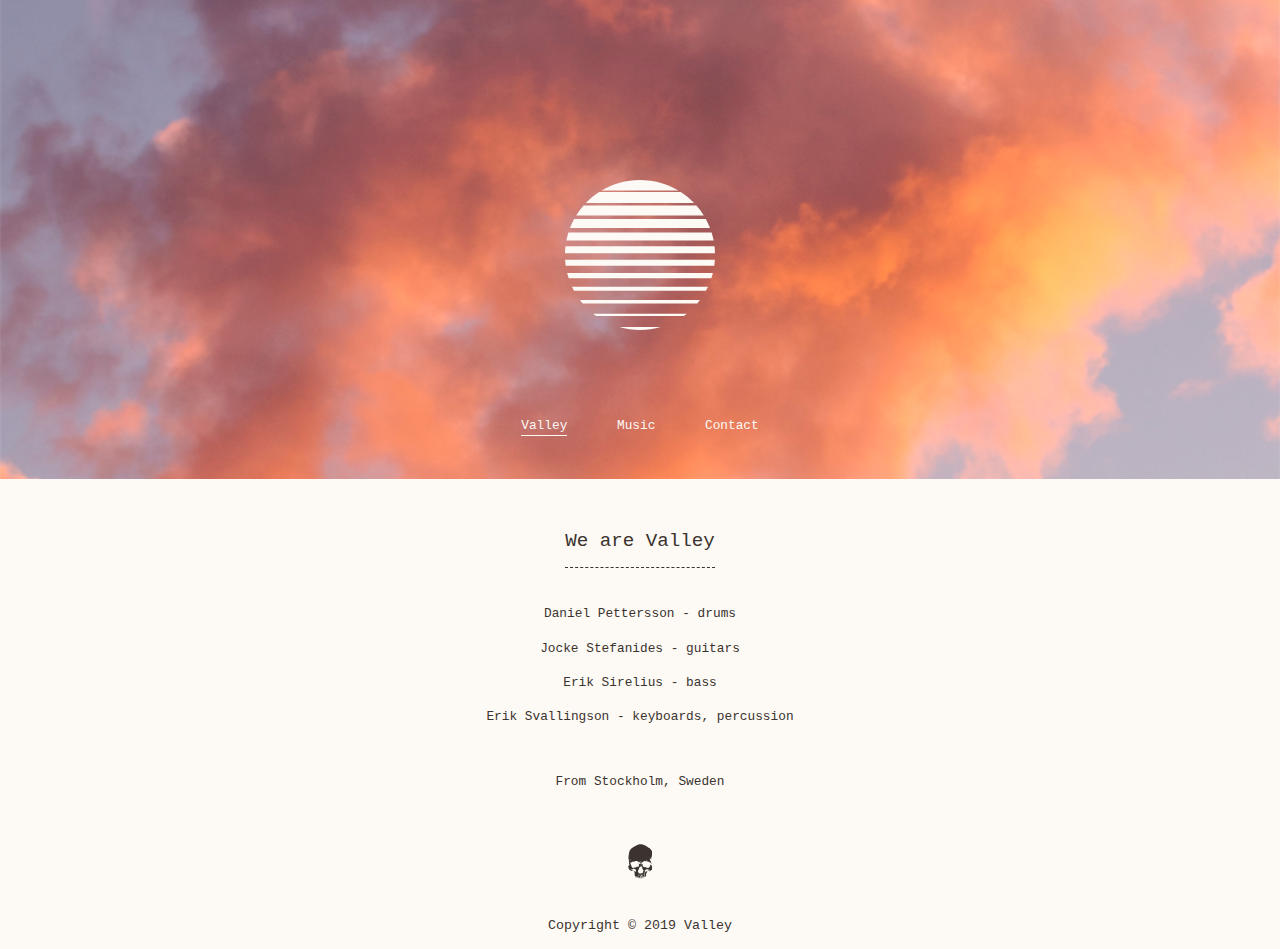
==== index.html @ 404db170 "Add local files" ====
<!DOCTYPE html>
<html>
<head>
      <meta charset="utf-8" />
      <meta http-equiv="X-UA-Compatible" content="IE=edge">
      <title>Valley</title>
      <meta name="viewport" content="width=device-width, initial-scale=1">
      <link rel="stylesheet" type="text/css" media="screen" href="css/style.css" />
      <link rel="icon" type="image/png" href="favicon-32x32.png" sizes="32x32" />
      <link rel="icon" type="image/png" href="favicon-16x16.png" sizes="16x16" />
</head>
<body>
   <main class="content">
      <header class="background-image">
         <figure id="logo"><svg xmlns="http://www.w3.org/2000/svg" viewBox="0 0 400 400"><style type="text/css">  
            .st0{fill:#fdf9f4;}
      </style><path class="st0" d="M394.3 248c-1.2 4.8-2.6 9.6-4.1 14.3H9.9c-1.5-4.7-2.9-9.5-4.1-14.3H394.3zM1.9 228.4H398c0.7-5.2 1.3-10.5 1.6-15.8H0.3C0.7 217.9 1.2 223.2 1.9 228.4zM1.3 176.4c-0.7 6.1-1.2 12.4-1.3 18.7h400c-0.2-6.3-0.6-12.5-1.3-18.7H1.3zM18.6 284.5c1.7 3.7 3.6 7.4 5.6 11.1h351.6c2-3.6 3.8-7.3 5.6-11.1H18.6zM40.2 320.4c2.2 3 4.6 5.9 7 8.7h305.6c2.4-2.9 4.7-5.8 7-8.8H40.2V320.4zM324.7 356.4H75.3c2.6 2.1 5.3 4.1 8 6h233.4C319.4 360.5 322.1 358.5 324.7 356.4zM344.2 61.4c-10.6-11.1-22.5-20.9-35.5-29.3H91.1c-12.9 8.4-24.8 18.2-35.5 29.3H344.2zM29.9 94.8h340.2c-5.8-9.4-12.4-18.3-19.7-26.6H49.5C42.3 76.4 35.7 85.3 29.9 94.8zM302.4 28.2C272.5 10.3 237.4 0 200 0S127.5 10.3 97.6 28.2H302.4zM144.8 392.3c17.6 5 36.1 7.7 55.2 7.7s37.6-2.7 55.1-7.7H144.8zM396.4 161.6c-1.4-7.3-3.3-14.6-5.5-21.6H9.1c-2.2 7-4 14.2-5.5 21.6H396.4zM386.7 128.1c-3.2-8.2-6.9-16.2-11.1-23.9H24.2c-4.2 7.7-7.9 15.6-11.1 23.9H386.7z"/></svg>         </figure>
         <nav class="menu">
            <ul>
               <li id="left" class="active"><a href="index.html">Valley</a></li>
               <li id="middle"><a href="music.html">Music</a></li>
               <li id="right"><a href="contact.html">Contact</a></li>
            </ul>
         </nav>
      </header>
      <article class="information">
         <h1>We are Valley</h1>
         <p>Daniel Pettersson - drums</p>
         <p>Jocke Stefanides - guitars</p>
         <p>Erik Sirelius - bass</p>
         <p>Erik Svallingson - keyboards, percussion</p>
         <br />
         <p>From Stockholm, Sweden</p>
      </article>
      <figure id="skull">
            <?xml version="1.0" encoding="utf-8"?>
            <svg xmlns="http://www.w3.org/2000/svg" viewBox="0 0 286.5 400"><path d="M182.2 370c0.6-0.4 0.8-0.5 0.9-0.6 0.8 0.8 1.6 1.6 2.6 2.6 -0.3 1.4-0.7 3.4-1.2 5.4 -0.8 2.9-2.8 4.9-5 6.8 -0.7 0.6-1.1 1.5-1.7 2.4 -0.7-1.4-1.6-3.1-2.5-4.8 2.7 0.2 4.5-1.7 4.5-4.4 0-1.7 0-3.5 0-4.9 -2.7 0-5.4 0-8.5 0 0.6 1.6 1.4 3.4 2.1 5.2 0.1 0.2 0.2 0.4 0.2 0.6 -0.1 2.3-0.3 4.7-0.5 7 0 0.3-0.5 0.4-0.8 0.7 -0.3 0.4-0.6 0.8-0.9 1.3 0.1 0.3 0.3 0.5 0.4 0.7 -0.8-0.1-1.5-0.1-2.4-0.2 -1 1.9-2 4-3 5.9 0-0.5-0.1-1.2-0.1-2.2 -0.5 0.4-0.9 0.8-1.3 1.1 0.6-2.8 1.5-5.5 1.8-8.3 0.3-2.6 0.1-5.2 0.1-8.1 -0.4 0.5-0.6 0.8-0.8 1.1 0.6-2 0-3.5-0.9-5.3 -1-1.8-0.7-4.3-0.9-6.5 -0.4-3.6-0.8-7.2-1.1-10.8 0-0.6 0.6-1.3 0.9-1.9 0.7 0.5 1.7 0.8 2.1 1.5 0.5 0.8 0.6 1.9 1.2 2.8 0-1.5 0.1-3 0-4.4 -0.1-1.6-1.9-2.7-3.1-1.7 -1.7 1.4-1.8-1.5-3.1-1 -0.4 0.2-0.9 0.1-1.6 0.3 1.7 0.6 2.8 1.3 1.1 3.1 -1.3-1.8-2.4-3.9-5.4-3 0.1 1.8 0.4 3.7 0.3 5.7 -0.1 1.1-0.9 2.1-1.6 3.7 -0.8-2.6-2-2.9-3.9-1.3 -0.9-0.8-1.8-1.6-2.7-2.4 -0.7 2.3-1.4 4.4-1.9 6.5 -0.5 2.3-1.3 4.7-1 7 0.2 1.4 0.6 2.5 0.1 4 -0.7 2-2.2 1.1-3.4 1.4 -0.2 0.1-0.4 0.1-0.7 0.2 -0.3-0.7-0.5-1.4-0.8-2.1 3.7-1.8 1.7-5.4 2.7-8.2 -1 2.2-2 4.4-3 6.7 -0.2 0-0.5-0.1-0.7-0.1 -0.5-1.9-1.1-3.7-1.6-5.6 -0.1 0-0.2 0-0.3 0 0.2 1.6 0.4 3.1 0.5 4.7 0.1 3.1-0.2 6.3 0.2 9.4 0.3 2.3 1.4 4.4 2.2 6.6 0.7 2 1.6 3.9 2.3 5.8 0.2 0.7 0 1.6-0.1 3.1 -0.9-1.4-1.4-2.2-1.9-2.9 -0.3-0.3-0.9-0.7-1.3-0.6 -1.7 0.3-3.4-0.7-3.6-2.2 -0.2-1.5-0.6-1.7-2.3-2 -0.7-0.1-1.4-1.1-1.9-1.8 -0.3-0.4-0.3-0.9-0.5-1.4 -0.6 0.2-1.3 0.4-1.9 0.7 -0.7 0.3-1.3 0.7-1.9 1 -0.3 0.2-0.8 0.5-0.8 0.8 -0.5 2.9-1 5.9-1.5 8.8 -0.2 0-0.4 0-0.6 0 -0.3-1.4-1-2.8-0.8-4.1 0.6-3.2 1.7-6.4 2.5-9.6 0.7-2.8 1.2-5.6 1.7-8.4 -0.3-0.1-0.5-0.1-0.8-0.2 -0.7 1.6-1.4 3.3-2.2 5.1 -2-1.3-4-1.9-3.6-4.5 -0.2-0.1-0.4-0.1-0.6-0.2 -0.2 0.6-0.7 1.2-0.6 1.7 0.9 4.8 2 9.6 3 14.5 0.1 0.5 0 1.1-0.1 2.1 -1.8-2.5-3.4-4.6-5.2-7 -0.4 0.9-0.5 1.2-0.8 1.9 -0.2-2-0.4-3.7-0.5-5.4 -0.1 0-0.3 0-0.4 0.1 -0.2 2.3-0.5 4.5-0.7 7 -0.8-1.3-2-2.3-2.2-3.4 -0.3-1.9-0.2-4 0-6 0.2-3.1 0.6-6.2 0.4-9.2 -1 1.8-1.6 4.3-3.1 5.2 -1.4 0.8-3.8 0-6.1-0.2 1.2 1.3 2.2 3 3.6 3.9 2 1.4 1.9 3.1 1.7 5.1 -3.6 0.1-5.5-2.4-7.8-4.9 -0.1 1.1-0.2 2.1-0.3 3 -0.5-2.3-3.7-3.1-3-6.2 0.5-2.5 0.1-5.1 0.1-8.2 -1 1.6-1.9 2.9-2.7 4.2 0.1 0.3 0.2 0.7 0.3 1 -1.7-0.3-3.4-0.7-5-1 -0.2 0-0.4-0.1-0.6 0 -2.2 1.3-2.2-0.4-2.3-1.7 -0.3-2.5-0.3-2.4-2.8-2.1 -0.9 0.1-2-0.9-2.9-1.3 0 0.1-0.1 0.7-0.2 2.1 -1.7-1.7-3.1-3.1-4.4-4.5 -0.2 0.1-0.5 0.2-0.7 0.3 0.2-0.9 0.4-1.8 0.6-2.6 0.4-1.6 0.3-3.2 0.3-4.7 0-3-1.6-5.2-2-7.8 -0.1-0.8 0.2-1.7 0.9-2.6 0.3 1.6 0.6 3.1 1 4.7 0.1-4.1 2.7-8.6-2.4-11.9 0.9-0.3 1.5-0.5 2.2-0.7 -0.7-1.1-1.5-2.2-2.2-3.3 -0.2-0.3-0.2-0.7-0.1-1 1.4-2.4 1.7-4.9 0.7-7.7 -2.4-1-3.4-3.9-1.7-5.9 0.7 0.3 1.5 0.6 2.4 1 -0.8-2.1-1.9-2.4-3.6-1.4 -0.5-1.2-0.9-2.4-1.4-3.5 0.2-0.1 0.3-0.2 0.5-0.3 0.6 0.5 1.2 1.1 1.8 1.5 0.5 0.2 1.1 0.2 1.7 0.2 -0.2-0.5-0.3-1.2-0.7-1.4 -1.4-0.7-2.9-1.3-4.8-2.2 1.2-0.4 1.9-0.6 3.2-0.9 -0.7-0.8-1.3-1.4-2-2.1 0.4-1 1-2.3 1.7-3.8 0.5 0.4 1 0.7 1.4 1.1 0.4 0.3 1 1 1.2 0.9 1.8-0.9 3.3-0.2 4.8 0.8 0.6 0.4 1.5 0.4 2.2 0.5 0.7 0.1 1.4 0.1 2.1 0.2 0.5 0.1 1.1 0.3 1.6 0.5 -0.4 0.3-0.8 0.6-1.3 0.9 -0.2 0.2-0.5 0.3-1.1 0.5 3.2 1.2 5.8 2.8 7.8 5.4 1.4-0.8 3.1-5.3 2.2-7.1 -0.9-1.8-1.4-3.5-1-5.6 0.3-1.4-0.5-3-0.8-4.5 -0.2-1.4-0.1-2.9-0.6-4.2 -0.6-1.5-1.5-3.1-2.7-4.3 -2.3-2.1-4.7-4.1-7.3-5.6 -1.4-0.8-3.6-1.2-5.2-0.9 -2.5 0.5-4.5-0.8-6.7-1.2 -0.6-0.1-1-1.1-1.5-1.6 0.1-0.3 0.2-0.5 0.3-0.8 -1.4 0.4-2.8 0.7-4.1 1.2 -1.7 0.7-3.2 1.7-4.9 2.3 -1.4 0.5-3 0.9-4.5 1 -3.1 0.3-6.2 0.3-9.2 0.5 -0.9 0.1-1.7 0.6-2.6 0.9 -1.1 0.4-2.2 1-3.3 0.9 -1.4-0.1-2.7 0-2.6 1.6 0.1 1 1.1 2 1.9 3.3 -0.8 1.2 0 4.6-3.3 4.6 -2.4 0-5.7 0.6-6.5-3.2 -0.9 0.2-1.7 0.4-2.4 0.6 1.1 1 2.2 2 3.2 3 -0.1 0.2-0.2 0.4-0.3 0.7 -0.9-0.2-1.8-0.5-2.7-0.7 0.1 1 0.2 1.9 0.2 3 -0.5 0.1-1.4 0.4-2.3 0.6 -1.2-2-2.3-3.8-3.5-5.8 -1.1-0.1-2.4-0.2-4.1-0.3 -0.9-2.9-2-6.2-3.1-9.6 -0.2 0.1-0.7 0.5-1.4 1 -0.3-1-0.7-1.9-0.9-2.8 -0.2-1-0.1-2.3-1.8-1.8 -0.2 0.1-0.5-0.3-0.7-0.5 -1.7-3.2-3.1-6.5-2.9-10.2 2.6 0.6 3.5-1 3.1-5.5 -0.7 1.6-1.5 3.1-2.4 5 -3-2.9-3.5-6.3-4-9.5 -0.5-2.6-0.5-5.8 0.5-8.2 1.8-4.1 4.2-8.2 8.1-10.8 1-0.6 2.3-0.7 3.5-1.1 2.2-0.7 3.5-2.9 2.6-5.1 -0.8-1.8-1.8-3.6-2.9-5.3 -3-5.1-3.7-10.3-2.6-16.4 1-5.7 0.5-11.8 0-17.6 -0.4-4.5-1.7-9-2.6-13.5 -1-5.3-2.1-10.5-3.1-15.8 -0.5-3-0.7-6.1-1.2-9.1 -1.3-7.3 1.1-14.1 1.9-21.2 0.4-3.7 0.6-7.5 1-11.3 0.7-6 1.3-12 2.5-17.9 1.6-8.2 3.4-16.5 5.8-24.6 1.4-4.9 3.9-9.5 6.3-14 2.4-4.2 5-8.3 8.2-12 3.2-3.7 7.1-6.8 10.8-10 3.9-3.3 7.9-6.4 12.1-9.3 3.7-2.5 7.7-4.7 11.7-6.9 4.8-2.7 9.7-5.2 14.6-7.9 9.1-5 17.9-10.4 27.7-14.1 8.4-3.2 16.8-6.2 25.7-7.8 10.6-1.9 21.2-1.9 31.7 0.8 13.1 3.4 25.1 9.6 36.7 16.3 4.2 2.4 8 5.5 12.2 7.9 4.6 2.6 9.6 4.5 14.1 7.2 5.6 3.3 11.2 6.7 16.3 10.6 5 3.8 9.7 8.2 14.2 12.6 3.5 3.5 6.5 7.4 9.4 11.4 4.3 5.9 7.5 12.5 9.3 19.6 1.2 4.7 2.1 9.4 2.8 14.2 0.9 6.3 1.3 12.7 2 19 0.4 3.9 1.1 7.8 1.4 11.7 0.2 2.2-0.3 4.5-0.3 6.7 0 1 0.3 2 0.4 3 0.3 3.5 0.7 7 0.8 10.5 0.1 4.4-0.5 8.8-2.1 13 -0.5 1.3-0.7 2.8-1.1 4.2 -0.4-0.1-0.7-0.1-1.1-0.2 0.2-3.8 0.3-7.6 0.6-11.5 0.2-2.4 0.3-4.9 1-7.2 0.6-1.8-0.3-2.2-0.9-2.5 -0.8 2.9-1.3 5.9-2.4 8.8 -0.6 1.7-2.2 3-2.9 4.7 -0.7 1.7-0.8 3.6-1.3 5.5 -0.9-0.2-1.5-0.4-2.2-0.6 -0.7 1.7-1.4 3.3-2 4.9 -0.3 0-0.5-0.1-0.8-0.1 0.1-2 0.3-4 0.4-6.2 0.9 0.2 1.5 0.4 2.2 0.6 -0.3-3 3.2-5.7 0.4-8.9 2.3-0.2 2-1.4 1.1-2.9 -0.1 0.5-0.2 1-0.4 1.6 -0.5-0.6-1-1.1-1.4-1.6 0.6-0.3 1.2-0.6 1.5-0.7 -0.6-1.5-1.7-2.9-1.5-4.1 0.5-2.5-1.2-5.2 0.8-7.6 0.7-0.9-1.4-4-2.9-4.5 -0.5 4.7-0.9 9.3-1.4 13.9 -0.1 0-0.3-0.1-0.4-0.1 -0.4-1.4-0.8-2.8-1.1-4.2 -0.2 0-0.5 0.1-0.7 0.1 -0.8 4.3-1.6 8.6-2.4 12.9 -0.2 0-0.3 0-0.5 0 -0.3-1.1-0.5-2.2-1-4.1 -0.7 1-1.2 1.7-1.8 2.5 0.6 0.2 1.1 0.3 1.9 0.5 -1.2 1-2.2 1.8-3.8 3.1 1.5-0.2 2.2-0.3 3.1-0.5 -0.6 1.2-1 2.1-1.6 3.3 -0.3-0.5-0.5-0.8-0.9-1.4 -0.4 1.4-0.5 2.5-1 3.6 -0.8 1.8-1.8 3.5-2.8 5.2 -0.1 0.2-1-0.2-1.7-0.4 -0.1 0.3-0.2 0.9-0.5 1.3 -1.1 1.3-2.9 2.3-2 4.5 0.7 1.6 1.2 3.3 1.6 5 1.4 6.3 7 9.9 9.6 15.4 1.9 3.9 3.3 7.8 3.7 12.2 0.2 2.7 2 5.3 3 7.9 0.3 0.8 0.2 1.7 0.4 2.6 0.1 0.4 0.4 0.9 0.7 1.1 2.7 1.8 2.8 3.8 0.2 6.2 -1.5-2.1-2.9-4.1-4.4-6.1 0.2-0.1 0.4-0.2 0.5-0.4 0.7 0.6 1.3 1.1 2.4 2 -1.3-3.7-2.4-6.8-3.6-10.4 -6.3 0.3-11.1-4.3-16.7-7.3 0.3 0.4 0.5 0.8 0.8 1.2 0.3 0.4 0.7 0.6 0.9 1.2 -1.9-0.6-3.7-1.4-4.7-3.4 -0.4-0.8-1.7-1.4-2.6-1.5 -3.2-0.3-5.8-1.6-8.2-3.6 -0.6-0.5-1.5-0.7-2.3-0.8 -3.7-0.2-7.5-0.3-11.2-0.6 -1-0.1-1.9-0.8-2.8-1.2 -1.1-0.4-2.3-0.8-3.5-1.2 -0.4-0.1-1.1-0.1-1.3-0.3 -1.6-2.4-4.2-1.5-6.3-2 -3.5-0.8-7.3-0.8-10.5-2.9 -0.5-0.3-1.5 0-2.3 0.1 -0.9 0.1-1.8 0.4-2.9 0.6 0.2-1 0.3-1.7 0.5-3.1 -2.8 1.7-5.1 3.2-7.3 4.6 -0.2 0.2-2 1.9-1.4-0.4 -0.3 0-0.9-0.2-1-0.1 -0.7 1.4-1.4 2.8-2.1 4.2 0.2 0.2 0.5 0.4 0.7 0.6 0.7-0.3 1.3-0.5 1.9-0.8 0.2 0.5 0.4 1.1 0.6 1.8 -2.7 0.9-5.3 1.9-8 2.6 -0.8 0.2-1.8-0.7-2.8-0.7 -0.5 0-1.1 0.7-1.4 1.4 -1.3 0.3-2.7 0.8-4.1 0.9 -1.4 0.1-2.8-0.2-4.3 0.2 0.6 0.2 1.1 0.4 1.7 0.5 0 0.1 0.1 0.3 0.1 0.4 -1.5 0.3-3 0.7-4.5 1 -0.2 0.2-0.4 0.5-0.6 0.7 0.5 0.2 1.1 0.6 1.5 0.5 1.7-0.6 3.3-0.4 4.9 0 0.8 0.2 1.7 0.4 2.5 0.6 -0.2 0.8-0.3 1.8-0.7 2.5 -0.8 1.4-1.9 2.6-2.9 4 -0.4-1.5-1.4-1.5-2.9-0.9 -0.6 0.3-1.5-0.4-2.3-0.3 -2.6 0.1-5.2 0.2-7.9 0.4 -1.5 0.1-3 0.2-5 0.4 0.7-1.2 0.9-1.6 1.6-2.8 -3.1 0.8-5.7 1.5-8.2 2.1 1.9 1.5 3.8 0.6 6.2-0.3 -0.6 0.8-0.8 1.4-1.1 1.5 -0.8 0.4-2.7-0.3-1.5 1.8 -0.6 0.2-1.8 0.6-1.8 0.5 -1-2.1-2.6-1.2-4-0.9 -0.3 0.1-0.7-0.1-1.6-0.2 0.8-0.5 1.2-0.8 1.6-1 -0.3-0.3-0.7-0.6-1.3-1.2 1.3-0.3 2.2-0.5 3.1-0.7 0-0.2-0.1-0.4-0.1-0.6 -1.3 0.1-2.5 0.3-4.1 0.4 0 0-0.4-0.5-1-1.1 1.5-0.3 3-1 4.2-0.7 4.4 1.1 8.4 0.1 12.4-1.6 0.7-0.3 1.5-0.2 2.3-0.3 1.4-0.2 2.7-0.5 4.1-0.7 -0.1-0.4-0.2-0.7-0.2-1.1 -0.6 0.2-1.2 0.3-2 0.5 0-0.4 0.1-0.8 0.1-1.1 -1.6 3.2-4.4 0.9-6.6 1.5 -0.8 3-3.2 2-5 1.6 -2.8-0.7-5.3-0.7-7.7 1.3 -0.7-0.8-1.4-1.5-2.2-2.4 -0.2 0.5-0.5 1-0.7 1.5 -0.9-2.9-5-4.1-7.7-2.2 -0.3-0.8-0.6-1.6-0.9-2.5 0.7-0.1 1.2-0.2 1.8-0.3 -1.1-1.6-2.4-2.2-4.2-1.7 0.3 0.8 0.7 1.7 1.2 2.8 -4.1-1.5-7.9-2.9-11.6-4.3 0-0.1 0.1-0.2 0.1-0.4 0.7-0.1 1.4-0.1 2.1-0.2 0.1-0.2 0.1-0.5 0.1-0.7 -1-0.2-1.9-0.4-3-0.6 -0.5-0.6-1.1-1.5-1.9-2.5 0.5-0.2 0.9-0.4 1.7-0.8 -0.8-0.2-1.3-0.6-1.7-0.4 -0.4 0.2-0.7 0.8-1 1.2 -2.2-2.3-4.9-3.3-8.2-2.6 -0.4 0.1-0.7 0.3-1.1 0.3 -2.6-0.3-5.5-1.7-7.6-0.9 -3.5 1.3-7-2-10.1 1.2 0 0.2-0.2 0.8-0.4 1.9 -0.1-0.1 0.2 0.2 0.9 0.7 -0.7-0.1-1.3-0.3-1.4-0.1 -2.4 2.6-5.3 1.8-8.3 1.5 -1.3-0.2-2.8 0.2-4.1 0.2 -0.8 0-1.5-0.4-1.8-0.5 -4.4 1.1-8.5 2.1-12.7 3.1 -0.1-0.2-0.1-0.4-0.2-0.6 -0.1 0.4-0.3 0.9-0.3 0.8 -2 0.2-3.8 0.4-5.6 0.6 -0.3 0.4-0.6 1.2-1.2 1.4 -1.9 1-4.3 1.3-5.7 2.7 -2.4 2.4-5.5 2.5-8.2 4 -1.5 0.8-2.9 1.8-4.4 2.8 0.2 0.8 0.4 1.7 0.6 2.7 -1-0.1-2-0.2-3.5-0.3 1 1.3 1.7 2.4 2.7 3.7 -0.3 0.6-0.9 1.7-1.4 2.9 -0.1 0.3 0.4 1.1 0.8 1.3 1.2 0.6 2.5 0.9 1.9 2.8 -0.1 0.4 0.5 1 0.7 1.5 0.3-0.2 0.5-0.3 0.7-0.5 -0.1-0.5-0.1-1-0.3-2.4 1.3 1 2.1 1.7 3 2.4 -1 1-1.9 1.9-3.1 3 1.6 0.3 2.5 0.4 3 0.5 0.2 1.8 0.3 3.2 0.5 4.6 0.2 1.5 0.4 2.9 1 4.2 0.8 1.3 1.8 2.5 2.3 3.9 1.3 3.8 2.1 7.7 3.5 11.3 0.7 1.8 2.3 3.2 3.7 4.7 0.3 0.3 1.1 0 1.8 0 0.4 2.4 0.7 4.8 1.1 7.2 -0.4 0.2-0.7 0.5-1.1 0.7 3.1 2 6.2 4 9.3 5.9 0.5 0.3 1.5-0.1 2.3-0.4 1.5-0.5 3-1.2 4.5-1.8 0.1 0.3 0.2 0.6 0.3 0.8 -0.7 0.3-1.5 0.5-2.2 0.8 1.7 3.3 4.7 2.5 7.4 2.6 3.3 0.1 4.3-2.8 6.3-4.6 -0.3-0.5-0.7-1-1.3-1.9 -2.4 1.7-4.7 3.5-7 5.1 -0.4 0.3-1.2 0.4-1.4 0.2 -0.5-0.5-1.1-1.3-1-1.9 0.1-1 0.6-2 1.3-2.8 0.5-0.5 1.5-0.7 2.9-1.3 0.9-1.4 4.1-2.9 5.5-2.2 0.5-0.7 1.1-1.5 1.6-2.2 0.2 0.1 0.4 0.2 0.6 0.3 -0.2 0.7-0.4 1.5-0.8 2.2 -0.3 0.7-0.9 1.3-1.1 1.7 1 0.6 1.8 1 2.5 1.6 0.1 0.1-0.3 0.9-0.5 1.6 4.6-1.1 9.2-2.2 13.9-3.3 -1.4-2.7-0.7-4.2 2.1-4.2 2.7 0 3.1-1 2.1-3.5 3 1.4 6.7-3.8 8.8 1.7 0.9-0.3 1.7-0.5 2.9-0.9 -0.3 0.8-0.5 1.1-0.6 1.4 0 0.8 0 1.7 0.1 2.5 0.8-0.2 1.6-0.3 2.3-0.7 0.9-0.5 1.8-1.2 2.5-1.9 0.8-0.8 1.7-1.7 2.3-2.8 0.3-0.5 0-1.2-0.1-2 -1.5 0.9-2.7 1.5-3.8 2.1 -0.8-0.6-1.5-1.2-2.3-1.8 -1.1 1.5-2.3 1.6-3.4 0.1 1.2-0.6 2.2-1.1 3.3-1.7 -0.4-0.4-0.8-0.7-1.2-1 2.2-1.1 4.5-2.2 6.7-3.2 0.1-0.1 0.4 0.1 0.6 0.2 0.9 0.3 2.3 4.3 1.9 5.2 -0.3 0.6-0.3 1.4-0.6 2 -0.3 0.6-0.7 1.2-1 1.8 1.6-0.4 3.1-0.8 4.7-1.2 0.2-0.1 0.6 0 0.7-0.2 3.7-4 8.8-7.1 9.2-13.3 0.1-1.6-0.3-3.3-0.4-4.9 -0.1-2.9-0.2-5.8 0.1-8.6 0.2-2.3 1-4.5 1.6-6.8 3.3 1.9 6.5-0.6 6.8-2.9 2.7 2.2 3.9 5.1 4.1 8.6 0.2 0 0.4 0 0.6-0.1 0.4-2.2 1.3-4.4 1.1-6.6 -0.1-2.6 1.1-2.3 3.1-2.4 -0.5-0.3-0.9-0.5-1.4-0.8 1.4-0.7 2.5-1.2 3.9-1.9 0.2 0.2 0.6 0.6 0.8 0.9 0.4-2 0.8-4.1 1.2-6.3 1.9 0.9 4.1 1 3.7 3.6 3.3 1.2 2.8 5.1 4.9 7.2 0.6 0.6 0.9 2 0.6 2.9 -0.8 2.6 0.5 4.8 1 7.2 0.1 0.6-0.3 1.3-0.4 2 0.2 0.2 0.4 0.3 0.6 0.5 0.7-0.9 1.7-1.6 2.1-2.6 0.2-0.5-0.5-1.4-0.9-2.5 0.1-0.5 0.9-1.9 0.5-2.7 -0.9-2.1 0.7-2.7 1.7-3.3 0.7-0.4 2 0.2 3 0.6 1 0.4 2.6 0.9 2.7 1.6 0.4 2.1 0.2 4.3 0.2 6.5 0 0.4-0.3 0.8-0.3 1.1 0.7 3.4 1.4 6.7 2.1 10 1.1 5.2 4.9 8.4 8.8 11.5 6.2 4.8 13.2 5.6 20.6 4.9 1-0.1 2.6-0.3 3.2 1.6 0.2 0.7 1.3 1.3 2.1 1.6 2 0.9 4 1.7 6.1 2.3 0.9 0.3 1.9 0.2 2.8 0.2 0.1-0.2 0.2-0.5 0.3-0.7 1 1.2 2 2.4 3 3.8 -0.6 0.5-1.1 0.9-1.6 1.3 1 0.4 1.9 0.7 3 1.1 -0.3-1.7-0.5-3.3-0.7-4.9 0.2-0.1 0.4-0.2 0.6-0.3 0.8 1.1 1.7 2.1 2.7 3.4 0.3-0.9 0.5-1.5 0.5-1.6 1.7 0.1 3.1 0 4.5 0.3 0.6 0.1 1.1 0.8 1.6 1.1 2.4 1.3 4.6 0.3 4.9-2.3 0.1-1.5 0.8-2.4 2-2.4 0.7 0 1.4 1.2 2.1 2 0.2-0.3 0.4-0.7 0.8-1.6 0.3 2.6 0.6 4.8 0.9 7.6 1.6-1.8 2.7-2.9 3.7-4.5 1.4-2.2 2.5-3.6 1.8-6.5 -0.4-1.7 1.2-3.9 2-5.9 0.4 0.1 0.7 0.2 1.1 0.3 -0.2 0.8-0.4 1.7-0.5 2.5 -0.1 0.7 0.1 1.4 0.2 2.1 0.5-0.2 0.9-0.4 1.4-0.7 0.6-0.3 1.2-0.6 2.2-1 -2.8-2.1-0.9-3.8 0.4-5.6 0.4 0.3 0.9 0.7 1.3 1.1 1.6-1.5 2.1-3.2 1.7-5.2 -0.1-0.9 0.4-1.9 0.6-2.9 0.7-3.3 1.3-6.6 2-9.8 0.6-2.5 2.6-3.3 4.8-3.7 1.6-0.2 3.3-0.3 4.9-0.5 0.5 0 1.1 0.1 2.4 0.2 -1.1 0.8-1.6 1.1-2 1.4 -0.5 2.7 3.9 3.7 2.6 7.1 -0.1 0.4 1.3 1.3 1.9 1.9 0.2-0.1 0.4-0.2 0.6-0.3 -0.2 1-0.3 1.9-0.5 2.9 0.2 0.1 0.4 0.1 0.6 0.2 0.5-1.6 1-3.2 1.6-4.8 -0.8 3.8 1.6 4.7 4.4 5.4 0.9 0.2 1.7 0.8 2.4 1.4 3.3 2.9 6.6 5.7 8.1 10.1 0.8 2.4 0 4.8-3.2 5.1 -1.2 0.1-2.4 1.8-3.5 2.8 -0.4 0.3-0.6 0.9-1.1 1.7 -0.5-1-0.9-1.7-1.3-2.5 -0.6 0.1-1.3 0.2-1.9 0.1 -0.6 0-1.1-0.3-2.4-0.7 0.7 1.2 1 2.2 1.5 2.3 1.7 0.5 0.9 3.5 3.3 3.2 -0.2 2 2.3 3.6 1.1 5.8 -0.2 0.3 0 0.9 0.1 1.3 0.2 0.1 0.4 0.1 0.7 0.2 0.3-0.8 0.6-1.6 0.9-2.4 0.9-0.1 2.1-0.3 3.6-0.6 -1.2 3.7-2.3 7.2-3.5 10.7 -0.1 0.4-0.7 0.7-1.1 0.7 -0.3 0-0.8-0.5-0.9-0.8 -0.3-0.8-0.5-1.8-0.8-3 0.6 0.3 0.9 0.4 1.7 0.8 -0.4-1.6-0.7-3-1-4.4 -0.2 0-0.5-0.1-0.7-0.1 -0.6 1.4-1.3 2.8-1.8 4.2 -0.6 2-0.9 4.1-1.7 6.1 -0.7 1.7-1.6 3.4-2.7 4.8 -0.9 1.1-1.9 2.3-3.9 1.4 -0.8-0.3-2.5 1.2-3.6 2 -1.2 0.9-2.5 1.8-3.5 3 -0.6 0.8-0.7 1.9-0.9 2.4 -1.3-0.2-2.5-0.3-3.6-0.7 -2.9-1-6.3-1.4-7.3-5.1 0.5-0.9 1-1.9 1.7-3.2 -1.4 0-2.3 0-3.4 0 -0.5-2.1-1.9-2.9-4.2-3.1 -3.3-0.2-6.8-0.2-9.6-1.6 -3.3-1.6-7.4-1.4-10.1-4.4 -0.9-1-2.4-1.5-3.8-2.3 0.1 0.6 0.1 1.3 0.2 1.8 0.9 1.2 3.3-0.5 3.3 2.5 -2.1-0.2-4.1-0.5-6.1-0.6 -0.8-0.1-1.8 0-2.6 0.3 -2.1 0.8-3.1 0.4-4.3-2.1 -0.9 0.8-1.7 1.5-2.7 2.4 1.3 0.2 2 0.3 2.8 0.4 0.1 0.3 0.1 0.6 0.2 0.9 -3.5 1.5-7 2.8-10.5 4.4 -0.9 0.4-1.6 1.6-2.4 2.3 -0.6 0.6-1.3 1.2-1.8 1.6 -1.8 3.1-3.5 6-4.9 8.4 1.3 1.1 2.8 1.8 3.3 3 1.1 2.6 1.2 5.1-1 7.5 -0.9 1-1.3 2.9-1.4 4.4 -0.3 4.6-0.6 9.2-0.5 13.8 0.1 2 1.4 3.9 2.1 5.8 0.3-0.1 0.6-0.2 0.9-0.3 -0.2-0.7-0.3-1.5-0.6-2.1 -1.1-1.7-0.9-2.8 0.8-3.4 -1-0.9-1-0.9 2.9-3.9 -0.1-1.4-3.2-2.2-0.7-4.3 -0.3-0.4-0.6-1-1.1-1.7 -0.3 0.5-0.6 0.9-0.8 1.3 -1.9-2.3 1.4-3.1 1.5-4.8 0.1-1.9 1.8-2.7 2.8-3.9 1.1-1.4 2-3 3.1-4.6 0.6 0.1 1.3 0.2 1.3 0.2 0-1.3-0.3-2.6 0.1-3.6 0.3-0.6 1.7-0.7 2.7-1 -0.2-1.5 2-4.1 3.9-4.3 0.5 0 1-0.1 1.5-0.1 0.5 0 1 0.1 1.4 0.1 -0.2 0.4-0.6 0.8-0.7 1.2 -0.4 2.4-2.1 3-4.2 3.2 -0.1 0-0.2 0.2-0.4 0.3 -3.5 1.5-3.8 3.1-1 5.2 2.9-1.1 5.6-2.3 8.7-3.5 0 3.3 2.1 1.4 3.3 1.6 -0.3-0.2-0.6-0.4-1.2-0.7 1.3-0.6 2.4-1.2 3.7-1.8 0.2 0.2 0.6 0.7 1.2 1.4 -0.7 0.2-1.2 0.4-1.2 0.4 -0.7 2.6-2.4 4.2-3.6 6.1 0.9-0.4 1.9-0.8 2.9-1.3 -0.7 1.4-1.4 2.7-2.1 4.2 -1.4 0.1-1.3 0-0.8 1.6 0.1 0.5-0.2 1.3-0.6 1.6 -1.4 1-3 1.9-4.4 2.8 -0.5 1-1.3 2-1.6 3.1 -0.2 0.9 0.2 2 0.3 3 0.2 0 0.5 0 0.7 0.1 -0.7 0.6-1.4 1.1-2.3 1.9 2.4 1.6 1.3 3.2 0.2 4.7 -0.4 0.6-1.2 0.9-1.8 1.4 -0.2-0.1-0.4-0.3-0.6-0.4 0.1 0.6 0.3 1.2 0.5 2.1 -0.6-0.3-1-0.5-1.4-0.7 0.2 1.1 0.4 2.2 0.4 3.3 0.2 3.4 0.2 6.8 0.5 10.2 0.1 1 0.4 2 0.9 2.9 1 2 0 3.5-2.3 3.5 -1.6 0-3.4-0.6-4.8 0.7 -0.8 0.8-1.5 1.8-2.5 2.4 -2.4 1.5-4.8 2.7-7.3 4 -0.4 0.2-0.9 0-1.6 0 0-0.7-0.1-1.4-0.1-2.1 -0.3-2.2-0.7-4.3-0.9-6.5 0-0.8 0.8-1.7 0.8-2.5 0.1-1.7 0.6-3.4-0.4-5.1 -1.5-2.7-1.2-5.8-1.5-8.8 -0.2-1.5-0.3-3-2.2-3.3 -0.4-0.1-0.8-0.6-0.9-1.3 0.9 0.3 1.7 0.7 3.1 1.2 -1.3-1.8-1.1-4.3-4-3.9 -0.3 0-1-1.1-1-1.7 0-0.7 0.6-1.4 1-2.1 0.2 0.1 0.5 0.2 0.7 0.4 0.1-0.8 0.1-1.6 0.2-2.4 0.1 0 0.3-0.1 0.4-0.1 0.2 0.6 0.5 1.3 0.7 1.9 0.2 0 0.4-0.1 0.6-0.1 -0.5-2.1-1-4.1-1.6-6.4 -2.1 1.7-3.1 2.7-2.4 5.6 0.8 3.3-0.1 7.2-1.1 10.6 -0.8 2.6 0.3 4.6 0.7 6.8 0.2 1.7 1.2 3.3 1.9 4.9 1.8 3.7 2.3 7.6 1.8 11.6C182 365.5 182.2 367.5 182.2 370zM139.9 203.9c-1.5 1-3.2 0.6-4.9 0.6 -1.8 0-3.5-0.2-5.3-0.3 0 0.3-0.1 0.6-0.1 0.9 1.9 1 3.8 2.1 5.9 3.2 0.1-1.8 2-2.5 3.6-2.1 2 0.5 4.1 0.7 6.1 1 0.1-0.4 0.2-0.8 0.2-1.2 -0.7-0.2-1.4-0.4-2.1-0.5 -1.4-0.1-2.9 0.2-3.4-1.6 2.1 0.7 4.1 0.6 5.9-0.7 0-0.2-0.1-0.5-0.1-0.8C143.7 202.9 141.8 203.4 139.9 203.9zM120.5 364c-0.6 1.6-1.1 3.3-1.7 4.9 0.2 0.1 0.5 0.2 0.7 0.3 1.4-1.9 2.8-3.9 4.2-5.9 0.3 0.1 0.6 0.2 0.9 0.2 0.4 1.9 0.8 3.8 1.2 6.2 0.8-2.8 1.3-5.4 2.4-7.7 1.3-2.7 2.8-6.6 2.1-8.8 -1 2.2-1.8 3.9-2.7 5.8 0-1.8 0.1-3.2-0.1-4.6 -0.1-0.6-0.8-1-1.2-1.5 -0.4 0.4-0.9 0.8-1.3 1.2 -0.3 0.3-0.6 0.6-1 0.8 -0.8 0.5-1.6 0.9-2.4 1.4 -0.4 0.2-0.9 0.4-1.6 0.8 -0.1-1.2-0.2-2.1-0.2-2.4 1.2-0.5 2.1-1 3-1.4 0-0.2 0-0.4 0-0.7 -2.2 0.8-3.5 0-4.6-1.8 0.6 2.7 1.2 5.4 1.8 8.2 1.4-0.4 2.5-0.8 3.9-1.2 -0.7 1.1-1.1 1.7-1.6 2.4C120.8 361 120.3 362.3 120.5 364zM155.3 257.1c-0.7-2.2-1.8-3.3-3.6-3.2 -1.9 0-3.6 0.3-4.2 2.7 -0.1 0.5-1 1-1.6 1.1 -1.4 0.4-3.1 0.2-4.3 0.8 -1.9 0.9-3.1 2.5-4.2 4.6 -1.4 2.5-3.6 4.9-5.6 6.9 -4 3.9-5.2 8.8-6 13.6 -0.3 2.1-1 4.1-1.8 5.7 -2.4 4.5-3.7 9.6-7.6 13.2 -0.3 0.3-0.2 1-0.3 1.5 -0.2 1.3-0.4 2.5-0.6 3.7 -0.7 6-0.4 12 0.8 18 0.1 0.7 0.7 1.4 1.3 1.8 2.3 1.4 4.7 2.7 7 4.1 0.2 0.1 0.4 0.1 0.5 0.2 -0.3 3.1-3 0.4-4.2 2 1.1 0.4 2.2 0.7 2.8 1 0.9-0.8 1.6-1.5 1.9-1.8 1.3 0.5 2.2 0.9 3.1 1.2 0.5 0.2 0.9 0.4 1.3 0.5 -0.1-0.5-0.1-1-0.2-1.6 2.4-0.5 2.8 1.4 3.8 3.2 -1.9 0.2-3.6 0.4-5.6 0.6 0.2 1 0.4 1.8 0.6 2.6 0.6-0.9 1-1.5 1.5-2.2 0.6 0.5 1.2 1 1.8 1.5 -0.1 0.1-0.2 0.3-0.3 0.4 -0.6-0.1-1.2-0.2-2.5-0.5 2.3 1.4 3.2 2.8 1.9 4.9 1.2-0.8 2.3-1.5 3.8-2.5 0.4 0.6 1.2 1.3 1.4 2.1 0.4 1.6 0.7 2.8 2.7 1.8 0.3-0.2 1 0.2 2 0.4 -0.8-1.7-1.4-3-2.1-4.5 -0.2 0-0.9 0-1.9 0 0.5-0.8 0.7-1.6 1.1-1.7 2.8-0.8 5.2 1.5 5 4.4 -0.2 2.3 0 4.7 0 7 0.5-1.6 0.4-3.2 0.5-4.8 0.1-1.6 0.4-3.3 0.6-4.9 0.1 0.1 0.2 0.2 0.4 0.3 0.7-1 1.5-2 2.3-3.1 -1.1-0.4-1.5-0.6-1.9-0.7 -0.4-0.1-0.7-0.3-1.2-0.4 2.3-2.6 2.3-2.9 0.1-3.8 2.1-0.4 3.9-0.8 5.9-1.2 1.3 2 6.2 3.7 9.4 2.9 0.3 0.4 0.5 0.9 0.6 1 0.8-1.1 1.6-2.2 2.3-3.2 1.4 1.2 2.5 0.7 3.2-0.7 0.5-1 1.5-1.8 2.2-2.6 0.2 0.2 0.4 0.4 0.7 0.6 -0.8 0.9-1.6 1.8-2.6 2.9 0.9-0.2 1.4-0.3 2-0.4 -0.6 0.8-1 1.3-1.5 1.9 0.2 0.2 0.4 0.3 0.6 0.5 1-1.4 2.1-2.7 2.9-4.2 2.5-4.9 3.8-10.1 3.8-15.6 0-0.8-0.1-1.7 0.3-2.3 2.2-3.8 3.2-7.7 0.8-12.1 -0.5 1.5-0.9 3-1.4 4.5 -0.5-2.2-1-4.3-1.3-6.4 -0.2-1.6-1.2-2.9-1.8-4.3 -1.1-2.5-1.4-5.4-2.1-8.1 -0.2-0.9-1.1-2.3-0.8-2.6 1.1-1.2 0-1.6-0.6-2.1 -0.1-0.1-0.9 0.5-1.6 0.9 -1.8-5.9 0.5-12.3-2.5-18.1 -0.3 2-0.5 4.1-0.8 6.1 -2.4-0.6-4.5-2.9-4.5-5 0-1.2 0.9-2.4 0.8-3.5 -0.1-2.1-0.6-4.2-1-6.2 0-0.2-0.6-0.3-0.9-0.4C155.7 255.8 155.6 256.2 155.3 257.1zM215.6 186.3c0.1-0.4 0.2-0.7 0.3-1 -1.2 0.2-1.7-0.7-2.1-1.7 -0.1-0.2-0.6-0.3-0.9-0.5 0.1 0.3 0.2 0.6 0.3 0.9 0.1 0.4 0.3 0.7 0.5 1.3 -0.9-0.3-1.6-0.5-2.2-0.7 0.2-1.2 1.5-2.9-1.3-2.6 0.3 0.8 0.5 1.5 0.8 2.3 -0.9 0-1.6-0.1-2.3 0 -0.5 0.1-1.1 0.4-1.6 0.6 0.1 0.1 0.1 0.3 0.2 0.4 0.6-0.1 1.1-0.3 1.7-0.4 0 0.2-0.1 0.5-0.2 0.7 4.7 2.2 9.2 4.7 14.5 4.5C220.1 186 219 185.5 215.6 186.3zM182.8 309.9c0.1 0 0.2 0 0.3 0 0.1-1.1 0.7-2.3 0.3-3.1 -0.9-1.7-1-1.6-0.1-3.1 0.6-1 0.6-2-0.8-2.4 -1.5-0.4-2.5 0-3.2 1.4 -0.7 1.5-0.5 2.5 0.7 3.5 0.3 0.3 0.5 1 0.3 1.4 -0.7 2.2 0.9 4.5-0.2 6.7 0 0 0.5 0.3 1.3 0.8 0.3-2.4 0.5-4.5 0.7-6.5 0.2 0 0.3 0.1 0.4 0.1C182.6 309.1 182.7 309.5 182.8 309.9zM24 187.5c-0.3 1.6 0.8 3.3-1.2 4.5 -0.2 0.1 0.6 2.7 1.4 3.6 1.1 1.2 1.3-0.6 1.9-1.1 0.4-0.3 1.1-0.1 1.8-0.2C26.6 191.9 25.3 189.7 24 187.5zM152.1 341.1c0-0.1-0.1-0.3-0.1-0.4 -0.8 0.1-1.8 0.6-2.4 0.3 -2.2-1.1-3.3 0.6-4.2 1.9 -0.4 0.6 0.1 1.8 0.2 2.8 0 0.1 0.3 0.1 0.5 0.2 0.1-0.6 0.3-1.2 0.2-1.1C148.6 343.3 150.3 342.2 152.1 341.1zM147.7 205.2c3.4-1.1 6.7-2.1 9.9-3.1 -1.9-0.1-3.8 0.2-5.6 0.4 -1.7 0.1-3.4 0-5.2 0C147.1 203.2 147.4 204.1 147.7 205.2zM6.3 253.4c0.8 3.5 4 4.3 6.1 6.4C11.7 256.1 9.4 253.6 6.3 253.4zM26 178.6c-0.1 0.3-0.2 0.5-0.4 0.7 2.3 1.2 4.7 2.3 7 3.5 0.1-0.1 0.3-0.2 0.4-0.3 -0.9-1.8-1.8-3.5-3-5.9 -0.4 1.4-0.7 2.2-1 3C28 179.3 27 178.9 26 178.6zM265.7 137.4c-0.3 0-0.6 0-0.9 0 -0.1 3.2-0.2 6.4-0.2 9.6 0 0.2 0.8 0.4 1.1 0.5C265.7 144 265.7 140.7 265.7 137.4zM271.4 131.8c1.3-1.9 0.3-5.6-2.2-7.4 0.2 1 1.2 2.4 0.9 2.7C268.1 129.3 269.9 130.4 271.4 131.8zM245.4 147.1c0.4 2.8 0.7 5.4 1.1 8 0.3 0 0.6-0.1 1-0.2 -0.3-1.1-0.5-2.3-0.8-3.4 0.4-0.5 0.8-1.1 1.2-1.7 -0.4-0.1-0.9-0.3-1.2-0.4 0.5-0.7 0.9-1.4 1.5-2.4C246.9 147.1 246.3 147.1 245.4 147.1zM154.9 238.6c-0.2 0.1-0.4 0.1-0.6 0.2 1.1 3.1 2.1 6.2 3.2 9.3C158.1 244.5 156.6 241.5 154.9 238.6zM252.8 168.5c-1.5-0.1-1.6 3-3.3 0.8 -0.4 0.3-1 0.6-1.1 1 -0.2 0.7 0 1.5 0 2.7 0.7-1.1 1.1-1.7 1.6-2.4 0.6 0.5 1.2 1 2.1 1.7C252.3 170.8 252.5 169.6 252.8 168.5zM135.9 200.8c0 0.2 0 0.4 0 0.6 5 1 5 1 8.3-2.3 -1.4 0.5-2.4 1.7-3.7 2C139 201.4 137.4 200.9 135.9 200.8zM263.2 250.4c0 3.4 0 6.2 0 8.9 0.3 0 0.5 0 0.8-0.1C264 256.5 264.9 253.6 263.2 250.4zM193.4 353.6c-0.2 0-0.5 0.1-0.7 0.1 0 2.1 0 4.1 0 6.1 0.8 0.3 1.3 0.4 1.9 0.7C194.2 358 193.8 355.8 193.4 353.6zM263.5 243.5c-0.2 1-0.3 2-0.5 3.1 -0.5-0.1-1-0.2-1.6-0.4 0 0.7 0 1.2 0 1.7C264.4 248.2 264.4 248.2 263.5 243.5zM169 266.2c0.6-1.8 0.9-2.8 1.3-4 -1.2-0.3-2.5-0.2-2.7 1.4C167.5 264.4 168.4 265.3 169 266.2zM19.4 169.9c-0.2 0.3-0.5 0.6-0.7 0.8 1.4 1.2 2.9 2.3 4.6 3.7C23.2 171.4 20.8 171.1 19.4 169.9zM155.7 198.9c-0.1-0.3-0.2-0.6-0.4-0.9 -2.2 1.1-4.4 2.1-6.6 3.2 0.1 0.2 0.2 0.4 0.3 0.7C151.3 200.8 153.5 199.9 155.7 198.9zM77.5 273.7c-1.7-1-2.9-1.8-4.2-2.5 -0.4 0.5-0.8 0.9-1.6 1.9C73.7 273.3 75.4 273.5 77.5 273.7zM161.2 263.7c0.4-0.1 0.8-0.2 1.2-0.3 -0.4-1.7-0.8-3.4-1.2-5.1 -0.3 0.1-0.5 0.1-0.8 0.2C160.6 260.3 160.9 262 161.2 263.7zM123 343.3c1.7 0.9 3.4 1.9 5 2.8C128.1 343.9 127.8 343.7 123 343.3z"/><path d="M160.7 385.2c-4.8 1.6-10.5-0.3-13.8 4.6 0 0 0.3 0.3 0.6 0.6 -0.4 0.1-0.8 0.2-1.1 0.5 -0.2 0.2-0.3 0.6-0.5 0.8 -0.5 0.7-1 1.3-2.2 1.8 0.4-2.5 0.7-5.1 1.3-7.5 1-3.8 1.4-7.5 1.1-11.6 -0.3-4.2 0.7-8.4 1.2-12.6 0.2-1.7 4.5-2.6 5.4-0.9 1.4 2.4 2.3 5 3 7.7 0.9 3.2 1.2 6.6 2 9.8C158.4 380.5 159.6 382.6 160.7 385.2z"/><path d="M51.9 293.9c0 0.8 0 1.6 0 2.9 -1.3-0.7-2.3-1.3-3.7-2.1 0.6 1.6 1.1 2.8 1.6 4.1 -0.6 0.1-1.3 0.1-2.2 0.2 2.3 3.2-1.5 4.2-2.1 6.4 -0.3 1.1-2.2 1.5-1.8 3.3 0.1 0.3-1.3 1.1-2.1 1.5 -0.7 0.3-1.5 0.2-2.2 0.3 -0.6-3.6-4-3.3-7-4.4 0.6 0.9 1.1 1.6 1.8 2.7 -1-0.6-2.2-0.8-2.3-1.4 -1.7-5.3-1.6-5.3-0.2-6.5 -0.8-0.1-1.4-0.2-2.5-0.4 1.2-0.8 1.8-1.6 3.2-0.6 1.2 0.9 2.3 1.2 3.8-0.4 2.7-3 6.6-4.1 10.5-4.9 0.3-0.1 0.8 0 0.9-0.2 0.8-1.2 1.5-1.5 2.6-0.4C50.4 294.3 51.2 294 51.9 293.9z"/><path d="M227.5 300.2c-0.4-0.8-0.8-1.3-1.3-2.3 0.9-0.7 0.6-3.6 3.7-3 1.3-2.5 3.3-0.1 5-0.6 0.7-0.2 1.9 1.6 3 2.4 1.2 0.8 2.5 1.3 3.8 2.1 1.9 1.1 3.8 2.3 5.7 3.5 0.8 0.4 1.6 0.8 2.4 1.1 0.9 0.3 1.9 0.5 2.9 0.7 0.7 0.1 1.3 0.2 2.6 0.3 0 2.3 0 5 0 7.9 -1.7 0.1-3.4 0.3-5.1 0.4 -0.1 0-0.3-0.1-0.4-0.1 -0.5 0.2-1.8-0.3-2.2-0.7 -0.4-0.4-1-0.5-2-1C243.8 302.4 238.4 296.7 227.5 300.2z"/><path d="M61.3 308.8c-3.2 3-6.9 1-10.5 1 -1.6-3 1-5.2 1.2-7.4 1.5-0.7 2.7-1.2 3.8-1.9 0.8-0.5 4.1 1.4 4.3 2.5C60.5 305.1 60.9 307.1 61.3 308.8z"/><path d="M201.4 369.3c0 0.8-0.1 1.6 0 2.4 0 2.3-0.7 4.2-3.3 4.9 0.5 0.6 1 1.2 1.5 1.8 -1.1 0.9-2.1 1.8-3.4 2.9 0-2.2 0.1-4.4 0-6.6 -0.1-2 0.1-4.1-0.6-5.8 -0.8-2.1 0-3.6 0.9-5.3 1.3 1.4 2.4 2.6 3.5 3.9C200.4 368 200.9 368.6 201.4 369.3z"/><path d="M233.8 299.9c2.4-0.1 6.4 4.2 5.2 6 -1 1.6-3.1 2.7-5 3.3 -1 0.4-3.4-0.4-3.6-1.1 -0.4-1.4-0.6-3.3 1.3-4.6C232.8 302.9 233.1 301.2 233.8 299.9z"/><path d="M83.7 381c-0.1-1-0.2-1.6-0.2-2.2 -0.1 0-0.1 0-0.2 0 -0.1 0.6-0.2 1.3-0.3 2 -2.8-2.9-1.8-9.3 2.4-11.3 0.1 1.6 0.2 3 0.3 4.3 0.2 1.8-0.3 3.9 1.6 5.1 2.1 1.3-0.1 3 0.2 4.6 -0.7-1-1.4-2.1-2.2-3.3C84.9 380.3 84.5 380.6 83.7 381z"/><path d="M192.2 367.2c0.7 3.1 1.4 5.9 2 8.7 0.5 2.4-0.3 3.3-3.1 3.3 -0.6 0-1.1 0.5-2.1 1 0.4-1.6-1.7-2.9 0.7-3.9 0.1 0-0.2-0.7-0.1-1 0.3-2.2 0.5-4.5 1-6.6C190.6 368 191.7 367.6 192.2 367.2z"/><path d="M94.9 389.5c-0.6-0.2-1-0.2-1.3-0.4 -2.3-1.7-4.1-9.1-2.8-11.7 0.3-0.5 0.9-1.4 1.3-1.3 0.6 0.1 1.3 0.7 1.5 1.3 0.5 1.6 0.8 3.3 1 5C94.8 384.6 94.8 386.9 94.9 389.5z"/><path d="M118.3 225.7c0.6-1.8 1.2-3.6 1.8-5.4 1.1 0.2 1.9 0.3 2.5 0.6 0.3 0.2 0.7 1.1 0.6 1.2 -2.9 3.3-1.4 7.8-3.2 11.4 -0.8 0-0.9 0-1.6-3.4 -0.3-1.4-0.3-2.9-0.4-4.4C118.1 225.6 118.2 225.6 118.3 225.7z"/><path d="M163 374c-1.9-0.3-3.3-0.5-4.8-0.7 2.7-2.7 0.3-5.7 0.4-8.5 0.1-1.5-0.2-3-0.4-4.6 1.5 0.9 4 5.6 3.3 6.7 -1.1 1.6 1 2 0.8 3.3C162.1 371.2 162.7 372.5 163 374z"/><path d="M153.5 397c-0.4-1-0.8-2-1.4-3 -0.3-0.5-0.9-0.9-1.4-1.4 1.8-1.2 3.9-2.9 6.8-1.3 1.9 1 4 2 3.2 4.6 -0.8-1-1.5-2.1-2.4-2.9 -0.9-0.8-2-1.4-3.1-2 -0.1 0.2-0.3 0.4-0.4 0.5 0.6 1.5 1.2 3 1.9 4.5 -0.9 0.3-2 0.7-3.2 1.1L153.5 397z"/><path d="M201.4 369.3c-0.5-0.7-1-1.3-1.5-2 -1.4-3.4 2-2.4 3.2-3.8 0.5 3 0.9 5.7 1.3 8.5 -0.2 0.1-0.4 0.1-0.5 0.2C203.1 371.2 202.2 370.2 201.4 369.3z"/><path d="M183.2 354c-2.4-4.5-1.7-9.3-1.1-14.2 0.6 4.7 1.2 9.5 1.8 14.2C183.7 354 183.4 354 183.2 354z"/><path d="M276.6 163c2.1 3.5 1.3 7.4-0.7 7.4 -0.2 1-0.4 1.9-0.6 2.9C275.2 169.9 274.7 166.5 276.6 163z"/><path d="M84.3 257.9c1.1-2 2.7-2.8 4.6-3.1C89.8 257.8 88.6 258.6 84.3 257.9z"/><path d="M274.6 175.9c0.6 2.2 1.2 4.3-1.6 5.2C272.2 175.9 272.2 175.8 274.6 175.9z"/><path d="M139.6 217.9c-2 0.1-3.8 0.2-5.5 0.3C137.9 215.4 138.8 215.4 139.6 217.9z"/><path d="M133.3 389.9c0.1 0.4 0.4 1.1 0.8 2.4 -2-0.8-3.7-1.5-6.1-2.5 1.3-0.2 2-0.5 2.7-0.5C131.4 389.3 132.1 389.6 133.3 389.9z"/><path d="M154.4 214.4c-1.2 0.3-2.3 0.6-3.5 0.7 -0.5 0.1-1.1-0.4-1.6-0.6 0.7-0.4 1.3-1.2 2-1.2 1-0.1 2.1 0.4 3.1 0.6C154.3 214 154.4 214.2 154.4 214.4z"/><path d="M79.2 303.8c1.3 0.6 2.6 1.1 4.2 1.8 -0.6 0.7-1.1 1.3-1.2 1.3 -1.2-0.7-2.3-1.5-3.5-2.2C78.9 304.4 79 304.1 79.2 303.8z"/><path d="M185 361.6c-0.6-2.1-1.1-4.1-1.7-6.1C185.2 356.5 185.9 359.2 185 361.6z"/><path d="M47.7 305.5c-0.6 1.8-1.1 3.4-1.7 5C44.4 308.9 44.8 307.8 47.7 305.5z"/><path d="M153.4 397.1c0.9 0.6 1.7 1.1 2.6 1.6 -0.1 0.3-0.2 0.6-0.3 0.9 -1.2-0.1-2.4-0.3-3.5-0.4 0.6-1.1 0.9-1.6 1.3-2.2C153.5 397 153.4 397.1 153.4 397.1z"/><path d="M122.4 360.1c0.8 0.2 1.5 0.4 2.5 0.7 -1.8 1.3-3.1 2.3-4.4 3.2C120.3 362.3 120.8 361 122.4 360.1z"/><path d="M142.7 329.8c0.2-1 0.5-2.1 0.7-3.2 0.8 0.3 1.6 0.5 2.3 0.8 -0.6 1-1.3 1.9-1.9 2.8C143.5 330.1 143.1 330 142.7 329.8z"/><path d="M136.9 335.2c-0.8 1.2-1.5 2.5-2.3 3.7C134.5 334.3 134.5 334.3 136.9 335.2z"/></svg>
         </figure>
   </main>
   <footer>
      <small class="copy">Copyright &copy; 2019 Valley</small>
   </footer>
</body>
</html>
---- css/style.css ----
html {
  /* no jump on scrollbar */
  width: 100vw;
  overflow-x: hidden;
}

html, body {
   min-height: 100%;
   font-family: 'Courier New', Courier, monospace;
   font-size: 1em;
   margin: 0;
   background-color: #fdf9f4;
  }

.content {
   display: grid;
   grid-template-columns: 100%;
   grid-template-rows: 500px 3fr .3fr;
   grid-template-areas:
      "header"
      "content"
      "footer";
}

.background-image {
   grid-area: header;
   margin: 0;
   background-image: url("../images/bkgr.jpg");
   background-repeat: no-repeat;
   background-position: 50% 50%;
   background-size: cover;
   height: 479px;
}

#logo {
   margin: 0 auto;
   padding: 180px 0 0 0;
   width: 150px;
   position: center;
   left: 50%;
}

.menu {
   grid-area: header;
   position: relative;
   top: 17%;
}

.menu ul {
   text-align: center;
   margin: 0;
   padding: 0;
}

.menu ul > li {
   list-style: none;
   display: inline;
}

.menu li a:link {
   font-size: 0.8em;
   color: #fdf9f4;
   text-decoration: none;
   padding-bottom: 2px;
   border-bottom: 1px dashed transparent;
}

.menu li a:visited {
  color: rgb(253, 249, 244);
}

.menu li a:hover {
  color: #fff;
  border-bottom-color: #fff;
  transition: .8s;
}

.active {
  padding-bottom: 1px;
  border-bottom: 1px solid #fdf9f4;
}

#middle {
  margin: 0 40px;
}

article {
  grid-area: content;
  position: static;
  color: #3a332f;
  text-align: center;
  margin: 0;
  padding: 0;
}

article h1 {
  grid-area: content;
  font-size: 1.2em;
  font-weight: normal;
  padding: 30px 0 15px 0;
  margin: 0 auto;
  margin-bottom: 2em;
  border-bottom: 1px dashed #3a332f;
  width: 150px;  
}

article p {
  font-size: 0.8em;
  padding: 0 0 .5em 0;
}

article a:link {
  text-decoration: none;
  color: #3a332f;
  padding-bottom: 2px;
  border-bottom: 1px dashed #3a332f;
}

article a:visited {
  color: #3a332f;
}

article a:hover {
  text-decoration: none;
  transition: .5s;
  color: #c54c06;
  padding-bottom: 2px;
  border-bottom: 1px dashed #3a332f;
}

.album {
  padding-bottom: 1em;
  margin-bottom: 50px;
  border-bottom: .5px dashed #ccc1ba;
}

.album-cover {
  margin: 0 auto;
  padding: 5px 0 15px 0;
  width: 200px;
  height: 200px;
}

.album-cover img {
  border-radius: 4px;
}

#title {
  font-size: 1em;
  line-height: 2em;
}

.album-links {
  list-style-type: none;
  padding: 10px 0 20px 0;
  font-size: .9em;
}

.album-links li {
  padding: 5px 0 5px 0;
}

#skull {
  fill: #3a332f;
   width: 25px;
   margin: 0 auto;
   padding: 2em 0;
}

footer {
   grid-area: footer;
   position: relative;
   background-color: transparent;
   color: #3a332f;
   width: 100%;
   text-align: center;
   padding-bottom: 15px;
}
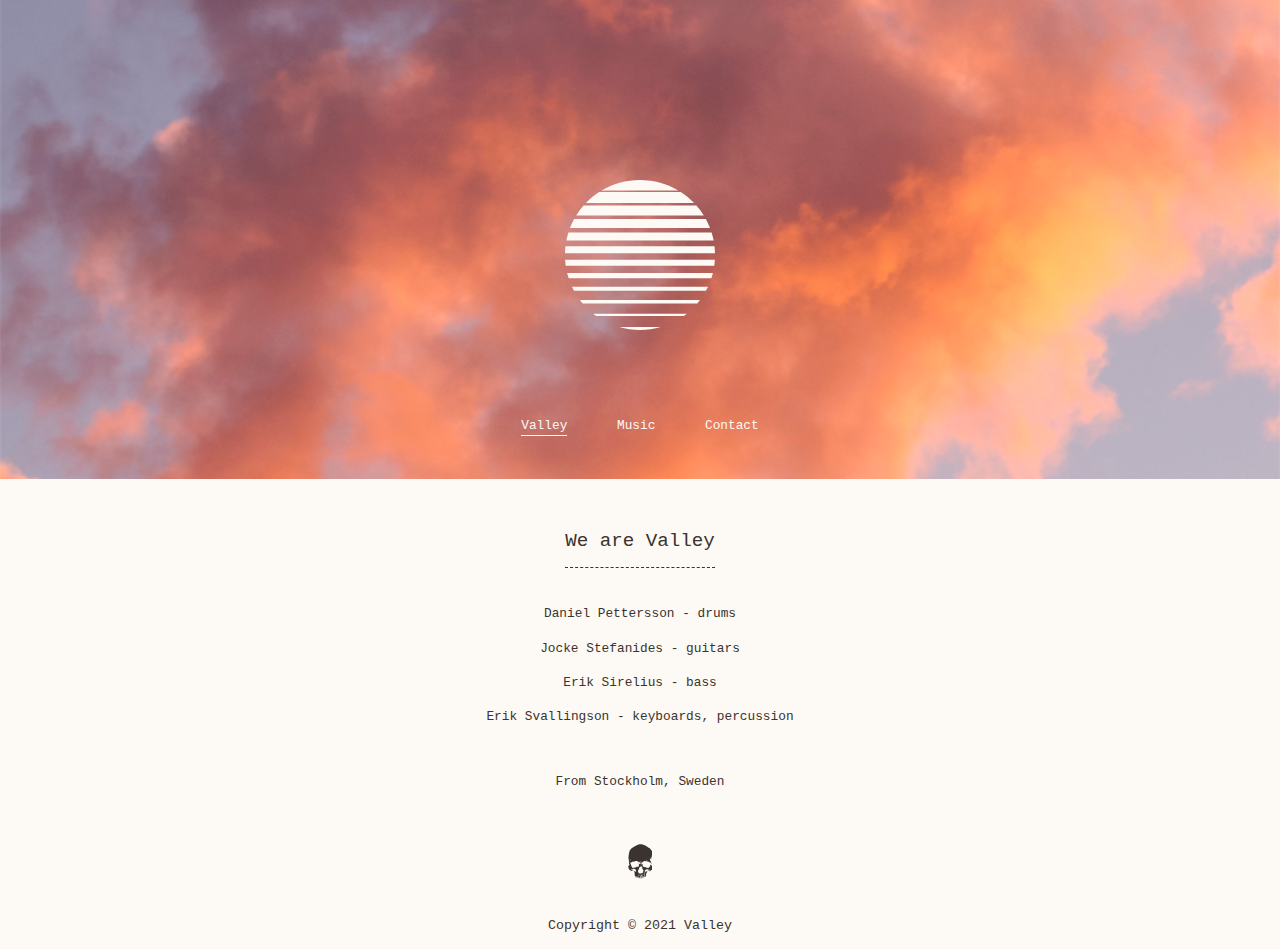
==== commit c74fbeec: "update (c) year on main" ====
--- a/index.html
+++ b/index.html
@@ -38,7 +38,7 @@
          </figure>
    </main>
    <footer>
-      <small class="copy">Copyright &copy; 2019 Valley</small>
+      <small class="copy">Copyright &copy; 2021 Valley</small>
    </footer>
 </body>
-</html>+</html>
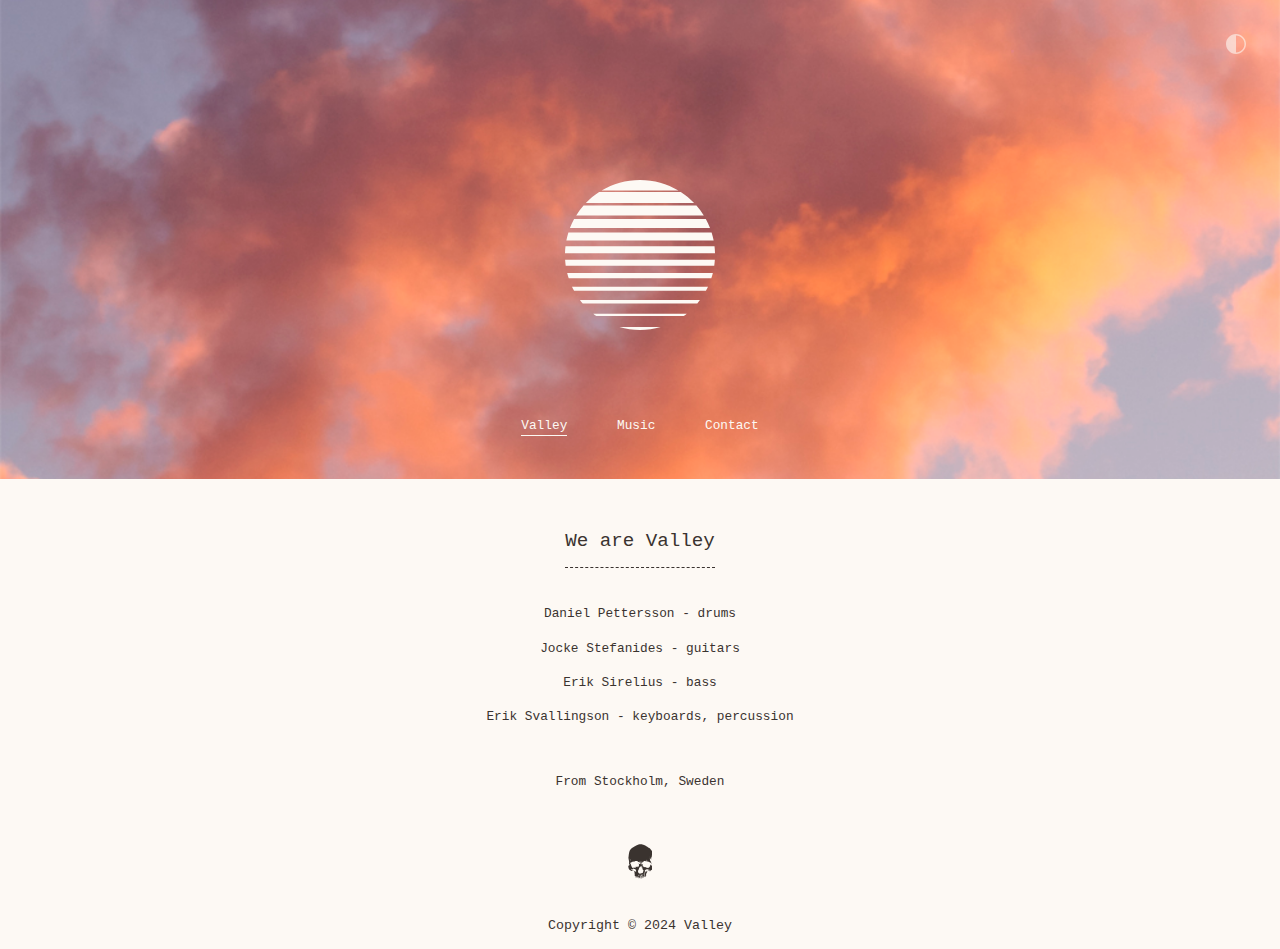
==== commit fdf700ac: "add darkmode functionality" ====
--- a/index.html
+++ b/index.html
@@ -1,44 +1,51 @@
 <!DOCTYPE html>
 <html>
-<head>
-      <meta charset="utf-8" />
-      <meta http-equiv="X-UA-Compatible" content="IE=edge">
-      <title>Valley</title>
-      <meta name="viewport" content="width=device-width, initial-scale=1">
-      <link rel="stylesheet" type="text/css" media="screen" href="css/style.css" />
-      <link rel="icon" type="image/png" href="favicon-32x32.png" sizes="32x32" />
-      <link rel="icon" type="image/png" href="favicon-16x16.png" sizes="16x16" />
-</head>
-<body>
-   <main class="content">
+  <head>
+    <meta charset="utf-8" />
+    <meta http-equiv="X-UA-Compatible" content="IE=edge">
+    <title>Valley</title>
+    <meta name="viewport" content="width=device-width, initial-scale=1">
+    <link rel="stylesheet" type="text/css" media="screen" href="css/style.css" />
+    <link rel="icon" type="image/png" href="favicon-32x32.png" sizes="32x32" />
+    <link rel="icon" type="image/png" href="favicon-16x16.png" sizes="16x16" />
+  </head>
+  <body>
+    <main class="content">
       <header class="background-image">
-         <figure id="logo"><svg xmlns="http://www.w3.org/2000/svg" viewBox="0 0 400 400"><style type="text/css">  
-            .st0{fill:#fdf9f4;}
-      </style><path class="st0" d="M394.3 248c-1.2 4.8-2.6 9.6-4.1 14.3H9.9c-1.5-4.7-2.9-9.5-4.1-14.3H394.3zM1.9 228.4H398c0.7-5.2 1.3-10.5 1.6-15.8H0.3C0.7 217.9 1.2 223.2 1.9 228.4zM1.3 176.4c-0.7 6.1-1.2 12.4-1.3 18.7h400c-0.2-6.3-0.6-12.5-1.3-18.7H1.3zM18.6 284.5c1.7 3.7 3.6 7.4 5.6 11.1h351.6c2-3.6 3.8-7.3 5.6-11.1H18.6zM40.2 320.4c2.2 3 4.6 5.9 7 8.7h305.6c2.4-2.9 4.7-5.8 7-8.8H40.2V320.4zM324.7 356.4H75.3c2.6 2.1 5.3 4.1 8 6h233.4C319.4 360.5 322.1 358.5 324.7 356.4zM344.2 61.4c-10.6-11.1-22.5-20.9-35.5-29.3H91.1c-12.9 8.4-24.8 18.2-35.5 29.3H344.2zM29.9 94.8h340.2c-5.8-9.4-12.4-18.3-19.7-26.6H49.5C42.3 76.4 35.7 85.3 29.9 94.8zM302.4 28.2C272.5 10.3 237.4 0 200 0S127.5 10.3 97.6 28.2H302.4zM144.8 392.3c17.6 5 36.1 7.7 55.2 7.7s37.6-2.7 55.1-7.7H144.8zM396.4 161.6c-1.4-7.3-3.3-14.6-5.5-21.6H9.1c-2.2 7-4 14.2-5.5 21.6H396.4zM386.7 128.1c-3.2-8.2-6.9-16.2-11.1-23.9H24.2c-4.2 7.7-7.9 15.6-11.1 23.9H386.7z"/></svg>         </figure>
-         <nav class="menu">
-            <ul>
-               <li id="left" class="active"><a href="index.html">Valley</a></li>
-               <li id="middle"><a href="music.html">Music</a></li>
-               <li id="right"><a href="contact.html">Contact</a></li>
-            </ul>
-         </nav>
+        <button id="theme-toggle" aria-label="Switch theme">
+          <svg height="24" viewBox="0 0 24 24" width="24" xmlns="http://www.w3.org/2000/svg">
+          <path d="m12 22c5.5228475 0 10-4.4771525 10-10s-4.4771525-10-10-10-10 4.4771525-10 10 4.4771525 10 10 10zm0-1.5v-17c4.6944204 0 8.5 3.80557963 8.5 8.5 0 4.6944204-3.8055796 8.5-8.5 8.5z" />
+          </svg>
+        </button>
+        <figure id="logo"><svg xmlns="http://www.w3.org/2000/svg" viewBox="0 0 400 400">
+          <style type="text/css"></style>
+          <path class="st0" d="M394.3 248c-1.2 4.8-2.6 9.6-4.1 14.3H9.9c-1.5-4.7-2.9-9.5-4.1-14.3H394.3zM1.9 228.4H398c0.7-5.2 1.3-10.5 1.6-15.8H0.3C0.7 217.9 1.2 223.2 1.9 228.4zM1.3 176.4c-0.7 6.1-1.2 12.4-1.3 18.7h400c-0.2-6.3-0.6-12.5-1.3-18.7H1.3zM18.6 284.5c1.7 3.7 3.6 7.4 5.6 11.1h351.6c2-3.6 3.8-7.3 5.6-11.1H18.6zM40.2 320.4c2.2 3 4.6 5.9 7 8.7h305.6c2.4-2.9 4.7-5.8 7-8.8H40.2V320.4zM324.7 356.4H75.3c2.6 2.1 5.3 4.1 8 6h233.4C319.4 360.5 322.1 358.5 324.7 356.4zM344.2 61.4c-10.6-11.1-22.5-20.9-35.5-29.3H91.1c-12.9 8.4-24.8 18.2-35.5 29.3H344.2zM29.9 94.8h340.2c-5.8-9.4-12.4-18.3-19.7-26.6H49.5C42.3 76.4 35.7 85.3 29.9 94.8zM302.4 28.2C272.5 10.3 237.4 0 200 0S127.5 10.3 97.6 28.2H302.4zM144.8 392.3c17.6 5 36.1 7.7 55.2 7.7s37.6-2.7 55.1-7.7H144.8zM396.4 161.6c-1.4-7.3-3.3-14.6-5.5-21.6H9.1c-2.2 7-4 14.2-5.5 21.6H396.4zM386.7 128.1c-3.2-8.2-6.9-16.2-11.1-23.9H24.2c-4.2 7.7-7.9 15.6-11.1 23.9H386.7z"/></svg>
+        </figure>
+        <nav class="menu">
+          <ul>
+            <li id="left" class="active"><a href="index.html">Valley</a></li>
+            <li id="middle"><a href="music.html">Music</a></li>
+            <li id="right"><a href="contact.html">Contact</a></li>
+          </ul>
+        </nav>
       </header>
       <article class="information">
-         <h1>We are Valley</h1>
-         <p>Daniel Pettersson - drums</p>
-         <p>Jocke Stefanides - guitars</p>
-         <p>Erik Sirelius - bass</p>
-         <p>Erik Svallingson - keyboards, percussion</p>
-         <br />
-         <p>From Stockholm, Sweden</p>
+        <h1>We are Valley</h1>
+        <p>Daniel Pettersson - drums</p>
+        <p>Jocke Stefanides - guitars</p>
+        <p>Erik Sirelius - bass</p>
+        <p>Erik Svallingson - keyboards, percussion</p>
+        <br />
+        <p>From Stockholm, Sweden</p>
       </article>
       <figure id="skull">
-            <?xml version="1.0" encoding="utf-8"?>
-            <svg xmlns="http://www.w3.org/2000/svg" viewBox="0 0 286.5 400"><path d="M182.2 370c0.6-0.4 0.8-0.5 0.9-0.6 0.8 0.8 1.6 1.6 2.6 2.6 -0.3 1.4-0.7 3.4-1.2 5.4 -0.8 2.9-2.8 4.9-5 6.8 -0.7 0.6-1.1 1.5-1.7 2.4 -0.7-1.4-1.6-3.1-2.5-4.8 2.7 0.2 4.5-1.7 4.5-4.4 0-1.7 0-3.5 0-4.9 -2.7 0-5.4 0-8.5 0 0.6 1.6 1.4 3.4 2.1 5.2 0.1 0.2 0.2 0.4 0.2 0.6 -0.1 2.3-0.3 4.7-0.5 7 0 0.3-0.5 0.4-0.8 0.7 -0.3 0.4-0.6 0.8-0.9 1.3 0.1 0.3 0.3 0.5 0.4 0.7 -0.8-0.1-1.5-0.1-2.4-0.2 -1 1.9-2 4-3 5.9 0-0.5-0.1-1.2-0.1-2.2 -0.5 0.4-0.9 0.8-1.3 1.1 0.6-2.8 1.5-5.5 1.8-8.3 0.3-2.6 0.1-5.2 0.1-8.1 -0.4 0.5-0.6 0.8-0.8 1.1 0.6-2 0-3.5-0.9-5.3 -1-1.8-0.7-4.3-0.9-6.5 -0.4-3.6-0.8-7.2-1.1-10.8 0-0.6 0.6-1.3 0.9-1.9 0.7 0.5 1.7 0.8 2.1 1.5 0.5 0.8 0.6 1.9 1.2 2.8 0-1.5 0.1-3 0-4.4 -0.1-1.6-1.9-2.7-3.1-1.7 -1.7 1.4-1.8-1.5-3.1-1 -0.4 0.2-0.9 0.1-1.6 0.3 1.7 0.6 2.8 1.3 1.1 3.1 -1.3-1.8-2.4-3.9-5.4-3 0.1 1.8 0.4 3.7 0.3 5.7 -0.1 1.1-0.9 2.1-1.6 3.7 -0.8-2.6-2-2.9-3.9-1.3 -0.9-0.8-1.8-1.6-2.7-2.4 -0.7 2.3-1.4 4.4-1.9 6.5 -0.5 2.3-1.3 4.7-1 7 0.2 1.4 0.6 2.5 0.1 4 -0.7 2-2.2 1.1-3.4 1.4 -0.2 0.1-0.4 0.1-0.7 0.2 -0.3-0.7-0.5-1.4-0.8-2.1 3.7-1.8 1.7-5.4 2.7-8.2 -1 2.2-2 4.4-3 6.7 -0.2 0-0.5-0.1-0.7-0.1 -0.5-1.9-1.1-3.7-1.6-5.6 -0.1 0-0.2 0-0.3 0 0.2 1.6 0.4 3.1 0.5 4.7 0.1 3.1-0.2 6.3 0.2 9.4 0.3 2.3 1.4 4.4 2.2 6.6 0.7 2 1.6 3.9 2.3 5.8 0.2 0.7 0 1.6-0.1 3.1 -0.9-1.4-1.4-2.2-1.9-2.9 -0.3-0.3-0.9-0.7-1.3-0.6 -1.7 0.3-3.4-0.7-3.6-2.2 -0.2-1.5-0.6-1.7-2.3-2 -0.7-0.1-1.4-1.1-1.9-1.8 -0.3-0.4-0.3-0.9-0.5-1.4 -0.6 0.2-1.3 0.4-1.9 0.7 -0.7 0.3-1.3 0.7-1.9 1 -0.3 0.2-0.8 0.5-0.8 0.8 -0.5 2.9-1 5.9-1.5 8.8 -0.2 0-0.4 0-0.6 0 -0.3-1.4-1-2.8-0.8-4.1 0.6-3.2 1.7-6.4 2.5-9.6 0.7-2.8 1.2-5.6 1.7-8.4 -0.3-0.1-0.5-0.1-0.8-0.2 -0.7 1.6-1.4 3.3-2.2 5.1 -2-1.3-4-1.9-3.6-4.5 -0.2-0.1-0.4-0.1-0.6-0.2 -0.2 0.6-0.7 1.2-0.6 1.7 0.9 4.8 2 9.6 3 14.5 0.1 0.5 0 1.1-0.1 2.1 -1.8-2.5-3.4-4.6-5.2-7 -0.4 0.9-0.5 1.2-0.8 1.9 -0.2-2-0.4-3.7-0.5-5.4 -0.1 0-0.3 0-0.4 0.1 -0.2 2.3-0.5 4.5-0.7 7 -0.8-1.3-2-2.3-2.2-3.4 -0.3-1.9-0.2-4 0-6 0.2-3.1 0.6-6.2 0.4-9.2 -1 1.8-1.6 4.3-3.1 5.2 -1.4 0.8-3.8 0-6.1-0.2 1.2 1.3 2.2 3 3.6 3.9 2 1.4 1.9 3.1 1.7 5.1 -3.6 0.1-5.5-2.4-7.8-4.9 -0.1 1.1-0.2 2.1-0.3 3 -0.5-2.3-3.7-3.1-3-6.2 0.5-2.5 0.1-5.1 0.1-8.2 -1 1.6-1.9 2.9-2.7 4.2 0.1 0.3 0.2 0.7 0.3 1 -1.7-0.3-3.4-0.7-5-1 -0.2 0-0.4-0.1-0.6 0 -2.2 1.3-2.2-0.4-2.3-1.7 -0.3-2.5-0.3-2.4-2.8-2.1 -0.9 0.1-2-0.9-2.9-1.3 0 0.1-0.1 0.7-0.2 2.1 -1.7-1.7-3.1-3.1-4.4-4.5 -0.2 0.1-0.5 0.2-0.7 0.3 0.2-0.9 0.4-1.8 0.6-2.6 0.4-1.6 0.3-3.2 0.3-4.7 0-3-1.6-5.2-2-7.8 -0.1-0.8 0.2-1.7 0.9-2.6 0.3 1.6 0.6 3.1 1 4.7 0.1-4.1 2.7-8.6-2.4-11.9 0.9-0.3 1.5-0.5 2.2-0.7 -0.7-1.1-1.5-2.2-2.2-3.3 -0.2-0.3-0.2-0.7-0.1-1 1.4-2.4 1.7-4.9 0.7-7.7 -2.4-1-3.4-3.9-1.7-5.9 0.7 0.3 1.5 0.6 2.4 1 -0.8-2.1-1.9-2.4-3.6-1.4 -0.5-1.2-0.9-2.4-1.4-3.5 0.2-0.1 0.3-0.2 0.5-0.3 0.6 0.5 1.2 1.1 1.8 1.5 0.5 0.2 1.1 0.2 1.7 0.2 -0.2-0.5-0.3-1.2-0.7-1.4 -1.4-0.7-2.9-1.3-4.8-2.2 1.2-0.4 1.9-0.6 3.2-0.9 -0.7-0.8-1.3-1.4-2-2.1 0.4-1 1-2.3 1.7-3.8 0.5 0.4 1 0.7 1.4 1.1 0.4 0.3 1 1 1.2 0.9 1.8-0.9 3.3-0.2 4.8 0.8 0.6 0.4 1.5 0.4 2.2 0.5 0.7 0.1 1.4 0.1 2.1 0.2 0.5 0.1 1.1 0.3 1.6 0.5 -0.4 0.3-0.8 0.6-1.3 0.9 -0.2 0.2-0.5 0.3-1.1 0.5 3.2 1.2 5.8 2.8 7.8 5.4 1.4-0.8 3.1-5.3 2.2-7.1 -0.9-1.8-1.4-3.5-1-5.6 0.3-1.4-0.5-3-0.8-4.5 -0.2-1.4-0.1-2.9-0.6-4.2 -0.6-1.5-1.5-3.1-2.7-4.3 -2.3-2.1-4.7-4.1-7.3-5.6 -1.4-0.8-3.6-1.2-5.2-0.9 -2.5 0.5-4.5-0.8-6.7-1.2 -0.6-0.1-1-1.1-1.5-1.6 0.1-0.3 0.2-0.5 0.3-0.8 -1.4 0.4-2.8 0.7-4.1 1.2 -1.7 0.7-3.2 1.7-4.9 2.3 -1.4 0.5-3 0.9-4.5 1 -3.1 0.3-6.2 0.3-9.2 0.5 -0.9 0.1-1.7 0.6-2.6 0.9 -1.1 0.4-2.2 1-3.3 0.9 -1.4-0.1-2.7 0-2.6 1.6 0.1 1 1.1 2 1.9 3.3 -0.8 1.2 0 4.6-3.3 4.6 -2.4 0-5.7 0.6-6.5-3.2 -0.9 0.2-1.7 0.4-2.4 0.6 1.1 1 2.2 2 3.2 3 -0.1 0.2-0.2 0.4-0.3 0.7 -0.9-0.2-1.8-0.5-2.7-0.7 0.1 1 0.2 1.9 0.2 3 -0.5 0.1-1.4 0.4-2.3 0.6 -1.2-2-2.3-3.8-3.5-5.8 -1.1-0.1-2.4-0.2-4.1-0.3 -0.9-2.9-2-6.2-3.1-9.6 -0.2 0.1-0.7 0.5-1.4 1 -0.3-1-0.7-1.9-0.9-2.8 -0.2-1-0.1-2.3-1.8-1.8 -0.2 0.1-0.5-0.3-0.7-0.5 -1.7-3.2-3.1-6.5-2.9-10.2 2.6 0.6 3.5-1 3.1-5.5 -0.7 1.6-1.5 3.1-2.4 5 -3-2.9-3.5-6.3-4-9.5 -0.5-2.6-0.5-5.8 0.5-8.2 1.8-4.1 4.2-8.2 8.1-10.8 1-0.6 2.3-0.7 3.5-1.1 2.2-0.7 3.5-2.9 2.6-5.1 -0.8-1.8-1.8-3.6-2.9-5.3 -3-5.1-3.7-10.3-2.6-16.4 1-5.7 0.5-11.8 0-17.6 -0.4-4.5-1.7-9-2.6-13.5 -1-5.3-2.1-10.5-3.1-15.8 -0.5-3-0.7-6.1-1.2-9.1 -1.3-7.3 1.1-14.1 1.9-21.2 0.4-3.7 0.6-7.5 1-11.3 0.7-6 1.3-12 2.5-17.9 1.6-8.2 3.4-16.5 5.8-24.6 1.4-4.9 3.9-9.5 6.3-14 2.4-4.2 5-8.3 8.2-12 3.2-3.7 7.1-6.8 10.8-10 3.9-3.3 7.9-6.4 12.1-9.3 3.7-2.5 7.7-4.7 11.7-6.9 4.8-2.7 9.7-5.2 14.6-7.9 9.1-5 17.9-10.4 27.7-14.1 8.4-3.2 16.8-6.2 25.7-7.8 10.6-1.9 21.2-1.9 31.7 0.8 13.1 3.4 25.1 9.6 36.7 16.3 4.2 2.4 8 5.5 12.2 7.9 4.6 2.6 9.6 4.5 14.1 7.2 5.6 3.3 11.2 6.7 16.3 10.6 5 3.8 9.7 8.2 14.2 12.6 3.5 3.5 6.5 7.4 9.4 11.4 4.3 5.9 7.5 12.5 9.3 19.6 1.2 4.7 2.1 9.4 2.8 14.2 0.9 6.3 1.3 12.7 2 19 0.4 3.9 1.1 7.8 1.4 11.7 0.2 2.2-0.3 4.5-0.3 6.7 0 1 0.3 2 0.4 3 0.3 3.5 0.7 7 0.8 10.5 0.1 4.4-0.5 8.8-2.1 13 -0.5 1.3-0.7 2.8-1.1 4.2 -0.4-0.1-0.7-0.1-1.1-0.2 0.2-3.8 0.3-7.6 0.6-11.5 0.2-2.4 0.3-4.9 1-7.2 0.6-1.8-0.3-2.2-0.9-2.5 -0.8 2.9-1.3 5.9-2.4 8.8 -0.6 1.7-2.2 3-2.9 4.7 -0.7 1.7-0.8 3.6-1.3 5.5 -0.9-0.2-1.5-0.4-2.2-0.6 -0.7 1.7-1.4 3.3-2 4.9 -0.3 0-0.5-0.1-0.8-0.1 0.1-2 0.3-4 0.4-6.2 0.9 0.2 1.5 0.4 2.2 0.6 -0.3-3 3.2-5.7 0.4-8.9 2.3-0.2 2-1.4 1.1-2.9 -0.1 0.5-0.2 1-0.4 1.6 -0.5-0.6-1-1.1-1.4-1.6 0.6-0.3 1.2-0.6 1.5-0.7 -0.6-1.5-1.7-2.9-1.5-4.1 0.5-2.5-1.2-5.2 0.8-7.6 0.7-0.9-1.4-4-2.9-4.5 -0.5 4.7-0.9 9.3-1.4 13.9 -0.1 0-0.3-0.1-0.4-0.1 -0.4-1.4-0.8-2.8-1.1-4.2 -0.2 0-0.5 0.1-0.7 0.1 -0.8 4.3-1.6 8.6-2.4 12.9 -0.2 0-0.3 0-0.5 0 -0.3-1.1-0.5-2.2-1-4.1 -0.7 1-1.2 1.7-1.8 2.5 0.6 0.2 1.1 0.3 1.9 0.5 -1.2 1-2.2 1.8-3.8 3.1 1.5-0.2 2.2-0.3 3.1-0.5 -0.6 1.2-1 2.1-1.6 3.3 -0.3-0.5-0.5-0.8-0.9-1.4 -0.4 1.4-0.5 2.5-1 3.6 -0.8 1.8-1.8 3.5-2.8 5.2 -0.1 0.2-1-0.2-1.7-0.4 -0.1 0.3-0.2 0.9-0.5 1.3 -1.1 1.3-2.9 2.3-2 4.5 0.7 1.6 1.2 3.3 1.6 5 1.4 6.3 7 9.9 9.6 15.4 1.9 3.9 3.3 7.8 3.7 12.2 0.2 2.7 2 5.3 3 7.9 0.3 0.8 0.2 1.7 0.4 2.6 0.1 0.4 0.4 0.9 0.7 1.1 2.7 1.8 2.8 3.8 0.2 6.2 -1.5-2.1-2.9-4.1-4.4-6.1 0.2-0.1 0.4-0.2 0.5-0.4 0.7 0.6 1.3 1.1 2.4 2 -1.3-3.7-2.4-6.8-3.6-10.4 -6.3 0.3-11.1-4.3-16.7-7.3 0.3 0.4 0.5 0.8 0.8 1.2 0.3 0.4 0.7 0.6 0.9 1.2 -1.9-0.6-3.7-1.4-4.7-3.4 -0.4-0.8-1.7-1.4-2.6-1.5 -3.2-0.3-5.8-1.6-8.2-3.6 -0.6-0.5-1.5-0.7-2.3-0.8 -3.7-0.2-7.5-0.3-11.2-0.6 -1-0.1-1.9-0.8-2.8-1.2 -1.1-0.4-2.3-0.8-3.5-1.2 -0.4-0.1-1.1-0.1-1.3-0.3 -1.6-2.4-4.2-1.5-6.3-2 -3.5-0.8-7.3-0.8-10.5-2.9 -0.5-0.3-1.5 0-2.3 0.1 -0.9 0.1-1.8 0.4-2.9 0.6 0.2-1 0.3-1.7 0.5-3.1 -2.8 1.7-5.1 3.2-7.3 4.6 -0.2 0.2-2 1.9-1.4-0.4 -0.3 0-0.9-0.2-1-0.1 -0.7 1.4-1.4 2.8-2.1 4.2 0.2 0.2 0.5 0.4 0.7 0.6 0.7-0.3 1.3-0.5 1.9-0.8 0.2 0.5 0.4 1.1 0.6 1.8 -2.7 0.9-5.3 1.9-8 2.6 -0.8 0.2-1.8-0.7-2.8-0.7 -0.5 0-1.1 0.7-1.4 1.4 -1.3 0.3-2.7 0.8-4.1 0.9 -1.4 0.1-2.8-0.2-4.3 0.2 0.6 0.2 1.1 0.4 1.7 0.5 0 0.1 0.1 0.3 0.1 0.4 -1.5 0.3-3 0.7-4.5 1 -0.2 0.2-0.4 0.5-0.6 0.7 0.5 0.2 1.1 0.6 1.5 0.5 1.7-0.6 3.3-0.4 4.9 0 0.8 0.2 1.7 0.4 2.5 0.6 -0.2 0.8-0.3 1.8-0.7 2.5 -0.8 1.4-1.9 2.6-2.9 4 -0.4-1.5-1.4-1.5-2.9-0.9 -0.6 0.3-1.5-0.4-2.3-0.3 -2.6 0.1-5.2 0.2-7.9 0.4 -1.5 0.1-3 0.2-5 0.4 0.7-1.2 0.9-1.6 1.6-2.8 -3.1 0.8-5.7 1.5-8.2 2.1 1.9 1.5 3.8 0.6 6.2-0.3 -0.6 0.8-0.8 1.4-1.1 1.5 -0.8 0.4-2.7-0.3-1.5 1.8 -0.6 0.2-1.8 0.6-1.8 0.5 -1-2.1-2.6-1.2-4-0.9 -0.3 0.1-0.7-0.1-1.6-0.2 0.8-0.5 1.2-0.8 1.6-1 -0.3-0.3-0.7-0.6-1.3-1.2 1.3-0.3 2.2-0.5 3.1-0.7 0-0.2-0.1-0.4-0.1-0.6 -1.3 0.1-2.5 0.3-4.1 0.4 0 0-0.4-0.5-1-1.1 1.5-0.3 3-1 4.2-0.7 4.4 1.1 8.4 0.1 12.4-1.6 0.7-0.3 1.5-0.2 2.3-0.3 1.4-0.2 2.7-0.5 4.1-0.7 -0.1-0.4-0.2-0.7-0.2-1.1 -0.6 0.2-1.2 0.3-2 0.5 0-0.4 0.1-0.8 0.1-1.1 -1.6 3.2-4.4 0.9-6.6 1.5 -0.8 3-3.2 2-5 1.6 -2.8-0.7-5.3-0.7-7.7 1.3 -0.7-0.8-1.4-1.5-2.2-2.4 -0.2 0.5-0.5 1-0.7 1.5 -0.9-2.9-5-4.1-7.7-2.2 -0.3-0.8-0.6-1.6-0.9-2.5 0.7-0.1 1.2-0.2 1.8-0.3 -1.1-1.6-2.4-2.2-4.2-1.7 0.3 0.8 0.7 1.7 1.2 2.8 -4.1-1.5-7.9-2.9-11.6-4.3 0-0.1 0.1-0.2 0.1-0.4 0.7-0.1 1.4-0.1 2.1-0.2 0.1-0.2 0.1-0.5 0.1-0.7 -1-0.2-1.9-0.4-3-0.6 -0.5-0.6-1.1-1.5-1.9-2.5 0.5-0.2 0.9-0.4 1.7-0.8 -0.8-0.2-1.3-0.6-1.7-0.4 -0.4 0.2-0.7 0.8-1 1.2 -2.2-2.3-4.9-3.3-8.2-2.6 -0.4 0.1-0.7 0.3-1.1 0.3 -2.6-0.3-5.5-1.7-7.6-0.9 -3.5 1.3-7-2-10.1 1.2 0 0.2-0.2 0.8-0.4 1.9 -0.1-0.1 0.2 0.2 0.9 0.7 -0.7-0.1-1.3-0.3-1.4-0.1 -2.4 2.6-5.3 1.8-8.3 1.5 -1.3-0.2-2.8 0.2-4.1 0.2 -0.8 0-1.5-0.4-1.8-0.5 -4.4 1.1-8.5 2.1-12.7 3.1 -0.1-0.2-0.1-0.4-0.2-0.6 -0.1 0.4-0.3 0.9-0.3 0.8 -2 0.2-3.8 0.4-5.6 0.6 -0.3 0.4-0.6 1.2-1.2 1.4 -1.9 1-4.3 1.3-5.7 2.7 -2.4 2.4-5.5 2.5-8.2 4 -1.5 0.8-2.9 1.8-4.4 2.8 0.2 0.8 0.4 1.7 0.6 2.7 -1-0.1-2-0.2-3.5-0.3 1 1.3 1.7 2.4 2.7 3.7 -0.3 0.6-0.9 1.7-1.4 2.9 -0.1 0.3 0.4 1.1 0.8 1.3 1.2 0.6 2.5 0.9 1.9 2.8 -0.1 0.4 0.5 1 0.7 1.5 0.3-0.2 0.5-0.3 0.7-0.5 -0.1-0.5-0.1-1-0.3-2.4 1.3 1 2.1 1.7 3 2.4 -1 1-1.9 1.9-3.1 3 1.6 0.3 2.5 0.4 3 0.5 0.2 1.8 0.3 3.2 0.5 4.6 0.2 1.5 0.4 2.9 1 4.2 0.8 1.3 1.8 2.5 2.3 3.9 1.3 3.8 2.1 7.7 3.5 11.3 0.7 1.8 2.3 3.2 3.7 4.7 0.3 0.3 1.1 0 1.8 0 0.4 2.4 0.7 4.8 1.1 7.2 -0.4 0.2-0.7 0.5-1.1 0.7 3.1 2 6.2 4 9.3 5.9 0.5 0.3 1.5-0.1 2.3-0.4 1.5-0.5 3-1.2 4.5-1.8 0.1 0.3 0.2 0.6 0.3 0.8 -0.7 0.3-1.5 0.5-2.2 0.8 1.7 3.3 4.7 2.5 7.4 2.6 3.3 0.1 4.3-2.8 6.3-4.6 -0.3-0.5-0.7-1-1.3-1.9 -2.4 1.7-4.7 3.5-7 5.1 -0.4 0.3-1.2 0.4-1.4 0.2 -0.5-0.5-1.1-1.3-1-1.9 0.1-1 0.6-2 1.3-2.8 0.5-0.5 1.5-0.7 2.9-1.3 0.9-1.4 4.1-2.9 5.5-2.2 0.5-0.7 1.1-1.5 1.6-2.2 0.2 0.1 0.4 0.2 0.6 0.3 -0.2 0.7-0.4 1.5-0.8 2.2 -0.3 0.7-0.9 1.3-1.1 1.7 1 0.6 1.8 1 2.5 1.6 0.1 0.1-0.3 0.9-0.5 1.6 4.6-1.1 9.2-2.2 13.9-3.3 -1.4-2.7-0.7-4.2 2.1-4.2 2.7 0 3.1-1 2.1-3.5 3 1.4 6.7-3.8 8.8 1.7 0.9-0.3 1.7-0.5 2.9-0.9 -0.3 0.8-0.5 1.1-0.6 1.4 0 0.8 0 1.7 0.1 2.5 0.8-0.2 1.6-0.3 2.3-0.7 0.9-0.5 1.8-1.2 2.5-1.9 0.8-0.8 1.7-1.7 2.3-2.8 0.3-0.5 0-1.2-0.1-2 -1.5 0.9-2.7 1.5-3.8 2.1 -0.8-0.6-1.5-1.2-2.3-1.8 -1.1 1.5-2.3 1.6-3.4 0.1 1.2-0.6 2.2-1.1 3.3-1.7 -0.4-0.4-0.8-0.7-1.2-1 2.2-1.1 4.5-2.2 6.7-3.2 0.1-0.1 0.4 0.1 0.6 0.2 0.9 0.3 2.3 4.3 1.9 5.2 -0.3 0.6-0.3 1.4-0.6 2 -0.3 0.6-0.7 1.2-1 1.8 1.6-0.4 3.1-0.8 4.7-1.2 0.2-0.1 0.6 0 0.7-0.2 3.7-4 8.8-7.1 9.2-13.3 0.1-1.6-0.3-3.3-0.4-4.9 -0.1-2.9-0.2-5.8 0.1-8.6 0.2-2.3 1-4.5 1.6-6.8 3.3 1.9 6.5-0.6 6.8-2.9 2.7 2.2 3.9 5.1 4.1 8.6 0.2 0 0.4 0 0.6-0.1 0.4-2.2 1.3-4.4 1.1-6.6 -0.1-2.6 1.1-2.3 3.1-2.4 -0.5-0.3-0.9-0.5-1.4-0.8 1.4-0.7 2.5-1.2 3.9-1.9 0.2 0.2 0.6 0.6 0.8 0.9 0.4-2 0.8-4.1 1.2-6.3 1.9 0.9 4.1 1 3.7 3.6 3.3 1.2 2.8 5.1 4.9 7.2 0.6 0.6 0.9 2 0.6 2.9 -0.8 2.6 0.5 4.8 1 7.2 0.1 0.6-0.3 1.3-0.4 2 0.2 0.2 0.4 0.3 0.6 0.5 0.7-0.9 1.7-1.6 2.1-2.6 0.2-0.5-0.5-1.4-0.9-2.5 0.1-0.5 0.9-1.9 0.5-2.7 -0.9-2.1 0.7-2.7 1.7-3.3 0.7-0.4 2 0.2 3 0.6 1 0.4 2.6 0.9 2.7 1.6 0.4 2.1 0.2 4.3 0.2 6.5 0 0.4-0.3 0.8-0.3 1.1 0.7 3.4 1.4 6.7 2.1 10 1.1 5.2 4.9 8.4 8.8 11.5 6.2 4.8 13.2 5.6 20.6 4.9 1-0.1 2.6-0.3 3.2 1.6 0.2 0.7 1.3 1.3 2.1 1.6 2 0.9 4 1.7 6.1 2.3 0.9 0.3 1.9 0.2 2.8 0.2 0.1-0.2 0.2-0.5 0.3-0.7 1 1.2 2 2.4 3 3.8 -0.6 0.5-1.1 0.9-1.6 1.3 1 0.4 1.9 0.7 3 1.1 -0.3-1.7-0.5-3.3-0.7-4.9 0.2-0.1 0.4-0.2 0.6-0.3 0.8 1.1 1.7 2.1 2.7 3.4 0.3-0.9 0.5-1.5 0.5-1.6 1.7 0.1 3.1 0 4.5 0.3 0.6 0.1 1.1 0.8 1.6 1.1 2.4 1.3 4.6 0.3 4.9-2.3 0.1-1.5 0.8-2.4 2-2.4 0.7 0 1.4 1.2 2.1 2 0.2-0.3 0.4-0.7 0.8-1.6 0.3 2.6 0.6 4.8 0.9 7.6 1.6-1.8 2.7-2.9 3.7-4.5 1.4-2.2 2.5-3.6 1.8-6.5 -0.4-1.7 1.2-3.9 2-5.9 0.4 0.1 0.7 0.2 1.1 0.3 -0.2 0.8-0.4 1.7-0.5 2.5 -0.1 0.7 0.1 1.4 0.2 2.1 0.5-0.2 0.9-0.4 1.4-0.7 0.6-0.3 1.2-0.6 2.2-1 -2.8-2.1-0.9-3.8 0.4-5.6 0.4 0.3 0.9 0.7 1.3 1.1 1.6-1.5 2.1-3.2 1.7-5.2 -0.1-0.9 0.4-1.9 0.6-2.9 0.7-3.3 1.3-6.6 2-9.8 0.6-2.5 2.6-3.3 4.8-3.7 1.6-0.2 3.3-0.3 4.9-0.5 0.5 0 1.1 0.1 2.4 0.2 -1.1 0.8-1.6 1.1-2 1.4 -0.5 2.7 3.9 3.7 2.6 7.1 -0.1 0.4 1.3 1.3 1.9 1.9 0.2-0.1 0.4-0.2 0.6-0.3 -0.2 1-0.3 1.9-0.5 2.9 0.2 0.1 0.4 0.1 0.6 0.2 0.5-1.6 1-3.2 1.6-4.8 -0.8 3.8 1.6 4.7 4.4 5.4 0.9 0.2 1.7 0.8 2.4 1.4 3.3 2.9 6.6 5.7 8.1 10.1 0.8 2.4 0 4.8-3.2 5.1 -1.2 0.1-2.4 1.8-3.5 2.8 -0.4 0.3-0.6 0.9-1.1 1.7 -0.5-1-0.9-1.7-1.3-2.5 -0.6 0.1-1.3 0.2-1.9 0.1 -0.6 0-1.1-0.3-2.4-0.7 0.7 1.2 1 2.2 1.5 2.3 1.7 0.5 0.9 3.5 3.3 3.2 -0.2 2 2.3 3.6 1.1 5.8 -0.2 0.3 0 0.9 0.1 1.3 0.2 0.1 0.4 0.1 0.7 0.2 0.3-0.8 0.6-1.6 0.9-2.4 0.9-0.1 2.1-0.3 3.6-0.6 -1.2 3.7-2.3 7.2-3.5 10.7 -0.1 0.4-0.7 0.7-1.1 0.7 -0.3 0-0.8-0.5-0.9-0.8 -0.3-0.8-0.5-1.8-0.8-3 0.6 0.3 0.9 0.4 1.7 0.8 -0.4-1.6-0.7-3-1-4.4 -0.2 0-0.5-0.1-0.7-0.1 -0.6 1.4-1.3 2.8-1.8 4.2 -0.6 2-0.9 4.1-1.7 6.1 -0.7 1.7-1.6 3.4-2.7 4.8 -0.9 1.1-1.9 2.3-3.9 1.4 -0.8-0.3-2.5 1.2-3.6 2 -1.2 0.9-2.5 1.8-3.5 3 -0.6 0.8-0.7 1.9-0.9 2.4 -1.3-0.2-2.5-0.3-3.6-0.7 -2.9-1-6.3-1.4-7.3-5.1 0.5-0.9 1-1.9 1.7-3.2 -1.4 0-2.3 0-3.4 0 -0.5-2.1-1.9-2.9-4.2-3.1 -3.3-0.2-6.8-0.2-9.6-1.6 -3.3-1.6-7.4-1.4-10.1-4.4 -0.9-1-2.4-1.5-3.8-2.3 0.1 0.6 0.1 1.3 0.2 1.8 0.9 1.2 3.3-0.5 3.3 2.5 -2.1-0.2-4.1-0.5-6.1-0.6 -0.8-0.1-1.8 0-2.6 0.3 -2.1 0.8-3.1 0.4-4.3-2.1 -0.9 0.8-1.7 1.5-2.7 2.4 1.3 0.2 2 0.3 2.8 0.4 0.1 0.3 0.1 0.6 0.2 0.9 -3.5 1.5-7 2.8-10.5 4.4 -0.9 0.4-1.6 1.6-2.4 2.3 -0.6 0.6-1.3 1.2-1.8 1.6 -1.8 3.1-3.5 6-4.9 8.4 1.3 1.1 2.8 1.8 3.3 3 1.1 2.6 1.2 5.1-1 7.5 -0.9 1-1.3 2.9-1.4 4.4 -0.3 4.6-0.6 9.2-0.5 13.8 0.1 2 1.4 3.9 2.1 5.8 0.3-0.1 0.6-0.2 0.9-0.3 -0.2-0.7-0.3-1.5-0.6-2.1 -1.1-1.7-0.9-2.8 0.8-3.4 -1-0.9-1-0.9 2.9-3.9 -0.1-1.4-3.2-2.2-0.7-4.3 -0.3-0.4-0.6-1-1.1-1.7 -0.3 0.5-0.6 0.9-0.8 1.3 -1.9-2.3 1.4-3.1 1.5-4.8 0.1-1.9 1.8-2.7 2.8-3.9 1.1-1.4 2-3 3.1-4.6 0.6 0.1 1.3 0.2 1.3 0.2 0-1.3-0.3-2.6 0.1-3.6 0.3-0.6 1.7-0.7 2.7-1 -0.2-1.5 2-4.1 3.9-4.3 0.5 0 1-0.1 1.5-0.1 0.5 0 1 0.1 1.4 0.1 -0.2 0.4-0.6 0.8-0.7 1.2 -0.4 2.4-2.1 3-4.2 3.2 -0.1 0-0.2 0.2-0.4 0.3 -3.5 1.5-3.8 3.1-1 5.2 2.9-1.1 5.6-2.3 8.7-3.5 0 3.3 2.1 1.4 3.3 1.6 -0.3-0.2-0.6-0.4-1.2-0.7 1.3-0.6 2.4-1.2 3.7-1.8 0.2 0.2 0.6 0.7 1.2 1.4 -0.7 0.2-1.2 0.4-1.2 0.4 -0.7 2.6-2.4 4.2-3.6 6.1 0.9-0.4 1.9-0.8 2.9-1.3 -0.7 1.4-1.4 2.7-2.1 4.2 -1.4 0.1-1.3 0-0.8 1.6 0.1 0.5-0.2 1.3-0.6 1.6 -1.4 1-3 1.9-4.4 2.8 -0.5 1-1.3 2-1.6 3.1 -0.2 0.9 0.2 2 0.3 3 0.2 0 0.5 0 0.7 0.1 -0.7 0.6-1.4 1.1-2.3 1.9 2.4 1.6 1.3 3.2 0.2 4.7 -0.4 0.6-1.2 0.9-1.8 1.4 -0.2-0.1-0.4-0.3-0.6-0.4 0.1 0.6 0.3 1.2 0.5 2.1 -0.6-0.3-1-0.5-1.4-0.7 0.2 1.1 0.4 2.2 0.4 3.3 0.2 3.4 0.2 6.8 0.5 10.2 0.1 1 0.4 2 0.9 2.9 1 2 0 3.5-2.3 3.5 -1.6 0-3.4-0.6-4.8 0.7 -0.8 0.8-1.5 1.8-2.5 2.4 -2.4 1.5-4.8 2.7-7.3 4 -0.4 0.2-0.9 0-1.6 0 0-0.7-0.1-1.4-0.1-2.1 -0.3-2.2-0.7-4.3-0.9-6.5 0-0.8 0.8-1.7 0.8-2.5 0.1-1.7 0.6-3.4-0.4-5.1 -1.5-2.7-1.2-5.8-1.5-8.8 -0.2-1.5-0.3-3-2.2-3.3 -0.4-0.1-0.8-0.6-0.9-1.3 0.9 0.3 1.7 0.7 3.1 1.2 -1.3-1.8-1.1-4.3-4-3.9 -0.3 0-1-1.1-1-1.7 0-0.7 0.6-1.4 1-2.1 0.2 0.1 0.5 0.2 0.7 0.4 0.1-0.8 0.1-1.6 0.2-2.4 0.1 0 0.3-0.1 0.4-0.1 0.2 0.6 0.5 1.3 0.7 1.9 0.2 0 0.4-0.1 0.6-0.1 -0.5-2.1-1-4.1-1.6-6.4 -2.1 1.7-3.1 2.7-2.4 5.6 0.8 3.3-0.1 7.2-1.1 10.6 -0.8 2.6 0.3 4.6 0.7 6.8 0.2 1.7 1.2 3.3 1.9 4.9 1.8 3.7 2.3 7.6 1.8 11.6C182 365.5 182.2 367.5 182.2 370zM139.9 203.9c-1.5 1-3.2 0.6-4.9 0.6 -1.8 0-3.5-0.2-5.3-0.3 0 0.3-0.1 0.6-0.1 0.9 1.9 1 3.8 2.1 5.9 3.2 0.1-1.8 2-2.5 3.6-2.1 2 0.5 4.1 0.7 6.1 1 0.1-0.4 0.2-0.8 0.2-1.2 -0.7-0.2-1.4-0.4-2.1-0.5 -1.4-0.1-2.9 0.2-3.4-1.6 2.1 0.7 4.1 0.6 5.9-0.7 0-0.2-0.1-0.5-0.1-0.8C143.7 202.9 141.8 203.4 139.9 203.9zM120.5 364c-0.6 1.6-1.1 3.3-1.7 4.9 0.2 0.1 0.5 0.2 0.7 0.3 1.4-1.9 2.8-3.9 4.2-5.9 0.3 0.1 0.6 0.2 0.9 0.2 0.4 1.9 0.8 3.8 1.2 6.2 0.8-2.8 1.3-5.4 2.4-7.7 1.3-2.7 2.8-6.6 2.1-8.8 -1 2.2-1.8 3.9-2.7 5.8 0-1.8 0.1-3.2-0.1-4.6 -0.1-0.6-0.8-1-1.2-1.5 -0.4 0.4-0.9 0.8-1.3 1.2 -0.3 0.3-0.6 0.6-1 0.8 -0.8 0.5-1.6 0.9-2.4 1.4 -0.4 0.2-0.9 0.4-1.6 0.8 -0.1-1.2-0.2-2.1-0.2-2.4 1.2-0.5 2.1-1 3-1.4 0-0.2 0-0.4 0-0.7 -2.2 0.8-3.5 0-4.6-1.8 0.6 2.7 1.2 5.4 1.8 8.2 1.4-0.4 2.5-0.8 3.9-1.2 -0.7 1.1-1.1 1.7-1.6 2.4C120.8 361 120.3 362.3 120.5 364zM155.3 257.1c-0.7-2.2-1.8-3.3-3.6-3.2 -1.9 0-3.6 0.3-4.2 2.7 -0.1 0.5-1 1-1.6 1.1 -1.4 0.4-3.1 0.2-4.3 0.8 -1.9 0.9-3.1 2.5-4.2 4.6 -1.4 2.5-3.6 4.9-5.6 6.9 -4 3.9-5.2 8.8-6 13.6 -0.3 2.1-1 4.1-1.8 5.7 -2.4 4.5-3.7 9.6-7.6 13.2 -0.3 0.3-0.2 1-0.3 1.5 -0.2 1.3-0.4 2.5-0.6 3.7 -0.7 6-0.4 12 0.8 18 0.1 0.7 0.7 1.4 1.3 1.8 2.3 1.4 4.7 2.7 7 4.1 0.2 0.1 0.4 0.1 0.5 0.2 -0.3 3.1-3 0.4-4.2 2 1.1 0.4 2.2 0.7 2.8 1 0.9-0.8 1.6-1.5 1.9-1.8 1.3 0.5 2.2 0.9 3.1 1.2 0.5 0.2 0.9 0.4 1.3 0.5 -0.1-0.5-0.1-1-0.2-1.6 2.4-0.5 2.8 1.4 3.8 3.2 -1.9 0.2-3.6 0.4-5.6 0.6 0.2 1 0.4 1.8 0.6 2.6 0.6-0.9 1-1.5 1.5-2.2 0.6 0.5 1.2 1 1.8 1.5 -0.1 0.1-0.2 0.3-0.3 0.4 -0.6-0.1-1.2-0.2-2.5-0.5 2.3 1.4 3.2 2.8 1.9 4.9 1.2-0.8 2.3-1.5 3.8-2.5 0.4 0.6 1.2 1.3 1.4 2.1 0.4 1.6 0.7 2.8 2.7 1.8 0.3-0.2 1 0.2 2 0.4 -0.8-1.7-1.4-3-2.1-4.5 -0.2 0-0.9 0-1.9 0 0.5-0.8 0.7-1.6 1.1-1.7 2.8-0.8 5.2 1.5 5 4.4 -0.2 2.3 0 4.7 0 7 0.5-1.6 0.4-3.2 0.5-4.8 0.1-1.6 0.4-3.3 0.6-4.9 0.1 0.1 0.2 0.2 0.4 0.3 0.7-1 1.5-2 2.3-3.1 -1.1-0.4-1.5-0.6-1.9-0.7 -0.4-0.1-0.7-0.3-1.2-0.4 2.3-2.6 2.3-2.9 0.1-3.8 2.1-0.4 3.9-0.8 5.9-1.2 1.3 2 6.2 3.7 9.4 2.9 0.3 0.4 0.5 0.9 0.6 1 0.8-1.1 1.6-2.2 2.3-3.2 1.4 1.2 2.5 0.7 3.2-0.7 0.5-1 1.5-1.8 2.2-2.6 0.2 0.2 0.4 0.4 0.7 0.6 -0.8 0.9-1.6 1.8-2.6 2.9 0.9-0.2 1.4-0.3 2-0.4 -0.6 0.8-1 1.3-1.5 1.9 0.2 0.2 0.4 0.3 0.6 0.5 1-1.4 2.1-2.7 2.9-4.2 2.5-4.9 3.8-10.1 3.8-15.6 0-0.8-0.1-1.7 0.3-2.3 2.2-3.8 3.2-7.7 0.8-12.1 -0.5 1.5-0.9 3-1.4 4.5 -0.5-2.2-1-4.3-1.3-6.4 -0.2-1.6-1.2-2.9-1.8-4.3 -1.1-2.5-1.4-5.4-2.1-8.1 -0.2-0.9-1.1-2.3-0.8-2.6 1.1-1.2 0-1.6-0.6-2.1 -0.1-0.1-0.9 0.5-1.6 0.9 -1.8-5.9 0.5-12.3-2.5-18.1 -0.3 2-0.5 4.1-0.8 6.1 -2.4-0.6-4.5-2.9-4.5-5 0-1.2 0.9-2.4 0.8-3.5 -0.1-2.1-0.6-4.2-1-6.2 0-0.2-0.6-0.3-0.9-0.4C155.7 255.8 155.6 256.2 155.3 257.1zM215.6 186.3c0.1-0.4 0.2-0.7 0.3-1 -1.2 0.2-1.7-0.7-2.1-1.7 -0.1-0.2-0.6-0.3-0.9-0.5 0.1 0.3 0.2 0.6 0.3 0.9 0.1 0.4 0.3 0.7 0.5 1.3 -0.9-0.3-1.6-0.5-2.2-0.7 0.2-1.2 1.5-2.9-1.3-2.6 0.3 0.8 0.5 1.5 0.8 2.3 -0.9 0-1.6-0.1-2.3 0 -0.5 0.1-1.1 0.4-1.6 0.6 0.1 0.1 0.1 0.3 0.2 0.4 0.6-0.1 1.1-0.3 1.7-0.4 0 0.2-0.1 0.5-0.2 0.7 4.7 2.2 9.2 4.7 14.5 4.5C220.1 186 219 185.5 215.6 186.3zM182.8 309.9c0.1 0 0.2 0 0.3 0 0.1-1.1 0.7-2.3 0.3-3.1 -0.9-1.7-1-1.6-0.1-3.1 0.6-1 0.6-2-0.8-2.4 -1.5-0.4-2.5 0-3.2 1.4 -0.7 1.5-0.5 2.5 0.7 3.5 0.3 0.3 0.5 1 0.3 1.4 -0.7 2.2 0.9 4.5-0.2 6.7 0 0 0.5 0.3 1.3 0.8 0.3-2.4 0.5-4.5 0.7-6.5 0.2 0 0.3 0.1 0.4 0.1C182.6 309.1 182.7 309.5 182.8 309.9zM24 187.5c-0.3 1.6 0.8 3.3-1.2 4.5 -0.2 0.1 0.6 2.7 1.4 3.6 1.1 1.2 1.3-0.6 1.9-1.1 0.4-0.3 1.1-0.1 1.8-0.2C26.6 191.9 25.3 189.7 24 187.5zM152.1 341.1c0-0.1-0.1-0.3-0.1-0.4 -0.8 0.1-1.8 0.6-2.4 0.3 -2.2-1.1-3.3 0.6-4.2 1.9 -0.4 0.6 0.1 1.8 0.2 2.8 0 0.1 0.3 0.1 0.5 0.2 0.1-0.6 0.3-1.2 0.2-1.1C148.6 343.3 150.3 342.2 152.1 341.1zM147.7 205.2c3.4-1.1 6.7-2.1 9.9-3.1 -1.9-0.1-3.8 0.2-5.6 0.4 -1.7 0.1-3.4 0-5.2 0C147.1 203.2 147.4 204.1 147.7 205.2zM6.3 253.4c0.8 3.5 4 4.3 6.1 6.4C11.7 256.1 9.4 253.6 6.3 253.4zM26 178.6c-0.1 0.3-0.2 0.5-0.4 0.7 2.3 1.2 4.7 2.3 7 3.5 0.1-0.1 0.3-0.2 0.4-0.3 -0.9-1.8-1.8-3.5-3-5.9 -0.4 1.4-0.7 2.2-1 3C28 179.3 27 178.9 26 178.6zM265.7 137.4c-0.3 0-0.6 0-0.9 0 -0.1 3.2-0.2 6.4-0.2 9.6 0 0.2 0.8 0.4 1.1 0.5C265.7 144 265.7 140.7 265.7 137.4zM271.4 131.8c1.3-1.9 0.3-5.6-2.2-7.4 0.2 1 1.2 2.4 0.9 2.7C268.1 129.3 269.9 130.4 271.4 131.8zM245.4 147.1c0.4 2.8 0.7 5.4 1.1 8 0.3 0 0.6-0.1 1-0.2 -0.3-1.1-0.5-2.3-0.8-3.4 0.4-0.5 0.8-1.1 1.2-1.7 -0.4-0.1-0.9-0.3-1.2-0.4 0.5-0.7 0.9-1.4 1.5-2.4C246.9 147.1 246.3 147.1 245.4 147.1zM154.9 238.6c-0.2 0.1-0.4 0.1-0.6 0.2 1.1 3.1 2.1 6.2 3.2 9.3C158.1 244.5 156.6 241.5 154.9 238.6zM252.8 168.5c-1.5-0.1-1.6 3-3.3 0.8 -0.4 0.3-1 0.6-1.1 1 -0.2 0.7 0 1.5 0 2.7 0.7-1.1 1.1-1.7 1.6-2.4 0.6 0.5 1.2 1 2.1 1.7C252.3 170.8 252.5 169.6 252.8 168.5zM135.9 200.8c0 0.2 0 0.4 0 0.6 5 1 5 1 8.3-2.3 -1.4 0.5-2.4 1.7-3.7 2C139 201.4 137.4 200.9 135.9 200.8zM263.2 250.4c0 3.4 0 6.2 0 8.9 0.3 0 0.5 0 0.8-0.1C264 256.5 264.9 253.6 263.2 250.4zM193.4 353.6c-0.2 0-0.5 0.1-0.7 0.1 0 2.1 0 4.1 0 6.1 0.8 0.3 1.3 0.4 1.9 0.7C194.2 358 193.8 355.8 193.4 353.6zM263.5 243.5c-0.2 1-0.3 2-0.5 3.1 -0.5-0.1-1-0.2-1.6-0.4 0 0.7 0 1.2 0 1.7C264.4 248.2 264.4 248.2 263.5 243.5zM169 266.2c0.6-1.8 0.9-2.8 1.3-4 -1.2-0.3-2.5-0.2-2.7 1.4C167.5 264.4 168.4 265.3 169 266.2zM19.4 169.9c-0.2 0.3-0.5 0.6-0.7 0.8 1.4 1.2 2.9 2.3 4.6 3.7C23.2 171.4 20.8 171.1 19.4 169.9zM155.7 198.9c-0.1-0.3-0.2-0.6-0.4-0.9 -2.2 1.1-4.4 2.1-6.6 3.2 0.1 0.2 0.2 0.4 0.3 0.7C151.3 200.8 153.5 199.9 155.7 198.9zM77.5 273.7c-1.7-1-2.9-1.8-4.2-2.5 -0.4 0.5-0.8 0.9-1.6 1.9C73.7 273.3 75.4 273.5 77.5 273.7zM161.2 263.7c0.4-0.1 0.8-0.2 1.2-0.3 -0.4-1.7-0.8-3.4-1.2-5.1 -0.3 0.1-0.5 0.1-0.8 0.2C160.6 260.3 160.9 262 161.2 263.7zM123 343.3c1.7 0.9 3.4 1.9 5 2.8C128.1 343.9 127.8 343.7 123 343.3z"/><path d="M160.7 385.2c-4.8 1.6-10.5-0.3-13.8 4.6 0 0 0.3 0.3 0.6 0.6 -0.4 0.1-0.8 0.2-1.1 0.5 -0.2 0.2-0.3 0.6-0.5 0.8 -0.5 0.7-1 1.3-2.2 1.8 0.4-2.5 0.7-5.1 1.3-7.5 1-3.8 1.4-7.5 1.1-11.6 -0.3-4.2 0.7-8.4 1.2-12.6 0.2-1.7 4.5-2.6 5.4-0.9 1.4 2.4 2.3 5 3 7.7 0.9 3.2 1.2 6.6 2 9.8C158.4 380.5 159.6 382.6 160.7 385.2z"/><path d="M51.9 293.9c0 0.8 0 1.6 0 2.9 -1.3-0.7-2.3-1.3-3.7-2.1 0.6 1.6 1.1 2.8 1.6 4.1 -0.6 0.1-1.3 0.1-2.2 0.2 2.3 3.2-1.5 4.2-2.1 6.4 -0.3 1.1-2.2 1.5-1.8 3.3 0.1 0.3-1.3 1.1-2.1 1.5 -0.7 0.3-1.5 0.2-2.2 0.3 -0.6-3.6-4-3.3-7-4.4 0.6 0.9 1.1 1.6 1.8 2.7 -1-0.6-2.2-0.8-2.3-1.4 -1.7-5.3-1.6-5.3-0.2-6.5 -0.8-0.1-1.4-0.2-2.5-0.4 1.2-0.8 1.8-1.6 3.2-0.6 1.2 0.9 2.3 1.2 3.8-0.4 2.7-3 6.6-4.1 10.5-4.9 0.3-0.1 0.8 0 0.9-0.2 0.8-1.2 1.5-1.5 2.6-0.4C50.4 294.3 51.2 294 51.9 293.9z"/><path d="M227.5 300.2c-0.4-0.8-0.8-1.3-1.3-2.3 0.9-0.7 0.6-3.6 3.7-3 1.3-2.5 3.3-0.1 5-0.6 0.7-0.2 1.9 1.6 3 2.4 1.2 0.8 2.5 1.3 3.8 2.1 1.9 1.1 3.8 2.3 5.7 3.5 0.8 0.4 1.6 0.8 2.4 1.1 0.9 0.3 1.9 0.5 2.9 0.7 0.7 0.1 1.3 0.2 2.6 0.3 0 2.3 0 5 0 7.9 -1.7 0.1-3.4 0.3-5.1 0.4 -0.1 0-0.3-0.1-0.4-0.1 -0.5 0.2-1.8-0.3-2.2-0.7 -0.4-0.4-1-0.5-2-1C243.8 302.4 238.4 296.7 227.5 300.2z"/><path d="M61.3 308.8c-3.2 3-6.9 1-10.5 1 -1.6-3 1-5.2 1.2-7.4 1.5-0.7 2.7-1.2 3.8-1.9 0.8-0.5 4.1 1.4 4.3 2.5C60.5 305.1 60.9 307.1 61.3 308.8z"/><path d="M201.4 369.3c0 0.8-0.1 1.6 0 2.4 0 2.3-0.7 4.2-3.3 4.9 0.5 0.6 1 1.2 1.5 1.8 -1.1 0.9-2.1 1.8-3.4 2.9 0-2.2 0.1-4.4 0-6.6 -0.1-2 0.1-4.1-0.6-5.8 -0.8-2.1 0-3.6 0.9-5.3 1.3 1.4 2.4 2.6 3.5 3.9C200.4 368 200.9 368.6 201.4 369.3z"/><path d="M233.8 299.9c2.4-0.1 6.4 4.2 5.2 6 -1 1.6-3.1 2.7-5 3.3 -1 0.4-3.4-0.4-3.6-1.1 -0.4-1.4-0.6-3.3 1.3-4.6C232.8 302.9 233.1 301.2 233.8 299.9z"/><path d="M83.7 381c-0.1-1-0.2-1.6-0.2-2.2 -0.1 0-0.1 0-0.2 0 -0.1 0.6-0.2 1.3-0.3 2 -2.8-2.9-1.8-9.3 2.4-11.3 0.1 1.6 0.2 3 0.3 4.3 0.2 1.8-0.3 3.9 1.6 5.1 2.1 1.3-0.1 3 0.2 4.6 -0.7-1-1.4-2.1-2.2-3.3C84.9 380.3 84.5 380.6 83.7 381z"/><path d="M192.2 367.2c0.7 3.1 1.4 5.9 2 8.7 0.5 2.4-0.3 3.3-3.1 3.3 -0.6 0-1.1 0.5-2.1 1 0.4-1.6-1.7-2.9 0.7-3.9 0.1 0-0.2-0.7-0.1-1 0.3-2.2 0.5-4.5 1-6.6C190.6 368 191.7 367.6 192.2 367.2z"/><path d="M94.9 389.5c-0.6-0.2-1-0.2-1.3-0.4 -2.3-1.7-4.1-9.1-2.8-11.7 0.3-0.5 0.9-1.4 1.3-1.3 0.6 0.1 1.3 0.7 1.5 1.3 0.5 1.6 0.8 3.3 1 5C94.8 384.6 94.8 386.9 94.9 389.5z"/><path d="M118.3 225.7c0.6-1.8 1.2-3.6 1.8-5.4 1.1 0.2 1.9 0.3 2.5 0.6 0.3 0.2 0.7 1.1 0.6 1.2 -2.9 3.3-1.4 7.8-3.2 11.4 -0.8 0-0.9 0-1.6-3.4 -0.3-1.4-0.3-2.9-0.4-4.4C118.1 225.6 118.2 225.6 118.3 225.7z"/><path d="M163 374c-1.9-0.3-3.3-0.5-4.8-0.7 2.7-2.7 0.3-5.7 0.4-8.5 0.1-1.5-0.2-3-0.4-4.6 1.5 0.9 4 5.6 3.3 6.7 -1.1 1.6 1 2 0.8 3.3C162.1 371.2 162.7 372.5 163 374z"/><path d="M153.5 397c-0.4-1-0.8-2-1.4-3 -0.3-0.5-0.9-0.9-1.4-1.4 1.8-1.2 3.9-2.9 6.8-1.3 1.9 1 4 2 3.2 4.6 -0.8-1-1.5-2.1-2.4-2.9 -0.9-0.8-2-1.4-3.1-2 -0.1 0.2-0.3 0.4-0.4 0.5 0.6 1.5 1.2 3 1.9 4.5 -0.9 0.3-2 0.7-3.2 1.1L153.5 397z"/><path d="M201.4 369.3c-0.5-0.7-1-1.3-1.5-2 -1.4-3.4 2-2.4 3.2-3.8 0.5 3 0.9 5.7 1.3 8.5 -0.2 0.1-0.4 0.1-0.5 0.2C203.1 371.2 202.2 370.2 201.4 369.3z"/><path d="M183.2 354c-2.4-4.5-1.7-9.3-1.1-14.2 0.6 4.7 1.2 9.5 1.8 14.2C183.7 354 183.4 354 183.2 354z"/><path d="M276.6 163c2.1 3.5 1.3 7.4-0.7 7.4 -0.2 1-0.4 1.9-0.6 2.9C275.2 169.9 274.7 166.5 276.6 163z"/><path d="M84.3 257.9c1.1-2 2.7-2.8 4.6-3.1C89.8 257.8 88.6 258.6 84.3 257.9z"/><path d="M274.6 175.9c0.6 2.2 1.2 4.3-1.6 5.2C272.2 175.9 272.2 175.8 274.6 175.9z"/><path d="M139.6 217.9c-2 0.1-3.8 0.2-5.5 0.3C137.9 215.4 138.8 215.4 139.6 217.9z"/><path d="M133.3 389.9c0.1 0.4 0.4 1.1 0.8 2.4 -2-0.8-3.7-1.5-6.1-2.5 1.3-0.2 2-0.5 2.7-0.5C131.4 389.3 132.1 389.6 133.3 389.9z"/><path d="M154.4 214.4c-1.2 0.3-2.3 0.6-3.5 0.7 -0.5 0.1-1.1-0.4-1.6-0.6 0.7-0.4 1.3-1.2 2-1.2 1-0.1 2.1 0.4 3.1 0.6C154.3 214 154.4 214.2 154.4 214.4z"/><path d="M79.2 303.8c1.3 0.6 2.6 1.1 4.2 1.8 -0.6 0.7-1.1 1.3-1.2 1.3 -1.2-0.7-2.3-1.5-3.5-2.2C78.9 304.4 79 304.1 79.2 303.8z"/><path d="M185 361.6c-0.6-2.1-1.1-4.1-1.7-6.1C185.2 356.5 185.9 359.2 185 361.6z"/><path d="M47.7 305.5c-0.6 1.8-1.1 3.4-1.7 5C44.4 308.9 44.8 307.8 47.7 305.5z"/><path d="M153.4 397.1c0.9 0.6 1.7 1.1 2.6 1.6 -0.1 0.3-0.2 0.6-0.3 0.9 -1.2-0.1-2.4-0.3-3.5-0.4 0.6-1.1 0.9-1.6 1.3-2.2C153.5 397 153.4 397.1 153.4 397.1z"/><path d="M122.4 360.1c0.8 0.2 1.5 0.4 2.5 0.7 -1.8 1.3-3.1 2.3-4.4 3.2C120.3 362.3 120.8 361 122.4 360.1z"/><path d="M142.7 329.8c0.2-1 0.5-2.1 0.7-3.2 0.8 0.3 1.6 0.5 2.3 0.8 -0.6 1-1.3 1.9-1.9 2.8C143.5 330.1 143.1 330 142.7 329.8z"/><path d="M136.9 335.2c-0.8 1.2-1.5 2.5-2.3 3.7C134.5 334.3 134.5 334.3 136.9 335.2z"/></svg>
-         </figure>
-   </main>
-   <footer>
-      <small class="copy">Copyright &copy; 2021 Valley</small>
-   </footer>
-</body>
+        <?xml version="1.0" encoding="utf-8"?>
+          <svg xmlns="http://www.w3.org/2000/svg" viewBox="0 0 286.5 400"><path d="M182.2 370c0.6-0.4 0.8-0.5 0.9-0.6 0.8 0.8 1.6 1.6 2.6 2.6 -0.3 1.4-0.7 3.4-1.2 5.4 -0.8 2.9-2.8 4.9-5 6.8 -0.7 0.6-1.1 1.5-1.7 2.4 -0.7-1.4-1.6-3.1-2.5-4.8 2.7 0.2 4.5-1.7 4.5-4.4 0-1.7 0-3.5 0-4.9 -2.7 0-5.4 0-8.5 0 0.6 1.6 1.4 3.4 2.1 5.2 0.1 0.2 0.2 0.4 0.2 0.6 -0.1 2.3-0.3 4.7-0.5 7 0 0.3-0.5 0.4-0.8 0.7 -0.3 0.4-0.6 0.8-0.9 1.3 0.1 0.3 0.3 0.5 0.4 0.7 -0.8-0.1-1.5-0.1-2.4-0.2 -1 1.9-2 4-3 5.9 0-0.5-0.1-1.2-0.1-2.2 -0.5 0.4-0.9 0.8-1.3 1.1 0.6-2.8 1.5-5.5 1.8-8.3 0.3-2.6 0.1-5.2 0.1-8.1 -0.4 0.5-0.6 0.8-0.8 1.1 0.6-2 0-3.5-0.9-5.3 -1-1.8-0.7-4.3-0.9-6.5 -0.4-3.6-0.8-7.2-1.1-10.8 0-0.6 0.6-1.3 0.9-1.9 0.7 0.5 1.7 0.8 2.1 1.5 0.5 0.8 0.6 1.9 1.2 2.8 0-1.5 0.1-3 0-4.4 -0.1-1.6-1.9-2.7-3.1-1.7 -1.7 1.4-1.8-1.5-3.1-1 -0.4 0.2-0.9 0.1-1.6 0.3 1.7 0.6 2.8 1.3 1.1 3.1 -1.3-1.8-2.4-3.9-5.4-3 0.1 1.8 0.4 3.7 0.3 5.7 -0.1 1.1-0.9 2.1-1.6 3.7 -0.8-2.6-2-2.9-3.9-1.3 -0.9-0.8-1.8-1.6-2.7-2.4 -0.7 2.3-1.4 4.4-1.9 6.5 -0.5 2.3-1.3 4.7-1 7 0.2 1.4 0.6 2.5 0.1 4 -0.7 2-2.2 1.1-3.4 1.4 -0.2 0.1-0.4 0.1-0.7 0.2 -0.3-0.7-0.5-1.4-0.8-2.1 3.7-1.8 1.7-5.4 2.7-8.2 -1 2.2-2 4.4-3 6.7 -0.2 0-0.5-0.1-0.7-0.1 -0.5-1.9-1.1-3.7-1.6-5.6 -0.1 0-0.2 0-0.3 0 0.2 1.6 0.4 3.1 0.5 4.7 0.1 3.1-0.2 6.3 0.2 9.4 0.3 2.3 1.4 4.4 2.2 6.6 0.7 2 1.6 3.9 2.3 5.8 0.2 0.7 0 1.6-0.1 3.1 -0.9-1.4-1.4-2.2-1.9-2.9 -0.3-0.3-0.9-0.7-1.3-0.6 -1.7 0.3-3.4-0.7-3.6-2.2 -0.2-1.5-0.6-1.7-2.3-2 -0.7-0.1-1.4-1.1-1.9-1.8 -0.3-0.4-0.3-0.9-0.5-1.4 -0.6 0.2-1.3 0.4-1.9 0.7 -0.7 0.3-1.3 0.7-1.9 1 -0.3 0.2-0.8 0.5-0.8 0.8 -0.5 2.9-1 5.9-1.5 8.8 -0.2 0-0.4 0-0.6 0 -0.3-1.4-1-2.8-0.8-4.1 0.6-3.2 1.7-6.4 2.5-9.6 0.7-2.8 1.2-5.6 1.7-8.4 -0.3-0.1-0.5-0.1-0.8-0.2 -0.7 1.6-1.4 3.3-2.2 5.1 -2-1.3-4-1.9-3.6-4.5 -0.2-0.1-0.4-0.1-0.6-0.2 -0.2 0.6-0.7 1.2-0.6 1.7 0.9 4.8 2 9.6 3 14.5 0.1 0.5 0 1.1-0.1 2.1 -1.8-2.5-3.4-4.6-5.2-7 -0.4 0.9-0.5 1.2-0.8 1.9 -0.2-2-0.4-3.7-0.5-5.4 -0.1 0-0.3 0-0.4 0.1 -0.2 2.3-0.5 4.5-0.7 7 -0.8-1.3-2-2.3-2.2-3.4 -0.3-1.9-0.2-4 0-6 0.2-3.1 0.6-6.2 0.4-9.2 -1 1.8-1.6 4.3-3.1 5.2 -1.4 0.8-3.8 0-6.1-0.2 1.2 1.3 2.2 3 3.6 3.9 2 1.4 1.9 3.1 1.7 5.1 -3.6 0.1-5.5-2.4-7.8-4.9 -0.1 1.1-0.2 2.1-0.3 3 -0.5-2.3-3.7-3.1-3-6.2 0.5-2.5 0.1-5.1 0.1-8.2 -1 1.6-1.9 2.9-2.7 4.2 0.1 0.3 0.2 0.7 0.3 1 -1.7-0.3-3.4-0.7-5-1 -0.2 0-0.4-0.1-0.6 0 -2.2 1.3-2.2-0.4-2.3-1.7 -0.3-2.5-0.3-2.4-2.8-2.1 -0.9 0.1-2-0.9-2.9-1.3 0 0.1-0.1 0.7-0.2 2.1 -1.7-1.7-3.1-3.1-4.4-4.5 -0.2 0.1-0.5 0.2-0.7 0.3 0.2-0.9 0.4-1.8 0.6-2.6 0.4-1.6 0.3-3.2 0.3-4.7 0-3-1.6-5.2-2-7.8 -0.1-0.8 0.2-1.7 0.9-2.6 0.3 1.6 0.6 3.1 1 4.7 0.1-4.1 2.7-8.6-2.4-11.9 0.9-0.3 1.5-0.5 2.2-0.7 -0.7-1.1-1.5-2.2-2.2-3.3 -0.2-0.3-0.2-0.7-0.1-1 1.4-2.4 1.7-4.9 0.7-7.7 -2.4-1-3.4-3.9-1.7-5.9 0.7 0.3 1.5 0.6 2.4 1 -0.8-2.1-1.9-2.4-3.6-1.4 -0.5-1.2-0.9-2.4-1.4-3.5 0.2-0.1 0.3-0.2 0.5-0.3 0.6 0.5 1.2 1.1 1.8 1.5 0.5 0.2 1.1 0.2 1.7 0.2 -0.2-0.5-0.3-1.2-0.7-1.4 -1.4-0.7-2.9-1.3-4.8-2.2 1.2-0.4 1.9-0.6 3.2-0.9 -0.7-0.8-1.3-1.4-2-2.1 0.4-1 1-2.3 1.7-3.8 0.5 0.4 1 0.7 1.4 1.1 0.4 0.3 1 1 1.2 0.9 1.8-0.9 3.3-0.2 4.8 0.8 0.6 0.4 1.5 0.4 2.2 0.5 0.7 0.1 1.4 0.1 2.1 0.2 0.5 0.1 1.1 0.3 1.6 0.5 -0.4 0.3-0.8 0.6-1.3 0.9 -0.2 0.2-0.5 0.3-1.1 0.5 3.2 1.2 5.8 2.8 7.8 5.4 1.4-0.8 3.1-5.3 2.2-7.1 -0.9-1.8-1.4-3.5-1-5.6 0.3-1.4-0.5-3-0.8-4.5 -0.2-1.4-0.1-2.9-0.6-4.2 -0.6-1.5-1.5-3.1-2.7-4.3 -2.3-2.1-4.7-4.1-7.3-5.6 -1.4-0.8-3.6-1.2-5.2-0.9 -2.5 0.5-4.5-0.8-6.7-1.2 -0.6-0.1-1-1.1-1.5-1.6 0.1-0.3 0.2-0.5 0.3-0.8 -1.4 0.4-2.8 0.7-4.1 1.2 -1.7 0.7-3.2 1.7-4.9 2.3 -1.4 0.5-3 0.9-4.5 1 -3.1 0.3-6.2 0.3-9.2 0.5 -0.9 0.1-1.7 0.6-2.6 0.9 -1.1 0.4-2.2 1-3.3 0.9 -1.4-0.1-2.7 0-2.6 1.6 0.1 1 1.1 2 1.9 3.3 -0.8 1.2 0 4.6-3.3 4.6 -2.4 0-5.7 0.6-6.5-3.2 -0.9 0.2-1.7 0.4-2.4 0.6 1.1 1 2.2 2 3.2 3 -0.1 0.2-0.2 0.4-0.3 0.7 -0.9-0.2-1.8-0.5-2.7-0.7 0.1 1 0.2 1.9 0.2 3 -0.5 0.1-1.4 0.4-2.3 0.6 -1.2-2-2.3-3.8-3.5-5.8 -1.1-0.1-2.4-0.2-4.1-0.3 -0.9-2.9-2-6.2-3.1-9.6 -0.2 0.1-0.7 0.5-1.4 1 -0.3-1-0.7-1.9-0.9-2.8 -0.2-1-0.1-2.3-1.8-1.8 -0.2 0.1-0.5-0.3-0.7-0.5 -1.7-3.2-3.1-6.5-2.9-10.2 2.6 0.6 3.5-1 3.1-5.5 -0.7 1.6-1.5 3.1-2.4 5 -3-2.9-3.5-6.3-4-9.5 -0.5-2.6-0.5-5.8 0.5-8.2 1.8-4.1 4.2-8.2 8.1-10.8 1-0.6 2.3-0.7 3.5-1.1 2.2-0.7 3.5-2.9 2.6-5.1 -0.8-1.8-1.8-3.6-2.9-5.3 -3-5.1-3.7-10.3-2.6-16.4 1-5.7 0.5-11.8 0-17.6 -0.4-4.5-1.7-9-2.6-13.5 -1-5.3-2.1-10.5-3.1-15.8 -0.5-3-0.7-6.1-1.2-9.1 -1.3-7.3 1.1-14.1 1.9-21.2 0.4-3.7 0.6-7.5 1-11.3 0.7-6 1.3-12 2.5-17.9 1.6-8.2 3.4-16.5 5.8-24.6 1.4-4.9 3.9-9.5 6.3-14 2.4-4.2 5-8.3 8.2-12 3.2-3.7 7.1-6.8 10.8-10 3.9-3.3 7.9-6.4 12.1-9.3 3.7-2.5 7.7-4.7 11.7-6.9 4.8-2.7 9.7-5.2 14.6-7.9 9.1-5 17.9-10.4 27.7-14.1 8.4-3.2 16.8-6.2 25.7-7.8 10.6-1.9 21.2-1.9 31.7 0.8 13.1 3.4 25.1 9.6 36.7 16.3 4.2 2.4 8 5.5 12.2 7.9 4.6 2.6 9.6 4.5 14.1 7.2 5.6 3.3 11.2 6.7 16.3 10.6 5 3.8 9.7 8.2 14.2 12.6 3.5 3.5 6.5 7.4 9.4 11.4 4.3 5.9 7.5 12.5 9.3 19.6 1.2 4.7 2.1 9.4 2.8 14.2 0.9 6.3 1.3 12.7 2 19 0.4 3.9 1.1 7.8 1.4 11.7 0.2 2.2-0.3 4.5-0.3 6.7 0 1 0.3 2 0.4 3 0.3 3.5 0.7 7 0.8 10.5 0.1 4.4-0.5 8.8-2.1 13 -0.5 1.3-0.7 2.8-1.1 4.2 -0.4-0.1-0.7-0.1-1.1-0.2 0.2-3.8 0.3-7.6 0.6-11.5 0.2-2.4 0.3-4.9 1-7.2 0.6-1.8-0.3-2.2-0.9-2.5 -0.8 2.9-1.3 5.9-2.4 8.8 -0.6 1.7-2.2 3-2.9 4.7 -0.7 1.7-0.8 3.6-1.3 5.5 -0.9-0.2-1.5-0.4-2.2-0.6 -0.7 1.7-1.4 3.3-2 4.9 -0.3 0-0.5-0.1-0.8-0.1 0.1-2 0.3-4 0.4-6.2 0.9 0.2 1.5 0.4 2.2 0.6 -0.3-3 3.2-5.7 0.4-8.9 2.3-0.2 2-1.4 1.1-2.9 -0.1 0.5-0.2 1-0.4 1.6 -0.5-0.6-1-1.1-1.4-1.6 0.6-0.3 1.2-0.6 1.5-0.7 -0.6-1.5-1.7-2.9-1.5-4.1 0.5-2.5-1.2-5.2 0.8-7.6 0.7-0.9-1.4-4-2.9-4.5 -0.5 4.7-0.9 9.3-1.4 13.9 -0.1 0-0.3-0.1-0.4-0.1 -0.4-1.4-0.8-2.8-1.1-4.2 -0.2 0-0.5 0.1-0.7 0.1 -0.8 4.3-1.6 8.6-2.4 12.9 -0.2 0-0.3 0-0.5 0 -0.3-1.1-0.5-2.2-1-4.1 -0.7 1-1.2 1.7-1.8 2.5 0.6 0.2 1.1 0.3 1.9 0.5 -1.2 1-2.2 1.8-3.8 3.1 1.5-0.2 2.2-0.3 3.1-0.5 -0.6 1.2-1 2.1-1.6 3.3 -0.3-0.5-0.5-0.8-0.9-1.4 -0.4 1.4-0.5 2.5-1 3.6 -0.8 1.8-1.8 3.5-2.8 5.2 -0.1 0.2-1-0.2-1.7-0.4 -0.1 0.3-0.2 0.9-0.5 1.3 -1.1 1.3-2.9 2.3-2 4.5 0.7 1.6 1.2 3.3 1.6 5 1.4 6.3 7 9.9 9.6 15.4 1.9 3.9 3.3 7.8 3.7 12.2 0.2 2.7 2 5.3 3 7.9 0.3 0.8 0.2 1.7 0.4 2.6 0.1 0.4 0.4 0.9 0.7 1.1 2.7 1.8 2.8 3.8 0.2 6.2 -1.5-2.1-2.9-4.1-4.4-6.1 0.2-0.1 0.4-0.2 0.5-0.4 0.7 0.6 1.3 1.1 2.4 2 -1.3-3.7-2.4-6.8-3.6-10.4 -6.3 0.3-11.1-4.3-16.7-7.3 0.3 0.4 0.5 0.8 0.8 1.2 0.3 0.4 0.7 0.6 0.9 1.2 -1.9-0.6-3.7-1.4-4.7-3.4 -0.4-0.8-1.7-1.4-2.6-1.5 -3.2-0.3-5.8-1.6-8.2-3.6 -0.6-0.5-1.5-0.7-2.3-0.8 -3.7-0.2-7.5-0.3-11.2-0.6 -1-0.1-1.9-0.8-2.8-1.2 -1.1-0.4-2.3-0.8-3.5-1.2 -0.4-0.1-1.1-0.1-1.3-0.3 -1.6-2.4-4.2-1.5-6.3-2 -3.5-0.8-7.3-0.8-10.5-2.9 -0.5-0.3-1.5 0-2.3 0.1 -0.9 0.1-1.8 0.4-2.9 0.6 0.2-1 0.3-1.7 0.5-3.1 -2.8 1.7-5.1 3.2-7.3 4.6 -0.2 0.2-2 1.9-1.4-0.4 -0.3 0-0.9-0.2-1-0.1 -0.7 1.4-1.4 2.8-2.1 4.2 0.2 0.2 0.5 0.4 0.7 0.6 0.7-0.3 1.3-0.5 1.9-0.8 0.2 0.5 0.4 1.1 0.6 1.8 -2.7 0.9-5.3 1.9-8 2.6 -0.8 0.2-1.8-0.7-2.8-0.7 -0.5 0-1.1 0.7-1.4 1.4 -1.3 0.3-2.7 0.8-4.1 0.9 -1.4 0.1-2.8-0.2-4.3 0.2 0.6 0.2 1.1 0.4 1.7 0.5 0 0.1 0.1 0.3 0.1 0.4 -1.5 0.3-3 0.7-4.5 1 -0.2 0.2-0.4 0.5-0.6 0.7 0.5 0.2 1.1 0.6 1.5 0.5 1.7-0.6 3.3-0.4 4.9 0 0.8 0.2 1.7 0.4 2.5 0.6 -0.2 0.8-0.3 1.8-0.7 2.5 -0.8 1.4-1.9 2.6-2.9 4 -0.4-1.5-1.4-1.5-2.9-0.9 -0.6 0.3-1.5-0.4-2.3-0.3 -2.6 0.1-5.2 0.2-7.9 0.4 -1.5 0.1-3 0.2-5 0.4 0.7-1.2 0.9-1.6 1.6-2.8 -3.1 0.8-5.7 1.5-8.2 2.1 1.9 1.5 3.8 0.6 6.2-0.3 -0.6 0.8-0.8 1.4-1.1 1.5 -0.8 0.4-2.7-0.3-1.5 1.8 -0.6 0.2-1.8 0.6-1.8 0.5 -1-2.1-2.6-1.2-4-0.9 -0.3 0.1-0.7-0.1-1.6-0.2 0.8-0.5 1.2-0.8 1.6-1 -0.3-0.3-0.7-0.6-1.3-1.2 1.3-0.3 2.2-0.5 3.1-0.7 0-0.2-0.1-0.4-0.1-0.6 -1.3 0.1-2.5 0.3-4.1 0.4 0 0-0.4-0.5-1-1.1 1.5-0.3 3-1 4.2-0.7 4.4 1.1 8.4 0.1 12.4-1.6 0.7-0.3 1.5-0.2 2.3-0.3 1.4-0.2 2.7-0.5 4.1-0.7 -0.1-0.4-0.2-0.7-0.2-1.1 -0.6 0.2-1.2 0.3-2 0.5 0-0.4 0.1-0.8 0.1-1.1 -1.6 3.2-4.4 0.9-6.6 1.5 -0.8 3-3.2 2-5 1.6 -2.8-0.7-5.3-0.7-7.7 1.3 -0.7-0.8-1.4-1.5-2.2-2.4 -0.2 0.5-0.5 1-0.7 1.5 -0.9-2.9-5-4.1-7.7-2.2 -0.3-0.8-0.6-1.6-0.9-2.5 0.7-0.1 1.2-0.2 1.8-0.3 -1.1-1.6-2.4-2.2-4.2-1.7 0.3 0.8 0.7 1.7 1.2 2.8 -4.1-1.5-7.9-2.9-11.6-4.3 0-0.1 0.1-0.2 0.1-0.4 0.7-0.1 1.4-0.1 2.1-0.2 0.1-0.2 0.1-0.5 0.1-0.7 -1-0.2-1.9-0.4-3-0.6 -0.5-0.6-1.1-1.5-1.9-2.5 0.5-0.2 0.9-0.4 1.7-0.8 -0.8-0.2-1.3-0.6-1.7-0.4 -0.4 0.2-0.7 0.8-1 1.2 -2.2-2.3-4.9-3.3-8.2-2.6 -0.4 0.1-0.7 0.3-1.1 0.3 -2.6-0.3-5.5-1.7-7.6-0.9 -3.5 1.3-7-2-10.1 1.2 0 0.2-0.2 0.8-0.4 1.9 -0.1-0.1 0.2 0.2 0.9 0.7 -0.7-0.1-1.3-0.3-1.4-0.1 -2.4 2.6-5.3 1.8-8.3 1.5 -1.3-0.2-2.8 0.2-4.1 0.2 -0.8 0-1.5-0.4-1.8-0.5 -4.4 1.1-8.5 2.1-12.7 3.1 -0.1-0.2-0.1-0.4-0.2-0.6 -0.1 0.4-0.3 0.9-0.3 0.8 -2 0.2-3.8 0.4-5.6 0.6 -0.3 0.4-0.6 1.2-1.2 1.4 -1.9 1-4.3 1.3-5.7 2.7 -2.4 2.4-5.5 2.5-8.2 4 -1.5 0.8-2.9 1.8-4.4 2.8 0.2 0.8 0.4 1.7 0.6 2.7 -1-0.1-2-0.2-3.5-0.3 1 1.3 1.7 2.4 2.7 3.7 -0.3 0.6-0.9 1.7-1.4 2.9 -0.1 0.3 0.4 1.1 0.8 1.3 1.2 0.6 2.5 0.9 1.9 2.8 -0.1 0.4 0.5 1 0.7 1.5 0.3-0.2 0.5-0.3 0.7-0.5 -0.1-0.5-0.1-1-0.3-2.4 1.3 1 2.1 1.7 3 2.4 -1 1-1.9 1.9-3.1 3 1.6 0.3 2.5 0.4 3 0.5 0.2 1.8 0.3 3.2 0.5 4.6 0.2 1.5 0.4 2.9 1 4.2 0.8 1.3 1.8 2.5 2.3 3.9 1.3 3.8 2.1 7.7 3.5 11.3 0.7 1.8 2.3 3.2 3.7 4.7 0.3 0.3 1.1 0 1.8 0 0.4 2.4 0.7 4.8 1.1 7.2 -0.4 0.2-0.7 0.5-1.1 0.7 3.1 2 6.2 4 9.3 5.9 0.5 0.3 1.5-0.1 2.3-0.4 1.5-0.5 3-1.2 4.5-1.8 0.1 0.3 0.2 0.6 0.3 0.8 -0.7 0.3-1.5 0.5-2.2 0.8 1.7 3.3 4.7 2.5 7.4 2.6 3.3 0.1 4.3-2.8 6.3-4.6 -0.3-0.5-0.7-1-1.3-1.9 -2.4 1.7-4.7 3.5-7 5.1 -0.4 0.3-1.2 0.4-1.4 0.2 -0.5-0.5-1.1-1.3-1-1.9 0.1-1 0.6-2 1.3-2.8 0.5-0.5 1.5-0.7 2.9-1.3 0.9-1.4 4.1-2.9 5.5-2.2 0.5-0.7 1.1-1.5 1.6-2.2 0.2 0.1 0.4 0.2 0.6 0.3 -0.2 0.7-0.4 1.5-0.8 2.2 -0.3 0.7-0.9 1.3-1.1 1.7 1 0.6 1.8 1 2.5 1.6 0.1 0.1-0.3 0.9-0.5 1.6 4.6-1.1 9.2-2.2 13.9-3.3 -1.4-2.7-0.7-4.2 2.1-4.2 2.7 0 3.1-1 2.1-3.5 3 1.4 6.7-3.8 8.8 1.7 0.9-0.3 1.7-0.5 2.9-0.9 -0.3 0.8-0.5 1.1-0.6 1.4 0 0.8 0 1.7 0.1 2.5 0.8-0.2 1.6-0.3 2.3-0.7 0.9-0.5 1.8-1.2 2.5-1.9 0.8-0.8 1.7-1.7 2.3-2.8 0.3-0.5 0-1.2-0.1-2 -1.5 0.9-2.7 1.5-3.8 2.1 -0.8-0.6-1.5-1.2-2.3-1.8 -1.1 1.5-2.3 1.6-3.4 0.1 1.2-0.6 2.2-1.1 3.3-1.7 -0.4-0.4-0.8-0.7-1.2-1 2.2-1.1 4.5-2.2 6.7-3.2 0.1-0.1 0.4 0.1 0.6 0.2 0.9 0.3 2.3 4.3 1.9 5.2 -0.3 0.6-0.3 1.4-0.6 2 -0.3 0.6-0.7 1.2-1 1.8 1.6-0.4 3.1-0.8 4.7-1.2 0.2-0.1 0.6 0 0.7-0.2 3.7-4 8.8-7.1 9.2-13.3 0.1-1.6-0.3-3.3-0.4-4.9 -0.1-2.9-0.2-5.8 0.1-8.6 0.2-2.3 1-4.5 1.6-6.8 3.3 1.9 6.5-0.6 6.8-2.9 2.7 2.2 3.9 5.1 4.1 8.6 0.2 0 0.4 0 0.6-0.1 0.4-2.2 1.3-4.4 1.1-6.6 -0.1-2.6 1.1-2.3 3.1-2.4 -0.5-0.3-0.9-0.5-1.4-0.8 1.4-0.7 2.5-1.2 3.9-1.9 0.2 0.2 0.6 0.6 0.8 0.9 0.4-2 0.8-4.1 1.2-6.3 1.9 0.9 4.1 1 3.7 3.6 3.3 1.2 2.8 5.1 4.9 7.2 0.6 0.6 0.9 2 0.6 2.9 -0.8 2.6 0.5 4.8 1 7.2 0.1 0.6-0.3 1.3-0.4 2 0.2 0.2 0.4 0.3 0.6 0.5 0.7-0.9 1.7-1.6 2.1-2.6 0.2-0.5-0.5-1.4-0.9-2.5 0.1-0.5 0.9-1.9 0.5-2.7 -0.9-2.1 0.7-2.7 1.7-3.3 0.7-0.4 2 0.2 3 0.6 1 0.4 2.6 0.9 2.7 1.6 0.4 2.1 0.2 4.3 0.2 6.5 0 0.4-0.3 0.8-0.3 1.1 0.7 3.4 1.4 6.7 2.1 10 1.1 5.2 4.9 8.4 8.8 11.5 6.2 4.8 13.2 5.6 20.6 4.9 1-0.1 2.6-0.3 3.2 1.6 0.2 0.7 1.3 1.3 2.1 1.6 2 0.9 4 1.7 6.1 2.3 0.9 0.3 1.9 0.2 2.8 0.2 0.1-0.2 0.2-0.5 0.3-0.7 1 1.2 2 2.4 3 3.8 -0.6 0.5-1.1 0.9-1.6 1.3 1 0.4 1.9 0.7 3 1.1 -0.3-1.7-0.5-3.3-0.7-4.9 0.2-0.1 0.4-0.2 0.6-0.3 0.8 1.1 1.7 2.1 2.7 3.4 0.3-0.9 0.5-1.5 0.5-1.6 1.7 0.1 3.1 0 4.5 0.3 0.6 0.1 1.1 0.8 1.6 1.1 2.4 1.3 4.6 0.3 4.9-2.3 0.1-1.5 0.8-2.4 2-2.4 0.7 0 1.4 1.2 2.1 2 0.2-0.3 0.4-0.7 0.8-1.6 0.3 2.6 0.6 4.8 0.9 7.6 1.6-1.8 2.7-2.9 3.7-4.5 1.4-2.2 2.5-3.6 1.8-6.5 -0.4-1.7 1.2-3.9 2-5.9 0.4 0.1 0.7 0.2 1.1 0.3 -0.2 0.8-0.4 1.7-0.5 2.5 -0.1 0.7 0.1 1.4 0.2 2.1 0.5-0.2 0.9-0.4 1.4-0.7 0.6-0.3 1.2-0.6 2.2-1 -2.8-2.1-0.9-3.8 0.4-5.6 0.4 0.3 0.9 0.7 1.3 1.1 1.6-1.5 2.1-3.2 1.7-5.2 -0.1-0.9 0.4-1.9 0.6-2.9 0.7-3.3 1.3-6.6 2-9.8 0.6-2.5 2.6-3.3 4.8-3.7 1.6-0.2 3.3-0.3 4.9-0.5 0.5 0 1.1 0.1 2.4 0.2 -1.1 0.8-1.6 1.1-2 1.4 -0.5 2.7 3.9 3.7 2.6 7.1 -0.1 0.4 1.3 1.3 1.9 1.9 0.2-0.1 0.4-0.2 0.6-0.3 -0.2 1-0.3 1.9-0.5 2.9 0.2 0.1 0.4 0.1 0.6 0.2 0.5-1.6 1-3.2 1.6-4.8 -0.8 3.8 1.6 4.7 4.4 5.4 0.9 0.2 1.7 0.8 2.4 1.4 3.3 2.9 6.6 5.7 8.1 10.1 0.8 2.4 0 4.8-3.2 5.1 -1.2 0.1-2.4 1.8-3.5 2.8 -0.4 0.3-0.6 0.9-1.1 1.7 -0.5-1-0.9-1.7-1.3-2.5 -0.6 0.1-1.3 0.2-1.9 0.1 -0.6 0-1.1-0.3-2.4-0.7 0.7 1.2 1 2.2 1.5 2.3 1.7 0.5 0.9 3.5 3.3 3.2 -0.2 2 2.3 3.6 1.1 5.8 -0.2 0.3 0 0.9 0.1 1.3 0.2 0.1 0.4 0.1 0.7 0.2 0.3-0.8 0.6-1.6 0.9-2.4 0.9-0.1 2.1-0.3 3.6-0.6 -1.2 3.7-2.3 7.2-3.5 10.7 -0.1 0.4-0.7 0.7-1.1 0.7 -0.3 0-0.8-0.5-0.9-0.8 -0.3-0.8-0.5-1.8-0.8-3 0.6 0.3 0.9 0.4 1.7 0.8 -0.4-1.6-0.7-3-1-4.4 -0.2 0-0.5-0.1-0.7-0.1 -0.6 1.4-1.3 2.8-1.8 4.2 -0.6 2-0.9 4.1-1.7 6.1 -0.7 1.7-1.6 3.4-2.7 4.8 -0.9 1.1-1.9 2.3-3.9 1.4 -0.8-0.3-2.5 1.2-3.6 2 -1.2 0.9-2.5 1.8-3.5 3 -0.6 0.8-0.7 1.9-0.9 2.4 -1.3-0.2-2.5-0.3-3.6-0.7 -2.9-1-6.3-1.4-7.3-5.1 0.5-0.9 1-1.9 1.7-3.2 -1.4 0-2.3 0-3.4 0 -0.5-2.1-1.9-2.9-4.2-3.1 -3.3-0.2-6.8-0.2-9.6-1.6 -3.3-1.6-7.4-1.4-10.1-4.4 -0.9-1-2.4-1.5-3.8-2.3 0.1 0.6 0.1 1.3 0.2 1.8 0.9 1.2 3.3-0.5 3.3 2.5 -2.1-0.2-4.1-0.5-6.1-0.6 -0.8-0.1-1.8 0-2.6 0.3 -2.1 0.8-3.1 0.4-4.3-2.1 -0.9 0.8-1.7 1.5-2.7 2.4 1.3 0.2 2 0.3 2.8 0.4 0.1 0.3 0.1 0.6 0.2 0.9 -3.5 1.5-7 2.8-10.5 4.4 -0.9 0.4-1.6 1.6-2.4 2.3 -0.6 0.6-1.3 1.2-1.8 1.6 -1.8 3.1-3.5 6-4.9 8.4 1.3 1.1 2.8 1.8 3.3 3 1.1 2.6 1.2 5.1-1 7.5 -0.9 1-1.3 2.9-1.4 4.4 -0.3 4.6-0.6 9.2-0.5 13.8 0.1 2 1.4 3.9 2.1 5.8 0.3-0.1 0.6-0.2 0.9-0.3 -0.2-0.7-0.3-1.5-0.6-2.1 -1.1-1.7-0.9-2.8 0.8-3.4 -1-0.9-1-0.9 2.9-3.9 -0.1-1.4-3.2-2.2-0.7-4.3 -0.3-0.4-0.6-1-1.1-1.7 -0.3 0.5-0.6 0.9-0.8 1.3 -1.9-2.3 1.4-3.1 1.5-4.8 0.1-1.9 1.8-2.7 2.8-3.9 1.1-1.4 2-3 3.1-4.6 0.6 0.1 1.3 0.2 1.3 0.2 0-1.3-0.3-2.6 0.1-3.6 0.3-0.6 1.7-0.7 2.7-1 -0.2-1.5 2-4.1 3.9-4.3 0.5 0 1-0.1 1.5-0.1 0.5 0 1 0.1 1.4 0.1 -0.2 0.4-0.6 0.8-0.7 1.2 -0.4 2.4-2.1 3-4.2 3.2 -0.1 0-0.2 0.2-0.4 0.3 -3.5 1.5-3.8 3.1-1 5.2 2.9-1.1 5.6-2.3 8.7-3.5 0 3.3 2.1 1.4 3.3 1.6 -0.3-0.2-0.6-0.4-1.2-0.7 1.3-0.6 2.4-1.2 3.7-1.8 0.2 0.2 0.6 0.7 1.2 1.4 -0.7 0.2-1.2 0.4-1.2 0.4 -0.7 2.6-2.4 4.2-3.6 6.1 0.9-0.4 1.9-0.8 2.9-1.3 -0.7 1.4-1.4 2.7-2.1 4.2 -1.4 0.1-1.3 0-0.8 1.6 0.1 0.5-0.2 1.3-0.6 1.6 -1.4 1-3 1.9-4.4 2.8 -0.5 1-1.3 2-1.6 3.1 -0.2 0.9 0.2 2 0.3 3 0.2 0 0.5 0 0.7 0.1 -0.7 0.6-1.4 1.1-2.3 1.9 2.4 1.6 1.3 3.2 0.2 4.7 -0.4 0.6-1.2 0.9-1.8 1.4 -0.2-0.1-0.4-0.3-0.6-0.4 0.1 0.6 0.3 1.2 0.5 2.1 -0.6-0.3-1-0.5-1.4-0.7 0.2 1.1 0.4 2.2 0.4 3.3 0.2 3.4 0.2 6.8 0.5 10.2 0.1 1 0.4 2 0.9 2.9 1 2 0 3.5-2.3 3.5 -1.6 0-3.4-0.6-4.8 0.7 -0.8 0.8-1.5 1.8-2.5 2.4 -2.4 1.5-4.8 2.7-7.3 4 -0.4 0.2-0.9 0-1.6 0 0-0.7-0.1-1.4-0.1-2.1 -0.3-2.2-0.7-4.3-0.9-6.5 0-0.8 0.8-1.7 0.8-2.5 0.1-1.7 0.6-3.4-0.4-5.1 -1.5-2.7-1.2-5.8-1.5-8.8 -0.2-1.5-0.3-3-2.2-3.3 -0.4-0.1-0.8-0.6-0.9-1.3 0.9 0.3 1.7 0.7 3.1 1.2 -1.3-1.8-1.1-4.3-4-3.9 -0.3 0-1-1.1-1-1.7 0-0.7 0.6-1.4 1-2.1 0.2 0.1 0.5 0.2 0.7 0.4 0.1-0.8 0.1-1.6 0.2-2.4 0.1 0 0.3-0.1 0.4-0.1 0.2 0.6 0.5 1.3 0.7 1.9 0.2 0 0.4-0.1 0.6-0.1 -0.5-2.1-1-4.1-1.6-6.4 -2.1 1.7-3.1 2.7-2.4 5.6 0.8 3.3-0.1 7.2-1.1 10.6 -0.8 2.6 0.3 4.6 0.7 6.8 0.2 1.7 1.2 3.3 1.9 4.9 1.8 3.7 2.3 7.6 1.8 11.6C182 365.5 182.2 367.5 182.2 370zM139.9 203.9c-1.5 1-3.2 0.6-4.9 0.6 -1.8 0-3.5-0.2-5.3-0.3 0 0.3-0.1 0.6-0.1 0.9 1.9 1 3.8 2.1 5.9 3.2 0.1-1.8 2-2.5 3.6-2.1 2 0.5 4.1 0.7 6.1 1 0.1-0.4 0.2-0.8 0.2-1.2 -0.7-0.2-1.4-0.4-2.1-0.5 -1.4-0.1-2.9 0.2-3.4-1.6 2.1 0.7 4.1 0.6 5.9-0.7 0-0.2-0.1-0.5-0.1-0.8C143.7 202.9 141.8 203.4 139.9 203.9zM120.5 364c-0.6 1.6-1.1 3.3-1.7 4.9 0.2 0.1 0.5 0.2 0.7 0.3 1.4-1.9 2.8-3.9 4.2-5.9 0.3 0.1 0.6 0.2 0.9 0.2 0.4 1.9 0.8 3.8 1.2 6.2 0.8-2.8 1.3-5.4 2.4-7.7 1.3-2.7 2.8-6.6 2.1-8.8 -1 2.2-1.8 3.9-2.7 5.8 0-1.8 0.1-3.2-0.1-4.6 -0.1-0.6-0.8-1-1.2-1.5 -0.4 0.4-0.9 0.8-1.3 1.2 -0.3 0.3-0.6 0.6-1 0.8 -0.8 0.5-1.6 0.9-2.4 1.4 -0.4 0.2-0.9 0.4-1.6 0.8 -0.1-1.2-0.2-2.1-0.2-2.4 1.2-0.5 2.1-1 3-1.4 0-0.2 0-0.4 0-0.7 -2.2 0.8-3.5 0-4.6-1.8 0.6 2.7 1.2 5.4 1.8 8.2 1.4-0.4 2.5-0.8 3.9-1.2 -0.7 1.1-1.1 1.7-1.6 2.4C120.8 361 120.3 362.3 120.5 364zM155.3 257.1c-0.7-2.2-1.8-3.3-3.6-3.2 -1.9 0-3.6 0.3-4.2 2.7 -0.1 0.5-1 1-1.6 1.1 -1.4 0.4-3.1 0.2-4.3 0.8 -1.9 0.9-3.1 2.5-4.2 4.6 -1.4 2.5-3.6 4.9-5.6 6.9 -4 3.9-5.2 8.8-6 13.6 -0.3 2.1-1 4.1-1.8 5.7 -2.4 4.5-3.7 9.6-7.6 13.2 -0.3 0.3-0.2 1-0.3 1.5 -0.2 1.3-0.4 2.5-0.6 3.7 -0.7 6-0.4 12 0.8 18 0.1 0.7 0.7 1.4 1.3 1.8 2.3 1.4 4.7 2.7 7 4.1 0.2 0.1 0.4 0.1 0.5 0.2 -0.3 3.1-3 0.4-4.2 2 1.1 0.4 2.2 0.7 2.8 1 0.9-0.8 1.6-1.5 1.9-1.8 1.3 0.5 2.2 0.9 3.1 1.2 0.5 0.2 0.9 0.4 1.3 0.5 -0.1-0.5-0.1-1-0.2-1.6 2.4-0.5 2.8 1.4 3.8 3.2 -1.9 0.2-3.6 0.4-5.6 0.6 0.2 1 0.4 1.8 0.6 2.6 0.6-0.9 1-1.5 1.5-2.2 0.6 0.5 1.2 1 1.8 1.5 -0.1 0.1-0.2 0.3-0.3 0.4 -0.6-0.1-1.2-0.2-2.5-0.5 2.3 1.4 3.2 2.8 1.9 4.9 1.2-0.8 2.3-1.5 3.8-2.5 0.4 0.6 1.2 1.3 1.4 2.1 0.4 1.6 0.7 2.8 2.7 1.8 0.3-0.2 1 0.2 2 0.4 -0.8-1.7-1.4-3-2.1-4.5 -0.2 0-0.9 0-1.9 0 0.5-0.8 0.7-1.6 1.1-1.7 2.8-0.8 5.2 1.5 5 4.4 -0.2 2.3 0 4.7 0 7 0.5-1.6 0.4-3.2 0.5-4.8 0.1-1.6 0.4-3.3 0.6-4.9 0.1 0.1 0.2 0.2 0.4 0.3 0.7-1 1.5-2 2.3-3.1 -1.1-0.4-1.5-0.6-1.9-0.7 -0.4-0.1-0.7-0.3-1.2-0.4 2.3-2.6 2.3-2.9 0.1-3.8 2.1-0.4 3.9-0.8 5.9-1.2 1.3 2 6.2 3.7 9.4 2.9 0.3 0.4 0.5 0.9 0.6 1 0.8-1.1 1.6-2.2 2.3-3.2 1.4 1.2 2.5 0.7 3.2-0.7 0.5-1 1.5-1.8 2.2-2.6 0.2 0.2 0.4 0.4 0.7 0.6 -0.8 0.9-1.6 1.8-2.6 2.9 0.9-0.2 1.4-0.3 2-0.4 -0.6 0.8-1 1.3-1.5 1.9 0.2 0.2 0.4 0.3 0.6 0.5 1-1.4 2.1-2.7 2.9-4.2 2.5-4.9 3.8-10.1 3.8-15.6 0-0.8-0.1-1.7 0.3-2.3 2.2-3.8 3.2-7.7 0.8-12.1 -0.5 1.5-0.9 3-1.4 4.5 -0.5-2.2-1-4.3-1.3-6.4 -0.2-1.6-1.2-2.9-1.8-4.3 -1.1-2.5-1.4-5.4-2.1-8.1 -0.2-0.9-1.1-2.3-0.8-2.6 1.1-1.2 0-1.6-0.6-2.1 -0.1-0.1-0.9 0.5-1.6 0.9 -1.8-5.9 0.5-12.3-2.5-18.1 -0.3 2-0.5 4.1-0.8 6.1 -2.4-0.6-4.5-2.9-4.5-5 0-1.2 0.9-2.4 0.8-3.5 -0.1-2.1-0.6-4.2-1-6.2 0-0.2-0.6-0.3-0.9-0.4C155.7 255.8 155.6 256.2 155.3 257.1zM215.6 186.3c0.1-0.4 0.2-0.7 0.3-1 -1.2 0.2-1.7-0.7-2.1-1.7 -0.1-0.2-0.6-0.3-0.9-0.5 0.1 0.3 0.2 0.6 0.3 0.9 0.1 0.4 0.3 0.7 0.5 1.3 -0.9-0.3-1.6-0.5-2.2-0.7 0.2-1.2 1.5-2.9-1.3-2.6 0.3 0.8 0.5 1.5 0.8 2.3 -0.9 0-1.6-0.1-2.3 0 -0.5 0.1-1.1 0.4-1.6 0.6 0.1 0.1 0.1 0.3 0.2 0.4 0.6-0.1 1.1-0.3 1.7-0.4 0 0.2-0.1 0.5-0.2 0.7 4.7 2.2 9.2 4.7 14.5 4.5C220.1 186 219 185.5 215.6 186.3zM182.8 309.9c0.1 0 0.2 0 0.3 0 0.1-1.1 0.7-2.3 0.3-3.1 -0.9-1.7-1-1.6-0.1-3.1 0.6-1 0.6-2-0.8-2.4 -1.5-0.4-2.5 0-3.2 1.4 -0.7 1.5-0.5 2.5 0.7 3.5 0.3 0.3 0.5 1 0.3 1.4 -0.7 2.2 0.9 4.5-0.2 6.7 0 0 0.5 0.3 1.3 0.8 0.3-2.4 0.5-4.5 0.7-6.5 0.2 0 0.3 0.1 0.4 0.1C182.6 309.1 182.7 309.5 182.8 309.9zM24 187.5c-0.3 1.6 0.8 3.3-1.2 4.5 -0.2 0.1 0.6 2.7 1.4 3.6 1.1 1.2 1.3-0.6 1.9-1.1 0.4-0.3 1.1-0.1 1.8-0.2C26.6 191.9 25.3 189.7 24 187.5zM152.1 341.1c0-0.1-0.1-0.3-0.1-0.4 -0.8 0.1-1.8 0.6-2.4 0.3 -2.2-1.1-3.3 0.6-4.2 1.9 -0.4 0.6 0.1 1.8 0.2 2.8 0 0.1 0.3 0.1 0.5 0.2 0.1-0.6 0.3-1.2 0.2-1.1C148.6 343.3 150.3 342.2 152.1 341.1zM147.7 205.2c3.4-1.1 6.7-2.1 9.9-3.1 -1.9-0.1-3.8 0.2-5.6 0.4 -1.7 0.1-3.4 0-5.2 0C147.1 203.2 147.4 204.1 147.7 205.2zM6.3 253.4c0.8 3.5 4 4.3 6.1 6.4C11.7 256.1 9.4 253.6 6.3 253.4zM26 178.6c-0.1 0.3-0.2 0.5-0.4 0.7 2.3 1.2 4.7 2.3 7 3.5 0.1-0.1 0.3-0.2 0.4-0.3 -0.9-1.8-1.8-3.5-3-5.9 -0.4 1.4-0.7 2.2-1 3C28 179.3 27 178.9 26 178.6zM265.7 137.4c-0.3 0-0.6 0-0.9 0 -0.1 3.2-0.2 6.4-0.2 9.6 0 0.2 0.8 0.4 1.1 0.5C265.7 144 265.7 140.7 265.7 137.4zM271.4 131.8c1.3-1.9 0.3-5.6-2.2-7.4 0.2 1 1.2 2.4 0.9 2.7C268.1 129.3 269.9 130.4 271.4 131.8zM245.4 147.1c0.4 2.8 0.7 5.4 1.1 8 0.3 0 0.6-0.1 1-0.2 -0.3-1.1-0.5-2.3-0.8-3.4 0.4-0.5 0.8-1.1 1.2-1.7 -0.4-0.1-0.9-0.3-1.2-0.4 0.5-0.7 0.9-1.4 1.5-2.4C246.9 147.1 246.3 147.1 245.4 147.1zM154.9 238.6c-0.2 0.1-0.4 0.1-0.6 0.2 1.1 3.1 2.1 6.2 3.2 9.3C158.1 244.5 156.6 241.5 154.9 238.6zM252.8 168.5c-1.5-0.1-1.6 3-3.3 0.8 -0.4 0.3-1 0.6-1.1 1 -0.2 0.7 0 1.5 0 2.7 0.7-1.1 1.1-1.7 1.6-2.4 0.6 0.5 1.2 1 2.1 1.7C252.3 170.8 252.5 169.6 252.8 168.5zM135.9 200.8c0 0.2 0 0.4 0 0.6 5 1 5 1 8.3-2.3 -1.4 0.5-2.4 1.7-3.7 2C139 201.4 137.4 200.9 135.9 200.8zM263.2 250.4c0 3.4 0 6.2 0 8.9 0.3 0 0.5 0 0.8-0.1C264 256.5 264.9 253.6 263.2 250.4zM193.4 353.6c-0.2 0-0.5 0.1-0.7 0.1 0 2.1 0 4.1 0 6.1 0.8 0.3 1.3 0.4 1.9 0.7C194.2 358 193.8 355.8 193.4 353.6zM263.5 243.5c-0.2 1-0.3 2-0.5 3.1 -0.5-0.1-1-0.2-1.6-0.4 0 0.7 0 1.2 0 1.7C264.4 248.2 264.4 248.2 263.5 243.5zM169 266.2c0.6-1.8 0.9-2.8 1.3-4 -1.2-0.3-2.5-0.2-2.7 1.4C167.5 264.4 168.4 265.3 169 266.2zM19.4 169.9c-0.2 0.3-0.5 0.6-0.7 0.8 1.4 1.2 2.9 2.3 4.6 3.7C23.2 171.4 20.8 171.1 19.4 169.9zM155.7 198.9c-0.1-0.3-0.2-0.6-0.4-0.9 -2.2 1.1-4.4 2.1-6.6 3.2 0.1 0.2 0.2 0.4 0.3 0.7C151.3 200.8 153.5 199.9 155.7 198.9zM77.5 273.7c-1.7-1-2.9-1.8-4.2-2.5 -0.4 0.5-0.8 0.9-1.6 1.9C73.7 273.3 75.4 273.5 77.5 273.7zM161.2 263.7c0.4-0.1 0.8-0.2 1.2-0.3 -0.4-1.7-0.8-3.4-1.2-5.1 -0.3 0.1-0.5 0.1-0.8 0.2C160.6 260.3 160.9 262 161.2 263.7zM123 343.3c1.7 0.9 3.4 1.9 5 2.8C128.1 343.9 127.8 343.7 123 343.3z"/><path d="M160.7 385.2c-4.8 1.6-10.5-0.3-13.8 4.6 0 0 0.3 0.3 0.6 0.6 -0.4 0.1-0.8 0.2-1.1 0.5 -0.2 0.2-0.3 0.6-0.5 0.8 -0.5 0.7-1 1.3-2.2 1.8 0.4-2.5 0.7-5.1 1.3-7.5 1-3.8 1.4-7.5 1.1-11.6 -0.3-4.2 0.7-8.4 1.2-12.6 0.2-1.7 4.5-2.6 5.4-0.9 1.4 2.4 2.3 5 3 7.7 0.9 3.2 1.2 6.6 2 9.8C158.4 380.5 159.6 382.6 160.7 385.2z"/><path d="M51.9 293.9c0 0.8 0 1.6 0 2.9 -1.3-0.7-2.3-1.3-3.7-2.1 0.6 1.6 1.1 2.8 1.6 4.1 -0.6 0.1-1.3 0.1-2.2 0.2 2.3 3.2-1.5 4.2-2.1 6.4 -0.3 1.1-2.2 1.5-1.8 3.3 0.1 0.3-1.3 1.1-2.1 1.5 -0.7 0.3-1.5 0.2-2.2 0.3 -0.6-3.6-4-3.3-7-4.4 0.6 0.9 1.1 1.6 1.8 2.7 -1-0.6-2.2-0.8-2.3-1.4 -1.7-5.3-1.6-5.3-0.2-6.5 -0.8-0.1-1.4-0.2-2.5-0.4 1.2-0.8 1.8-1.6 3.2-0.6 1.2 0.9 2.3 1.2 3.8-0.4 2.7-3 6.6-4.1 10.5-4.9 0.3-0.1 0.8 0 0.9-0.2 0.8-1.2 1.5-1.5 2.6-0.4C50.4 294.3 51.2 294 51.9 293.9z"/><path d="M227.5 300.2c-0.4-0.8-0.8-1.3-1.3-2.3 0.9-0.7 0.6-3.6 3.7-3 1.3-2.5 3.3-0.1 5-0.6 0.7-0.2 1.9 1.6 3 2.4 1.2 0.8 2.5 1.3 3.8 2.1 1.9 1.1 3.8 2.3 5.7 3.5 0.8 0.4 1.6 0.8 2.4 1.1 0.9 0.3 1.9 0.5 2.9 0.7 0.7 0.1 1.3 0.2 2.6 0.3 0 2.3 0 5 0 7.9 -1.7 0.1-3.4 0.3-5.1 0.4 -0.1 0-0.3-0.1-0.4-0.1 -0.5 0.2-1.8-0.3-2.2-0.7 -0.4-0.4-1-0.5-2-1C243.8 302.4 238.4 296.7 227.5 300.2z"/><path d="M61.3 308.8c-3.2 3-6.9 1-10.5 1 -1.6-3 1-5.2 1.2-7.4 1.5-0.7 2.7-1.2 3.8-1.9 0.8-0.5 4.1 1.4 4.3 2.5C60.5 305.1 60.9 307.1 61.3 308.8z"/><path d="M201.4 369.3c0 0.8-0.1 1.6 0 2.4 0 2.3-0.7 4.2-3.3 4.9 0.5 0.6 1 1.2 1.5 1.8 -1.1 0.9-2.1 1.8-3.4 2.9 0-2.2 0.1-4.4 0-6.6 -0.1-2 0.1-4.1-0.6-5.8 -0.8-2.1 0-3.6 0.9-5.3 1.3 1.4 2.4 2.6 3.5 3.9C200.4 368 200.9 368.6 201.4 369.3z"/><path d="M233.8 299.9c2.4-0.1 6.4 4.2 5.2 6 -1 1.6-3.1 2.7-5 3.3 -1 0.4-3.4-0.4-3.6-1.1 -0.4-1.4-0.6-3.3 1.3-4.6C232.8 302.9 233.1 301.2 233.8 299.9z"/><path d="M83.7 381c-0.1-1-0.2-1.6-0.2-2.2 -0.1 0-0.1 0-0.2 0 -0.1 0.6-0.2 1.3-0.3 2 -2.8-2.9-1.8-9.3 2.4-11.3 0.1 1.6 0.2 3 0.3 4.3 0.2 1.8-0.3 3.9 1.6 5.1 2.1 1.3-0.1 3 0.2 4.6 -0.7-1-1.4-2.1-2.2-3.3C84.9 380.3 84.5 380.6 83.7 381z"/><path d="M192.2 367.2c0.7 3.1 1.4 5.9 2 8.7 0.5 2.4-0.3 3.3-3.1 3.3 -0.6 0-1.1 0.5-2.1 1 0.4-1.6-1.7-2.9 0.7-3.9 0.1 0-0.2-0.7-0.1-1 0.3-2.2 0.5-4.5 1-6.6C190.6 368 191.7 367.6 192.2 367.2z"/><path d="M94.9 389.5c-0.6-0.2-1-0.2-1.3-0.4 -2.3-1.7-4.1-9.1-2.8-11.7 0.3-0.5 0.9-1.4 1.3-1.3 0.6 0.1 1.3 0.7 1.5 1.3 0.5 1.6 0.8 3.3 1 5C94.8 384.6 94.8 386.9 94.9 389.5z"/><path d="M118.3 225.7c0.6-1.8 1.2-3.6 1.8-5.4 1.1 0.2 1.9 0.3 2.5 0.6 0.3 0.2 0.7 1.1 0.6 1.2 -2.9 3.3-1.4 7.8-3.2 11.4 -0.8 0-0.9 0-1.6-3.4 -0.3-1.4-0.3-2.9-0.4-4.4C118.1 225.6 118.2 225.6 118.3 225.7z"/><path d="M163 374c-1.9-0.3-3.3-0.5-4.8-0.7 2.7-2.7 0.3-5.7 0.4-8.5 0.1-1.5-0.2-3-0.4-4.6 1.5 0.9 4 5.6 3.3 6.7 -1.1 1.6 1 2 0.8 3.3C162.1 371.2 162.7 372.5 163 374z"/><path d="M153.5 397c-0.4-1-0.8-2-1.4-3 -0.3-0.5-0.9-0.9-1.4-1.4 1.8-1.2 3.9-2.9 6.8-1.3 1.9 1 4 2 3.2 4.6 -0.8-1-1.5-2.1-2.4-2.9 -0.9-0.8-2-1.4-3.1-2 -0.1 0.2-0.3 0.4-0.4 0.5 0.6 1.5 1.2 3 1.9 4.5 -0.9 0.3-2 0.7-3.2 1.1L153.5 397z"/><path d="M201.4 369.3c-0.5-0.7-1-1.3-1.5-2 -1.4-3.4 2-2.4 3.2-3.8 0.5 3 0.9 5.7 1.3 8.5 -0.2 0.1-0.4 0.1-0.5 0.2C203.1 371.2 202.2 370.2 201.4 369.3z"/><path d="M183.2 354c-2.4-4.5-1.7-9.3-1.1-14.2 0.6 4.7 1.2 9.5 1.8 14.2C183.7 354 183.4 354 183.2 354z"/><path d="M276.6 163c2.1 3.5 1.3 7.4-0.7 7.4 -0.2 1-0.4 1.9-0.6 2.9C275.2 169.9 274.7 166.5 276.6 163z"/><path d="M84.3 257.9c1.1-2 2.7-2.8 4.6-3.1C89.8 257.8 88.6 258.6 84.3 257.9z"/><path d="M274.6 175.9c0.6 2.2 1.2 4.3-1.6 5.2C272.2 175.9 272.2 175.8 274.6 175.9z"/><path d="M139.6 217.9c-2 0.1-3.8 0.2-5.5 0.3C137.9 215.4 138.8 215.4 139.6 217.9z"/><path d="M133.3 389.9c0.1 0.4 0.4 1.1 0.8 2.4 -2-0.8-3.7-1.5-6.1-2.5 1.3-0.2 2-0.5 2.7-0.5C131.4 389.3 132.1 389.6 133.3 389.9z"/><path d="M154.4 214.4c-1.2 0.3-2.3 0.6-3.5 0.7 -0.5 0.1-1.1-0.4-1.6-0.6 0.7-0.4 1.3-1.2 2-1.2 1-0.1 2.1 0.4 3.1 0.6C154.3 214 154.4 214.2 154.4 214.4z"/><path d="M79.2 303.8c1.3 0.6 2.6 1.1 4.2 1.8 -0.6 0.7-1.1 1.3-1.2 1.3 -1.2-0.7-2.3-1.5-3.5-2.2C78.9 304.4 79 304.1 79.2 303.8z"/><path d="M185 361.6c-0.6-2.1-1.1-4.1-1.7-6.1C185.2 356.5 185.9 359.2 185 361.6z"/><path d="M47.7 305.5c-0.6 1.8-1.1 3.4-1.7 5C44.4 308.9 44.8 307.8 47.7 305.5z"/><path d="M153.4 397.1c0.9 0.6 1.7 1.1 2.6 1.6 -0.1 0.3-0.2 0.6-0.3 0.9 -1.2-0.1-2.4-0.3-3.5-0.4 0.6-1.1 0.9-1.6 1.3-2.2C153.5 397 153.4 397.1 153.4 397.1z"/><path d="M122.4 360.1c0.8 0.2 1.5 0.4 2.5 0.7 -1.8 1.3-3.1 2.3-4.4 3.2C120.3 362.3 120.8 361 122.4 360.1z"/><path d="M142.7 329.8c0.2-1 0.5-2.1 0.7-3.2 0.8 0.3 1.6 0.5 2.3 0.8 -0.6 1-1.3 1.9-1.9 2.8C143.5 330.1 143.1 330 142.7 329.8z"/><path d="M136.9 335.2c-0.8 1.2-1.5 2.5-2.3 3.7C134.5 334.3 134.5 334.3 136.9 335.2z"/></svg>
+      </figure>
+    </main>
+    <footer>
+      <small class="copy">Copyright &copy; 2024 Valley</small>
+    </footer>
+    <script src="/js/darkmode.js"></script>
+  </body>
 </html>
--- a/css/style.css
+++ b/css/style.css
@@ -1,16 +1,38 @@
+
+
+:root {
+  --clr-figure: #3A332F;
+  --clr-ground: #FDF9F4;
+  --clr-accent: #FFF;
+  --clr-highlight: #C54C06;
+}
+
+.darkmode {
+  --clr-figure: #FAF0E6;
+  --clr-ground: #352F44;
+  --clr-accent: #201d29;
+  --clr-highlight: #F6B17A;
+}
+
+*,
+*::before,
+*::after {
+ box-sizing: border-box;
+}
+
 html {
   /* no jump on scrollbar */
   width: 100vw;
   overflow-x: hidden;
 }
 
-html, body {
+body {
    min-height: 100%;
    font-family: 'Courier New', Courier, monospace;
    font-size: 1em;
    margin: 0;
-   background-color: #fdf9f4;
-  }
+   background-color: var(--clr-ground);
+}
 
 .content {
    display: grid;
@@ -32,12 +54,59 @@
    height: 479px;
 }
 
+#theme-toggle {
+  position: absolute;
+  top: 2rem; right: 2rem;
+  padding: 0;
+  margin: 0 auto;
+  cursor: pointer;
+  background: 0;
+  border: 0;
+  opacity: .6;
+}
+
+#theme-toggle svg {
+  fill: var(--clr-ground);
+}
+
+#theme-toggle::after {
+  content: attr(aria-label);
+  position: inherit; 
+  width: max-content;
+  color: var(--clr-figure);
+  background: var(--clr-ground);
+  top: 2rem;
+  right: 0;
+  left: -2rem;
+  margin: 0 auto;
+  padding: .5rem;
+  border-radius: .5rem;
+  opacity: 0;
+  transform: scale(0);
+  transform-origin: top;
+  transition: transform 0ms linear 100ms, opacity 70ms linear;
+}
+
+#theme-toggle:hover,
+#theme-toggle:focus {
+  outline: 0;
+  opacity: 1;
+}
+
+#theme-toggle:hover::after,
+#theme-toggle:focus::after {
+  opacity: .8;
+  transform: scale(1);
+  transition: transform 70ms linear, opacity 70ms linear;
+}
+
 #logo {
-   margin: 0 auto;
-   padding: 180px 0 0 0;
-   width: 150px;
-   position: center;
-   left: 50%;
+  fill:  var(--clr-ground);
+  margin: 0 auto;
+  padding: 180px 0 0 0;
+  width: 150px;
+  position: center;
+  left: 50%;
 }
 
 .menu {
@@ -59,25 +128,25 @@
 
 .menu li a:link {
    font-size: 0.8em;
-   color: #fdf9f4;
+   color:  var(--clr-ground);
    text-decoration: none;
    padding-bottom: 2px;
    border-bottom: 1px dashed transparent;
 }
 
 .menu li a:visited {
-  color: rgb(253, 249, 244);
+  color:var(--clr-ground);
 }
 
 .menu li a:hover {
-  color: #fff;
-  border-bottom-color: #fff;
+  color: var(--clr-accent);
+  border-bottom-color: var(--clr-accent);
   transition: .8s;
 }
 
 .active {
   padding-bottom: 1px;
-  border-bottom: 1px solid #fdf9f4;
+  border-bottom: 1px solid  var(--clr-ground);
 }
 
 #middle {
@@ -87,7 +156,7 @@
 article {
   grid-area: content;
   position: static;
-  color: #3a332f;
+  color: var(--clr-figure);
   text-align: center;
   margin: 0;
   padding: 0;
@@ -100,7 +169,7 @@
   padding: 30px 0 15px 0;
   margin: 0 auto;
   margin-bottom: 2em;
-  border-bottom: 1px dashed #3a332f;
+  border-bottom: 1px dashed var(--clr-figure);
   width: 150px;  
 }
 
@@ -111,31 +180,30 @@
 
 article a:link {
   text-decoration: none;
-  color: #3a332f;
+  color: var(--clr-figure);
   padding-bottom: 2px;
-  border-bottom: 1px dashed #3a332f;
+  border-bottom: 1px dashed var(--clr-figure);
 }
 
 article a:visited {
-  color: #3a332f;
+  color: var(--clr-figure);
 }
 
 article a:hover {
   text-decoration: none;
   transition: .5s;
-  color: #c54c06;
+  color: var(--clr-highlight);
   padding-bottom: 2px;
-  border-bottom: 1px dashed #3a332f;
+  border-bottom: 1px dashed var(--clr-figure);
 }
 
 .album {
   padding-bottom: 1em;
   margin-bottom: 50px;
-  border-bottom: .5px dashed #ccc1ba;
 }
 
 .album-cover {
-  margin: 0 auto;
+  margin: 0 auto 1.25rem;
   padding: 5px 0 15px 0;
   width: 200px;
   height: 200px;
@@ -161,7 +229,7 @@
 }
 
 #skull {
-  fill: #3a332f;
+  fill: var(--clr-figure);
    width: 25px;
    margin: 0 auto;
    padding: 2em 0;
@@ -171,7 +239,7 @@
    grid-area: footer;
    position: relative;
    background-color: transparent;
-   color: #3a332f;
+   color: var(--clr-figure);
    width: 100%;
    text-align: center;
    padding-bottom: 15px;
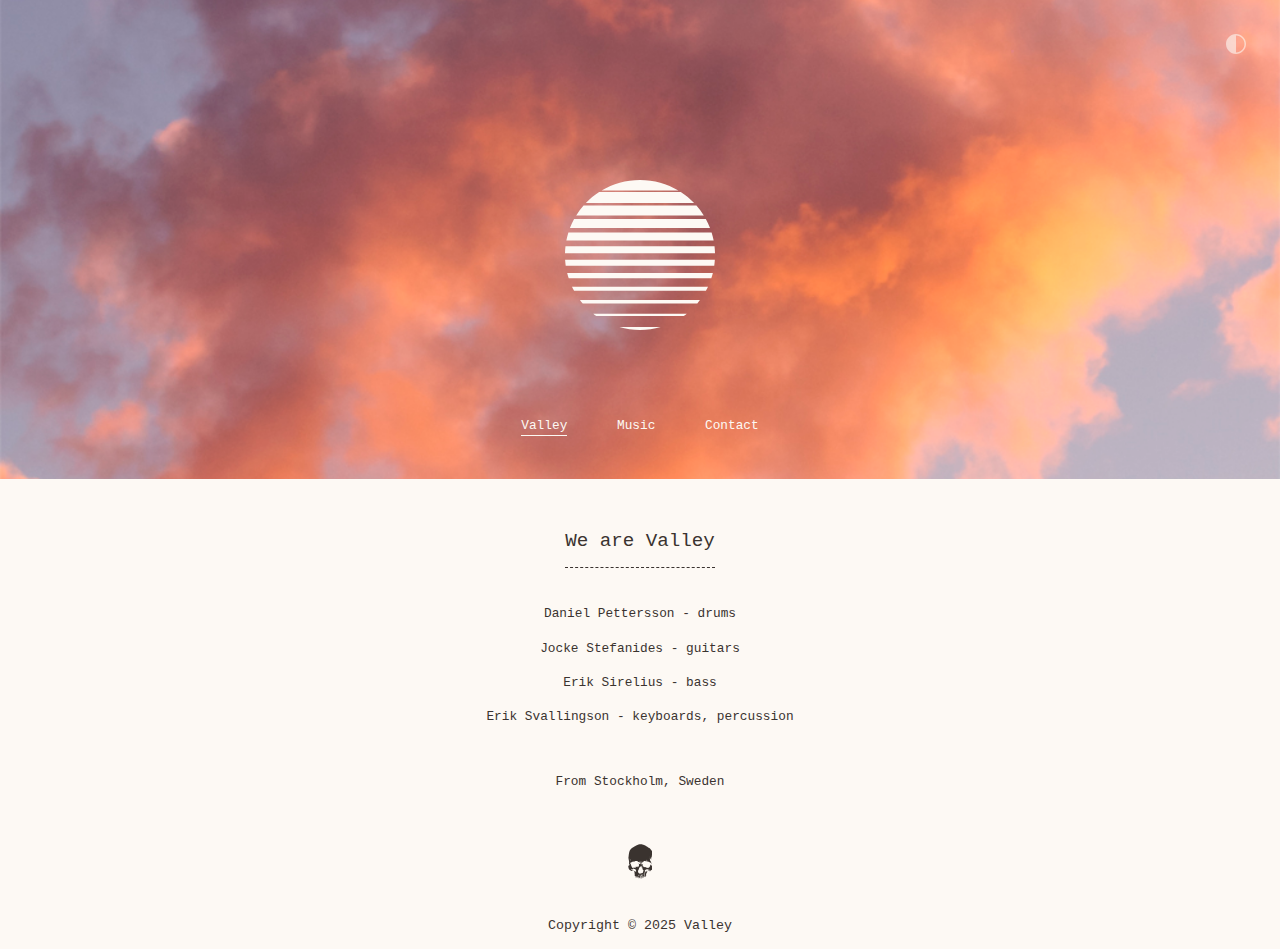
==== commit 4f2c98ef: "Update copy year index.html" ====
--- a/index.html
+++ b/index.html
@@ -44,7 +44,7 @@
       </figure>
     </main>
     <footer>
-      <small class="copy">Copyright &copy; 2024 Valley</small>
+      <small class="copy">Copyright &copy; 2025 Valley</small>
     </footer>
     <script src="/js/darkmode.js"></script>
   </body>
